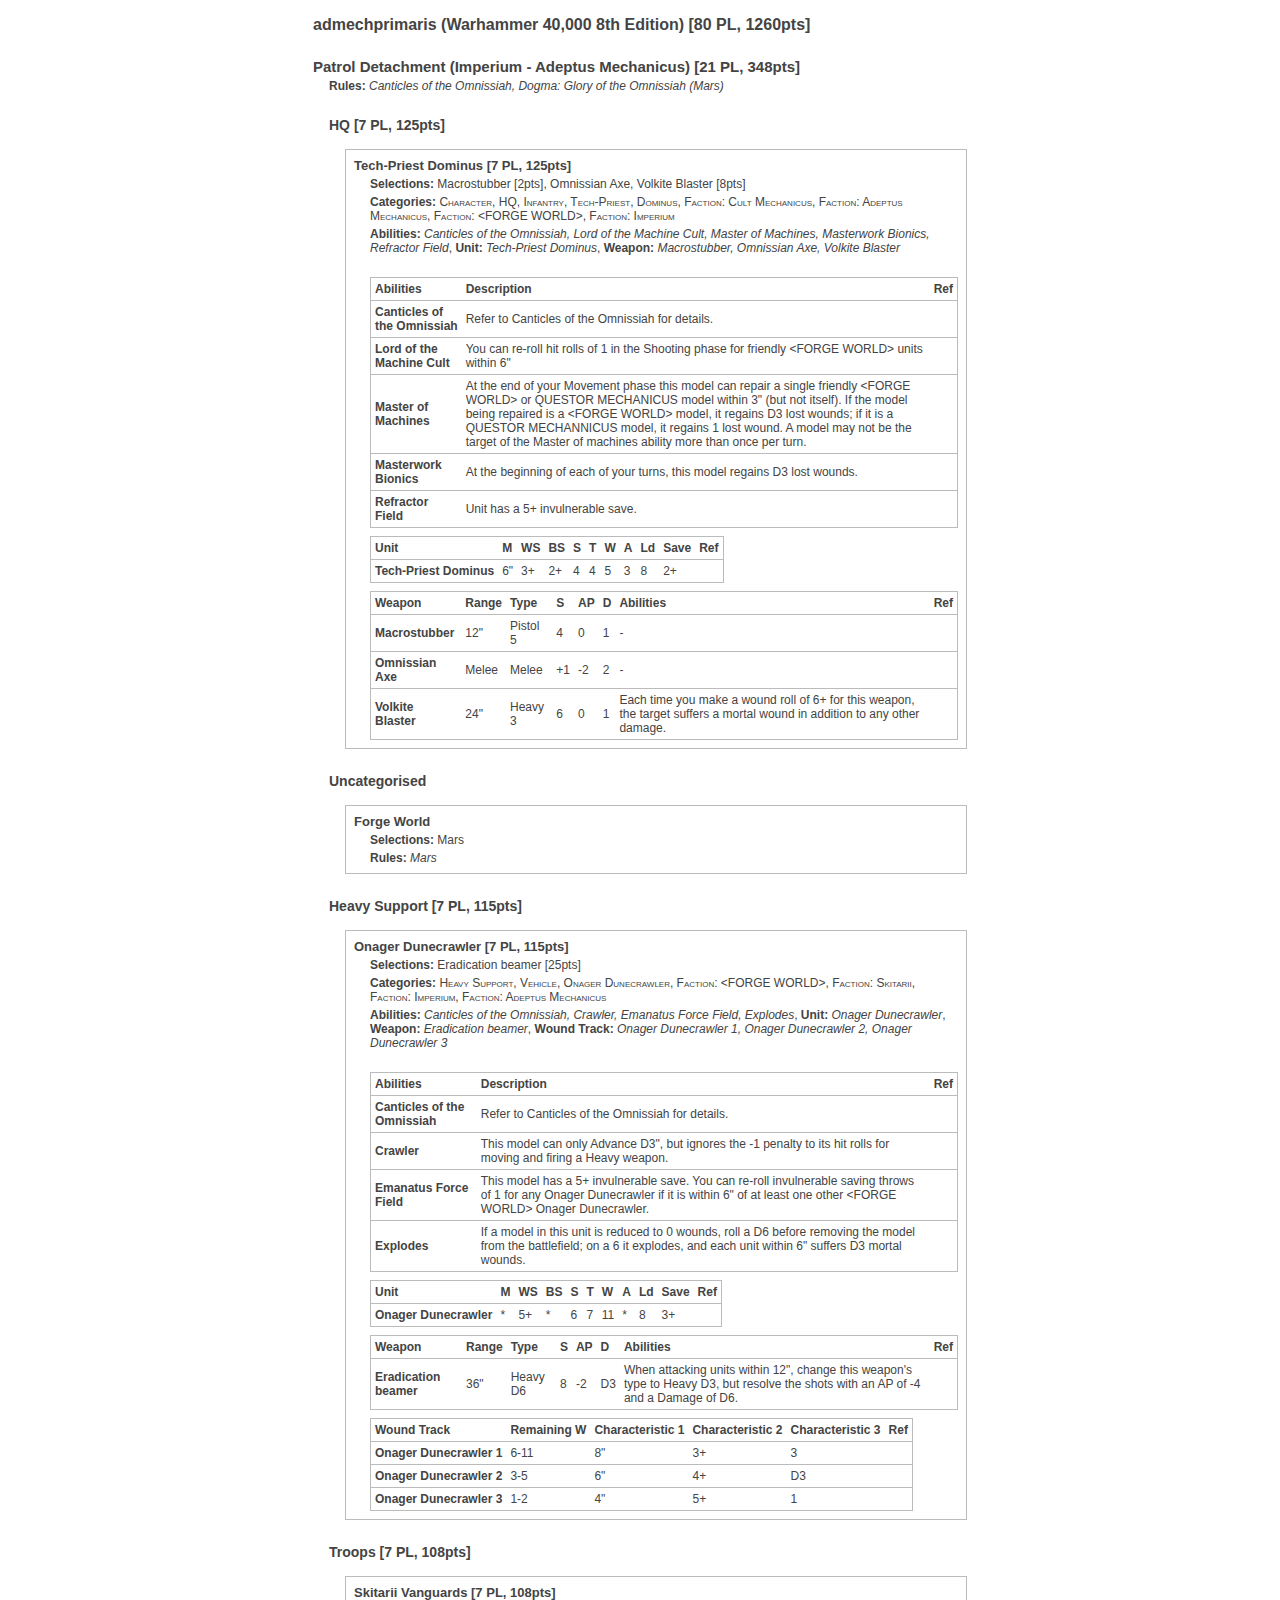
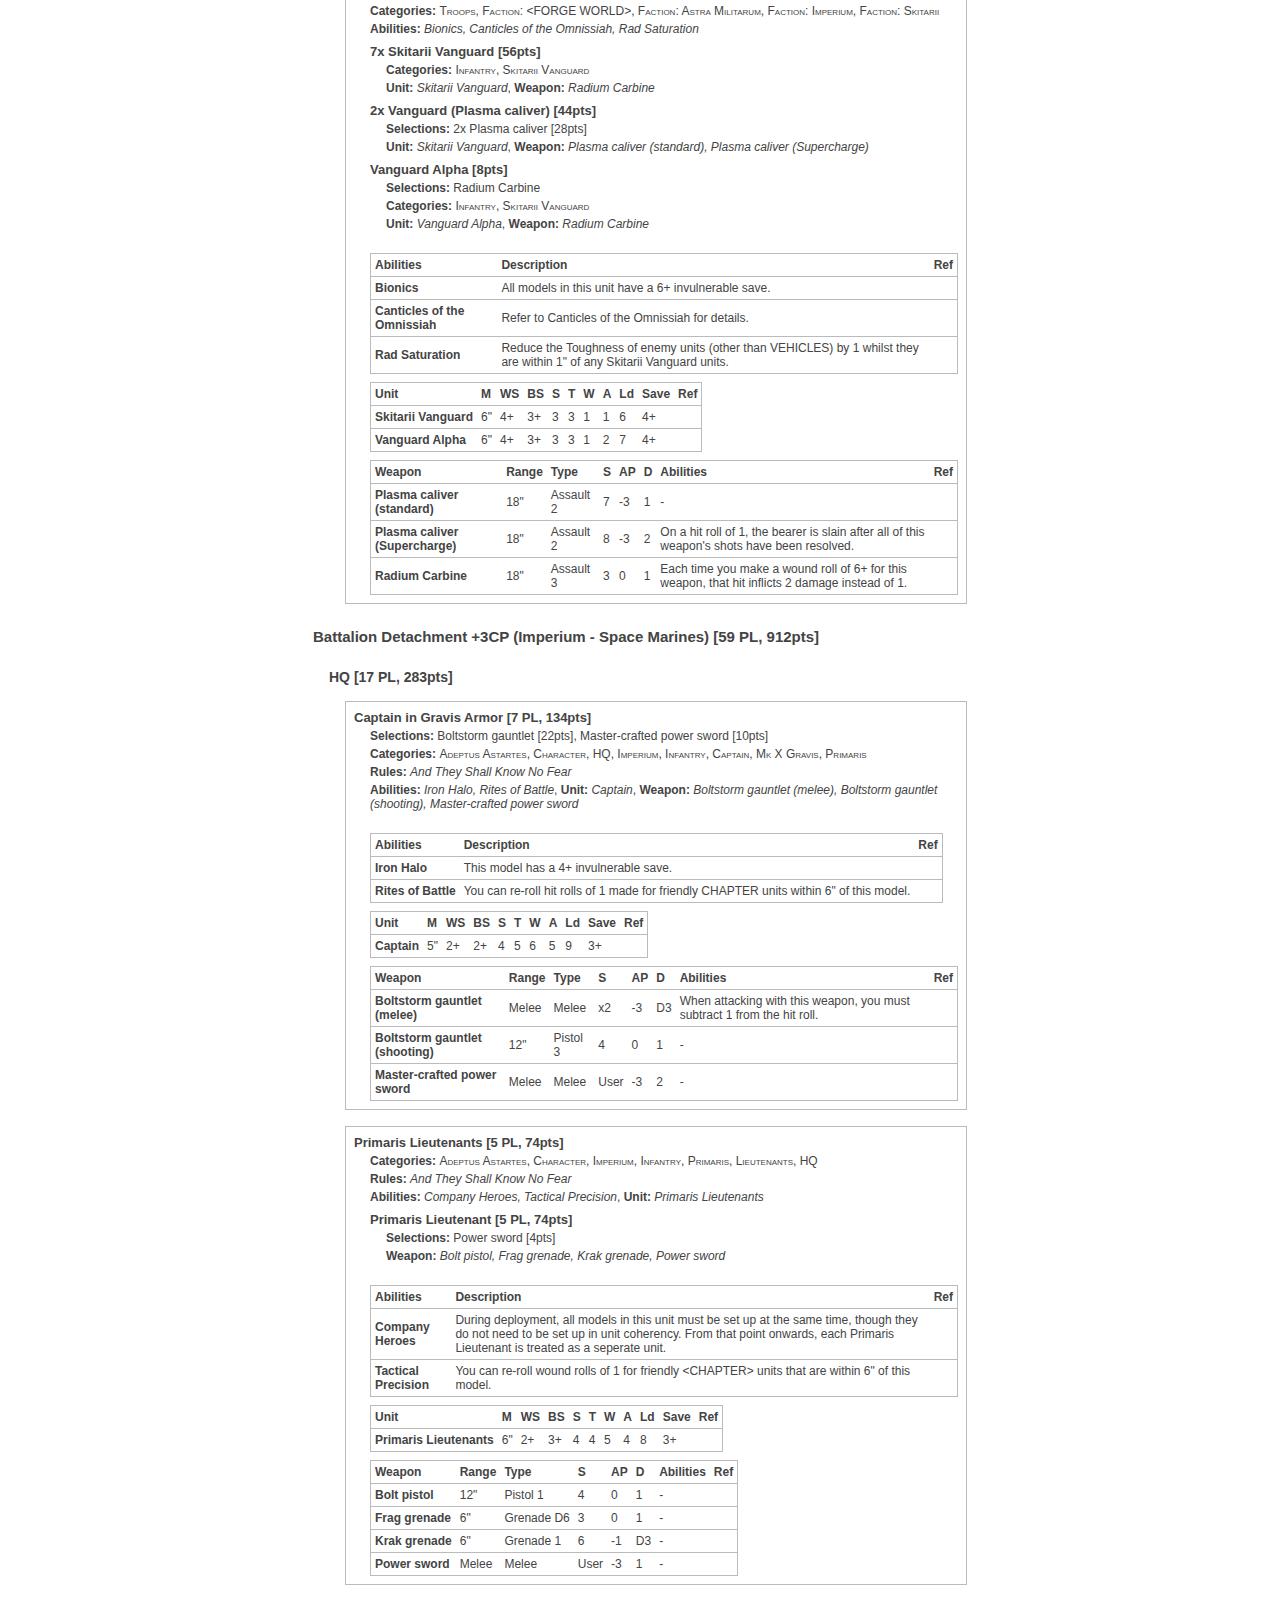
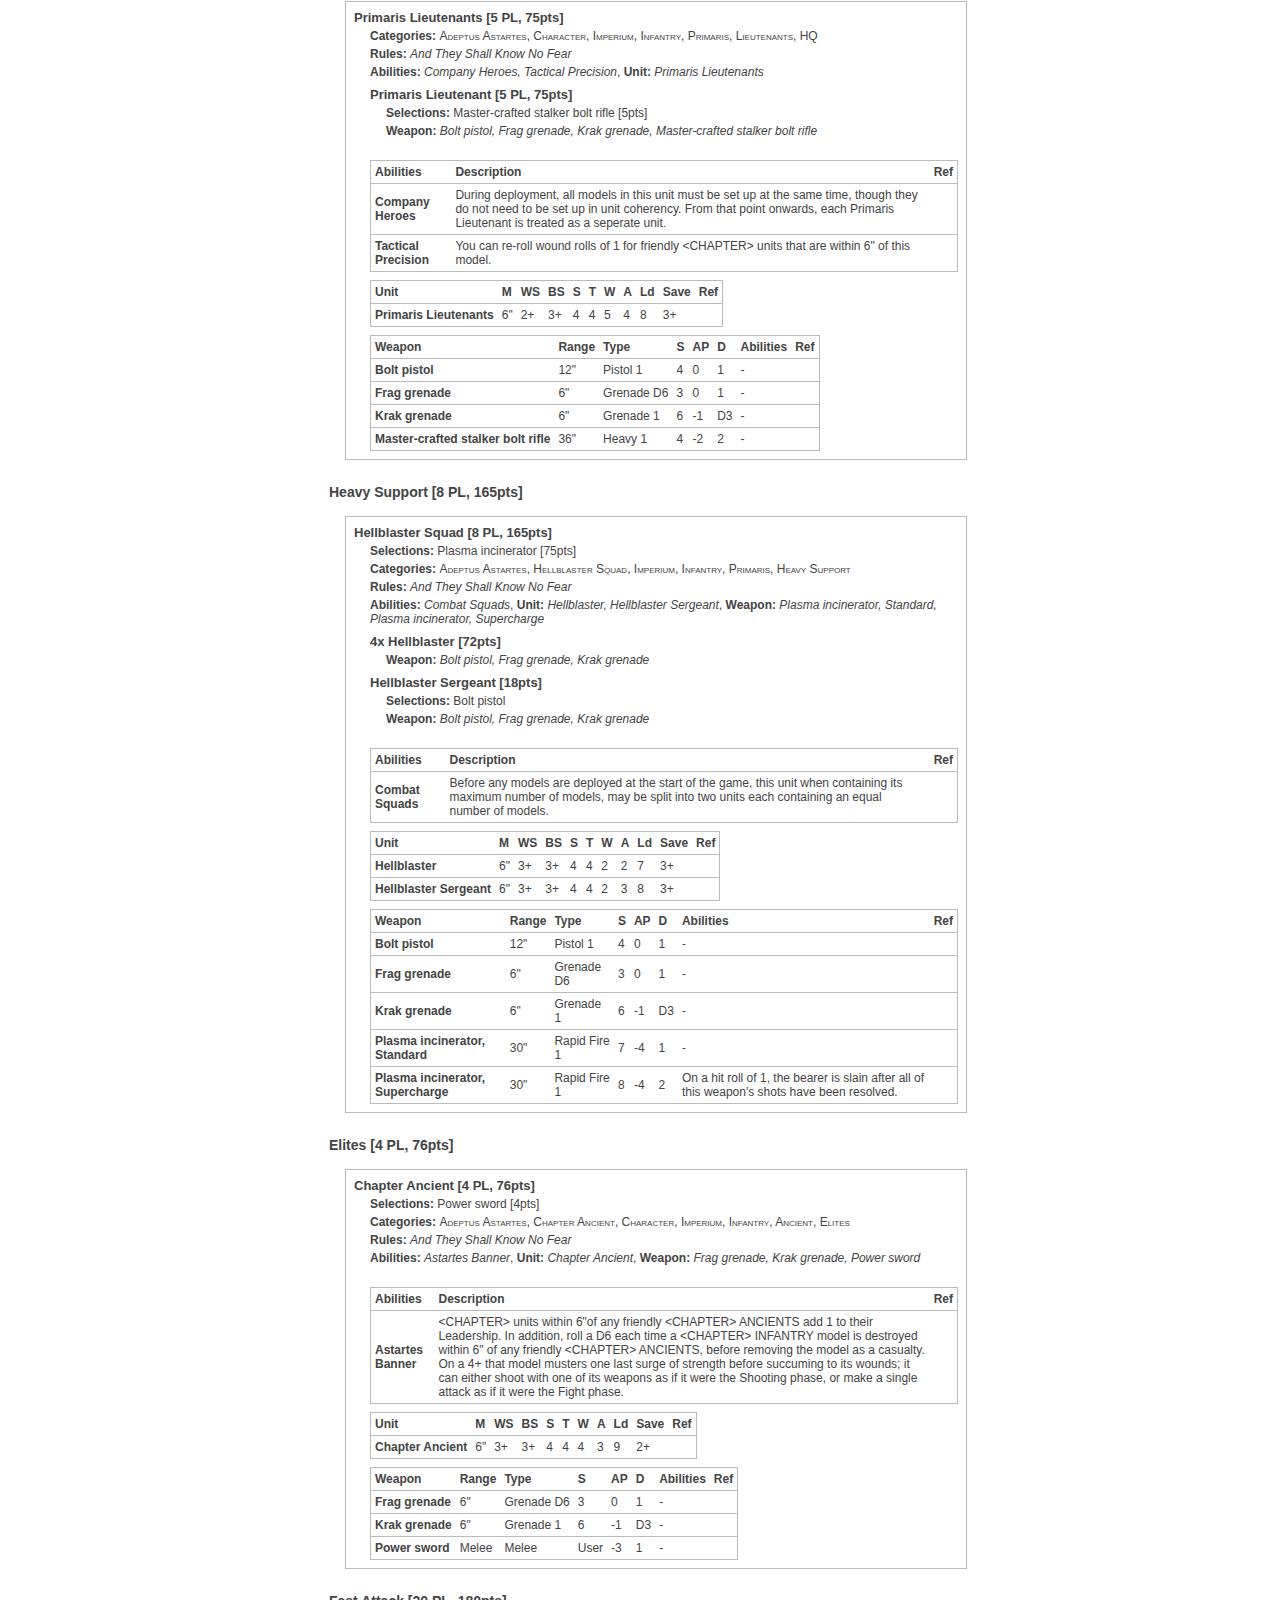
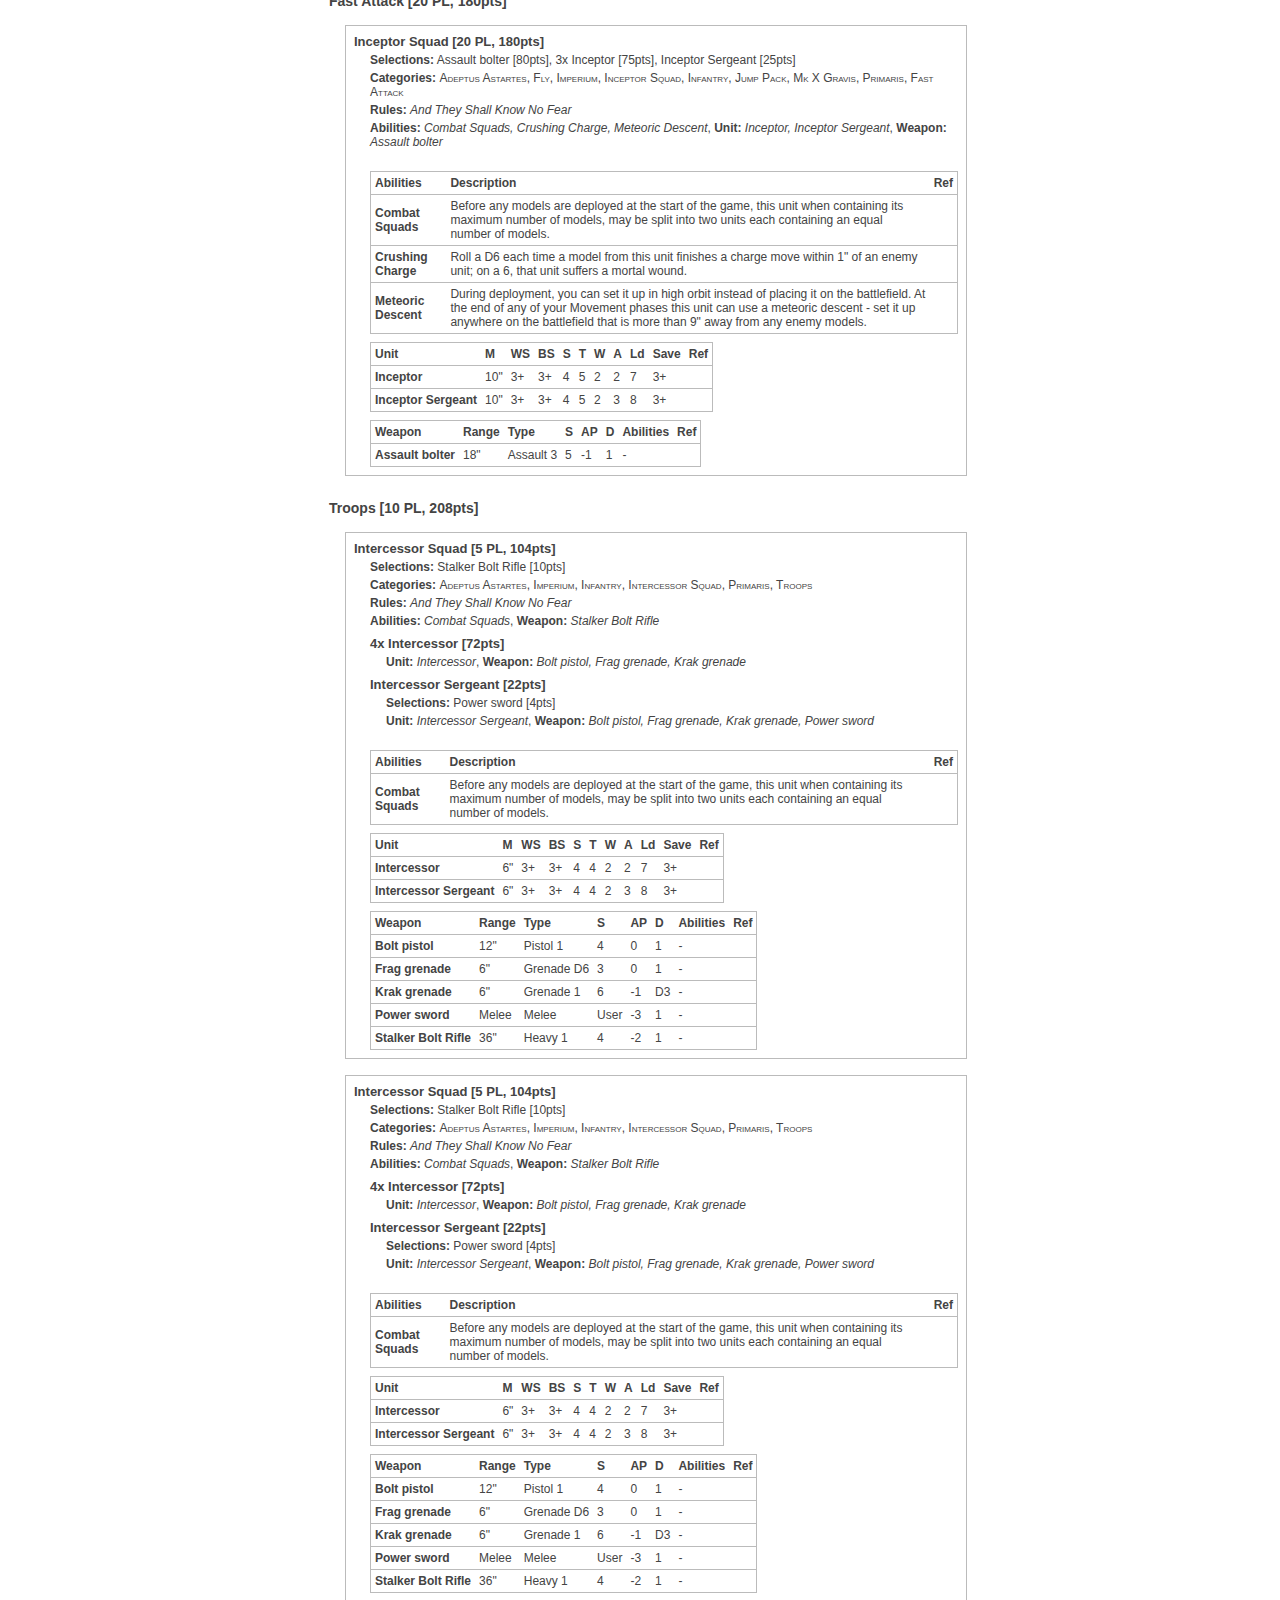
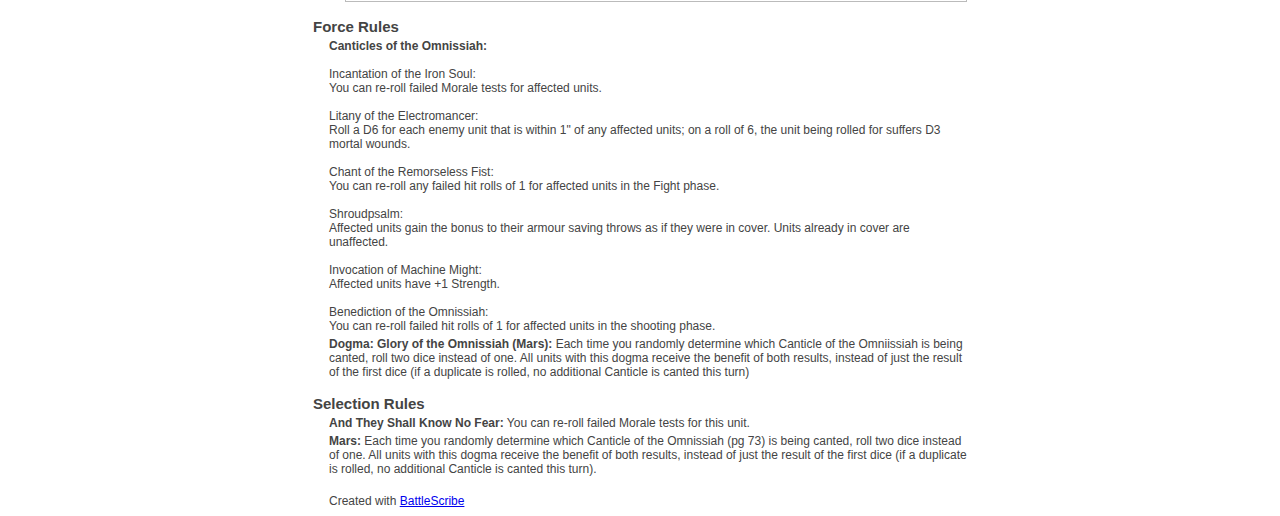
==== roster.html @ 3a2a98a8 "Rename roster to roster.html" ====
<html>
    <head>
        <meta name="viewport" content="width=670"> 
        <style>

            body.battlescribe {
                margin: 0px;
                padding: 0px;
                border-width: 0px;
            }

            div.battlescribe {
                width: 654px;
                margin-top: 0px;
                margin-bottom: 0px;
                margin-left: auto;
                margin-right: auto;
                padding: 8px;
                border-width: 0px;
                
                font-family: sans-serif;
                font-size: 12px;
                color: #444444;
                text-align: left;
            }

            div.battlescribe h1,
            div.battlescribe h2,
            div.battlescribe h3,
            div.battlescribe h4 {
                margin: 0px;
                padding: 0px;
                border-width: 0px;
            }

            div.battlescribe h1 {
                margin: 8px 0px 0px 0px;
                
                font-size: 16px;
            }

            div.battlescribe h2 {
                font-size: 15px;
            }

            div.battlescribe h3 {
                font-size: 14px;
            }

            div.battlescribe h4 {
                font-size: 13px;
            }

            div.battlescribe div.force {
                margin: 24px 0px 0px 0px;
                padding: 0px;
                border-width: 0px;
            }

            div.battlescribe div.summary {
                margin: 16px 0px 0px 0px;
                padding: 0px;
                border-width: 0px;
            }

            div.battlescribe ul {
                margin: 0px 0px 0px 16px;
                padding: 0px;
                border-width: 0px;
                
                list-style-image: none;
                list-style-position: outside;
                list-style-type: none;
            }

            div.battlescribe li {
                margin: 8px 0px 0px 0px;
                padding: 0px;
                border-width: 0px;
            }

            div.battlescribe li.category {
                margin: 24px 0px 0px 0px;
                padding: 0px;
                border-width: 0px;
                
                page-break-inside: avoid;
            }

            div.battlescribe li.rootselection {
                margin: 16px 0px 0px 0px;
                padding: 8px;
                border-width: 1px;
                border-style: solid;
                border-color: #BBBBBB;
                
                page-break-inside: avoid;
            }

            div.battlescribe p {
                margin: 4px 0px 0px 16px;
                padding: 0px;
                border-width: 0px;
                
                font-size: 12px;
            }

            div.battlescribe p.category-names {
            }

            div.battlescribe p.rule-names {
            }

            div.battlescribe p.profile-names {
            }

            div.battlescribe table {
                margin: 8px 0px 0px 16px;
                padding: 0px;
                border-collapse: collapse;
                
                font-size: 12px;
                color: #444444;
                
                page-break-inside: avoid;
            }

            div.battlescribe tr {
                border-width: 1px;
                border-style: solid;
                border-color: #BBBBBB;
            }

            div.battlescribe th {
                padding: 4px;
                margin: 0px;
                border-width: 0px;
                
                font-weight: bold;
                text-align: left;
            }

            div.battlescribe td {
                padding: 4px;
                margin: 0px;
                border-width: 0px;
                
                text-align: left;
            }

            div.battlescribe td.profile-name {
                font-weight: bold;
            }

            div.battlescribe td.statistic-name {
                font-weight: bold;
            }

            div.battlescribe table.statistics {
            }

            div.battlescribe table.statistics tr.subtotal {
                font-weight: bold;
            }

            div.battlescribe table.statistics tr.total {
                font-size: 13px;
                font-weight: bold;
            }

            div.battlescribe table.statistics th {
                border-width: 1px;
                border-style: solid;
                border-color: #BBBBBB;
                
                font-size: 13px;
                text-align: right;
            }

            div.battlescribe table.statistics th.center {
                text-align: center;
            }

            div.battlescribe table.statistics td {
                border-width: 1px;
                border-style: solid;
                border-color: #BBBBBB;
                
                text-align: right;
            }

            div.battlescribe span.bold {
                font-weight: bold;
            }

            div.battlescribe span.italic {
                font-style: italic;
            }

            div.battlescribe span.caps {
                font-variant: small-caps;
            }
        </style>

    </head>
    <body class="battlescribe">
        <div class="battlescribe">
            <h1>admechprimaris (Warhammer 40,000 8th Edition) [80 PL, 1260pts]</h1>
            <div class="force">
                <h2>Patrol Detachment (Imperium - Adeptus Mechanicus) [21 PL, 348pts]</h2>
                <p class="rule-names">
                    <span class="bold">Rules:</span> <span class="italic">Canticles of the Omnissiah, Dogma: Glory of the Omnissiah (Mars)</span>
                </p>
                <ul>
                    <li class="category">
                        <h3>HQ [7 PL, 125pts]</h3>
                        <ul>
                            <li class="rootselection">
                                <h4>Tech-Priest Dominus [7 PL, 125pts]</h4>
                                <p>
                                    <span class="bold">Selections:</span> Macrostubber [2pts], Omnissian Axe, Volkite Blaster [8pts]
                                </p>
                                <p class="category-names">
                                    <span class="bold">Categories:</span> <span class="caps">Character, HQ, Infantry, Tech-Priest, Dominus, Faction: Cult Mechanicus, Faction: Adeptus Mechanicus, Faction: &lt;FORGE WORLD&gt;, Faction: Imperium</span>
                                </p>
                                <p class="profile-names">
                                    <span class="bold">Abilities:</span> <span class="italic">Canticles of the Omnissiah, Lord of the Machine Cult, Master of Machines, Masterwork Bionics, Refractor Field</span>, <span class="bold">Unit:</span> <span class="italic">Tech-Priest Dominus</span>, <span class="bold">Weapon:</span> <span class="italic">Macrostubber, Omnissian Axe, Volkite Blaster</span>
                                </p>
                                    <br>
                                    <table cellspacing="-1">
                                        <tr>
                                            <th>Abilities</th>
                                            <th>Description</th>
                                            <th>Ref</th>
                                        </tr>
                                        <tr>
                                            <td class="profile-name">Canticles of the Omnissiah</td>
                                            <td>Refer to Canticles of the Omnissiah for details.</td>
                                            <td>
                                            </td>
                                        </tr>
                                        <tr>
                                            <td class="profile-name">Lord of the Machine Cult</td>
                                            <td>You can re-roll hit rolls of 1 in the Shooting phase for friendly &lt;FORGE WORLD&gt; units within 6"</td>
                                            <td>
                                            </td>
                                        </tr>
                                        <tr>
                                            <td class="profile-name">Master of Machines</td>
                                            <td>At the end of your Movement phase this model can repair a single friendly &lt;FORGE WORLD&gt; or QUESTOR MECHANICUS model within 3" (but not itself). If the model being repaired is a &lt;FORGE WORLD&gt; model, it regains D3 lost wounds; if it is a QUESTOR MECHANNICUS model, it regains 1 lost wound. A model may not be the target of the Master of machines ability more than once per turn.</td>
                                            <td>
                                            </td>
                                        </tr>
                                        <tr>
                                            <td class="profile-name">Masterwork Bionics</td>
                                            <td>At the beginning of each of your turns, this model regains D3 lost wounds.</td>
                                            <td>
                                            </td>
                                        </tr>
                                        <tr>
                                            <td class="profile-name">Refractor Field</td>
                                            <td>Unit has a 5+ invulnerable save.</td>
                                            <td>
                                            </td>
                                        </tr>
                                    </table>
                                    <table cellspacing="-1">
                                        <tr>
                                            <th>Unit</th>
                                            <th>M</th><th>WS</th><th>BS</th><th>S</th><th>T</th><th>W</th><th>A</th><th>Ld</th><th>Save</th>
                                            <th>Ref</th>
                                        </tr>
                                        <tr>
                                            <td class="profile-name">Tech-Priest Dominus</td>
                                            <td>6"</td><td>3+</td><td>2+</td><td>4</td><td>4</td><td>5</td><td>3</td><td>8</td><td>2+</td>
                                            <td>
                                            </td>
                                        </tr>
                                    </table>
                                    <table cellspacing="-1">
                                        <tr>
                                            <th>Weapon</th>
                                            <th>Range</th><th>Type</th><th>S</th><th>AP</th><th>D</th><th>Abilities</th>
                                            <th>Ref</th>
                                        </tr>
                                        <tr>
                                            <td class="profile-name">Macrostubber</td>
                                            <td>12"</td><td>Pistol 5</td><td>4</td><td>0</td><td>1</td><td>-</td>
                                            <td>
                                            </td>
                                        </tr>
                                        <tr>
                                            <td class="profile-name">Omnissian Axe</td>
                                            <td>Melee</td><td>Melee</td><td>+1</td><td>-2</td><td>2</td><td>-</td>
                                            <td>
                                            </td>
                                        </tr>
                                        <tr>
                                            <td class="profile-name">Volkite Blaster</td>
                                            <td>24"</td><td>Heavy 3</td><td>6</td><td>0</td><td>1</td><td>Each time you make a wound roll of 6+ for this weapon, the target suffers a mortal wound in addition to any other damage.</td>
                                            <td>
                                            </td>
                                        </tr>
                                    </table>

                            </li>
                        </ul>
                    </li>
                    <li class="category">
                        <h3>Uncategorised</h3>
                        <ul>
                            <li class="rootselection">
                                <h4>Forge World</h4>
                                <p>
                                    <span class="bold">Selections:</span> Mars
                                </p>
                                <p class="rule-names">
                                    <span class="bold">Rules:</span> <span class="italic">Mars</span>
                                </p>

                            </li>
                        </ul>
                    </li>
                    <li class="category">
                        <h3>Heavy Support [7 PL, 115pts]</h3>
                        <ul>
                            <li class="rootselection">
                                <h4>Onager Dunecrawler [7 PL, 115pts]</h4>
                                <p>
                                    <span class="bold">Selections:</span> Eradication beamer [25pts]
                                </p>
                                <p class="category-names">
                                    <span class="bold">Categories:</span> <span class="caps">Heavy Support, Vehicle, Onager Dunecrawler, Faction: &lt;FORGE WORLD&gt;, Faction: Skitarii, Faction: Imperium, Faction: Adeptus Mechanicus</span>
                                </p>
                                <p class="profile-names">
                                    <span class="bold">Abilities:</span> <span class="italic">Canticles of the Omnissiah, Crawler, Emanatus Force Field, Explodes</span>, <span class="bold">Unit:</span> <span class="italic">Onager Dunecrawler</span>, <span class="bold">Weapon:</span> <span class="italic">Eradication beamer</span>, <span class="bold">Wound Track:</span> <span class="italic">Onager Dunecrawler 1, Onager Dunecrawler 2, Onager Dunecrawler 3</span>
                                </p>
                                    <br>
                                    <table cellspacing="-1">
                                        <tr>
                                            <th>Abilities</th>
                                            <th>Description</th>
                                            <th>Ref</th>
                                        </tr>
                                        <tr>
                                            <td class="profile-name">Canticles of the Omnissiah</td>
                                            <td>Refer to Canticles of the Omnissiah for details.</td>
                                            <td>
                                            </td>
                                        </tr>
                                        <tr>
                                            <td class="profile-name">Crawler</td>
                                            <td>This model can only Advance D3", but ignores the -1 penalty to its hit rolls for moving and firing a Heavy weapon.</td>
                                            <td>
                                            </td>
                                        </tr>
                                        <tr>
                                            <td class="profile-name">Emanatus Force Field</td>
                                            <td>This model has a 5+ invulnerable save. You can re-roll invulnerable saving throws of 1 for any Onager Dunecrawler if it is within 6" of at least one other &lt;FORGE WORLD&gt; Onager Dunecrawler.</td>
                                            <td>
                                            </td>
                                        </tr>
                                        <tr>
                                            <td class="profile-name">Explodes</td>
                                            <td>If a model in this unit is reduced to 0 wounds, roll a D6 before removing the model from the battlefield; on a 6 it explodes, and each unit within 6" suffers D3 mortal wounds.</td>
                                            <td>
                                            </td>
                                        </tr>
                                    </table>
                                    <table cellspacing="-1">
                                        <tr>
                                            <th>Unit</th>
                                            <th>M</th><th>WS</th><th>BS</th><th>S</th><th>T</th><th>W</th><th>A</th><th>Ld</th><th>Save</th>
                                            <th>Ref</th>
                                        </tr>
                                        <tr>
                                            <td class="profile-name">Onager Dunecrawler</td>
                                            <td>*</td><td>5+</td><td>*</td><td>6</td><td>7</td><td>11</td><td>*</td><td>8</td><td>3+</td>
                                            <td>
                                            </td>
                                        </tr>
                                    </table>
                                    <table cellspacing="-1">
                                        <tr>
                                            <th>Weapon</th>
                                            <th>Range</th><th>Type</th><th>S</th><th>AP</th><th>D</th><th>Abilities</th>
                                            <th>Ref</th>
                                        </tr>
                                        <tr>
                                            <td class="profile-name">Eradication beamer</td>
                                            <td>36"</td><td>Heavy D6</td><td>8</td><td>-2</td><td>D3</td><td>When attacking units within 12", change this weapon's type to Heavy D3, but resolve the shots with an AP of -4 and a Damage of D6.</td>
                                            <td>
                                            </td>
                                        </tr>
                                    </table>
                                    <table cellspacing="-1">
                                        <tr>
                                            <th>Wound Track</th>
                                            <th>Remaining W</th><th>Characteristic 1</th><th>Characteristic 2</th><th>Characteristic 3</th>
                                            <th>Ref</th>
                                        </tr>
                                        <tr>
                                            <td class="profile-name">Onager Dunecrawler 1</td>
                                            <td>6-11</td><td>8"</td><td>3+</td><td>3</td>
                                            <td>
                                            </td>
                                        </tr>
                                        <tr>
                                            <td class="profile-name">Onager Dunecrawler 2</td>
                                            <td>3-5</td><td>6"</td><td>4+</td><td>D3</td>
                                            <td>
                                            </td>
                                        </tr>
                                        <tr>
                                            <td class="profile-name">Onager Dunecrawler 3</td>
                                            <td>1-2</td><td>4"</td><td>5+</td><td>1</td>
                                            <td>
                                            </td>
                                        </tr>
                                    </table>

                            </li>
                        </ul>
                    </li>
                    <li class="category">
                        <h3>Troops [7 PL, 108pts]</h3>
                        <ul>
                            <li class="rootselection">
                                <h4>Skitarii Vanguards [7 PL, 108pts]</h4>
                                <p class="category-names">
                                    <span class="bold">Categories:</span> <span class="caps">Troops, Faction: &lt;FORGE WORLD&gt;, Faction: Astra Militarum, Faction: Imperium, Faction: Skitarii</span>
                                </p>
                                <p class="profile-names">
                                    <span class="bold">Abilities:</span> <span class="italic">Bionics, Canticles of the Omnissiah, Rad Saturation</span>
                                </p>
                                <ul>
                                    <li>
                                        <h4>7x Skitarii Vanguard [56pts]</h4>
                                        <p class="category-names">
                                            <span class="bold">Categories:</span> <span class="caps">Infantry, Skitarii Vanguard</span>
                                        </p>
                                        <p class="profile-names">
                                            <span class="bold">Unit:</span> <span class="italic">Skitarii Vanguard</span>, <span class="bold">Weapon:</span> <span class="italic">Radium Carbine</span>
                                        </p>

                                    </li>
                                    <li>
                                        <h4>2x Vanguard (Plasma caliver) [44pts]</h4>
                                        <p>
                                            <span class="bold">Selections:</span> 2x Plasma caliver [28pts]
                                        </p>
                                        <p class="profile-names">
                                            <span class="bold">Unit:</span> <span class="italic">Skitarii Vanguard</span>, <span class="bold">Weapon:</span> <span class="italic">Plasma caliver (standard), Plasma caliver (Supercharge)</span>
                                        </p>

                                    </li>
                                    <li>
                                        <h4>Vanguard Alpha [8pts]</h4>
                                        <p>
                                            <span class="bold">Selections:</span> Radium Carbine
                                        </p>
                                        <p class="category-names">
                                            <span class="bold">Categories:</span> <span class="caps">Infantry, Skitarii Vanguard</span>
                                        </p>
                                        <p class="profile-names">
                                            <span class="bold">Unit:</span> <span class="italic">Vanguard Alpha</span>, <span class="bold">Weapon:</span> <span class="italic">Radium Carbine</span>
                                        </p>

                                    </li>
                                </ul>
                                    <br>
                                    <table cellspacing="-1">
                                        <tr>
                                            <th>Abilities</th>
                                            <th>Description</th>
                                            <th>Ref</th>
                                        </tr>
                                        <tr>
                                            <td class="profile-name">Bionics</td>
                                            <td>All models in this unit have a 6+ invulnerable save.</td>
                                            <td>
                                            </td>
                                        </tr>
                                        <tr>
                                            <td class="profile-name">Canticles of the Omnissiah</td>
                                            <td>Refer to Canticles of the Omnissiah for details.</td>
                                            <td>
                                            </td>
                                        </tr>
                                        <tr>
                                            <td class="profile-name">Rad Saturation</td>
                                            <td>Reduce the Toughness of enemy units (other than VEHICLES) by 1 whilst they are within 1" of any Skitarii Vanguard units.</td>
                                            <td>
                                            </td>
                                        </tr>
                                    </table>
                                    <table cellspacing="-1">
                                        <tr>
                                            <th>Unit</th>
                                            <th>M</th><th>WS</th><th>BS</th><th>S</th><th>T</th><th>W</th><th>A</th><th>Ld</th><th>Save</th>
                                            <th>Ref</th>
                                        </tr>
                                        <tr>
                                            <td class="profile-name">Skitarii Vanguard</td>
                                            <td>6"</td><td>4+</td><td>3+</td><td>3</td><td>3</td><td>1</td><td>1</td><td>6</td><td>4+</td>
                                            <td>
                                            </td>
                                        </tr>
                                        <tr>
                                            <td class="profile-name">Vanguard Alpha</td>
                                            <td>6"</td><td>4+</td><td>3+</td><td>3</td><td>3</td><td>1</td><td>2</td><td>7</td><td>4+</td>
                                            <td>
                                            </td>
                                        </tr>
                                    </table>
                                    <table cellspacing="-1">
                                        <tr>
                                            <th>Weapon</th>
                                            <th>Range</th><th>Type</th><th>S</th><th>AP</th><th>D</th><th>Abilities</th>
                                            <th>Ref</th>
                                        </tr>
                                        <tr>
                                            <td class="profile-name">Plasma caliver (standard)</td>
                                            <td>18"</td><td>Assault 2</td><td>7</td><td>-3</td><td>1</td><td>-</td>
                                            <td>
                                            </td>
                                        </tr>
                                        <tr>
                                            <td class="profile-name">Plasma caliver (Supercharge)</td>
                                            <td>18"</td><td>Assault 2</td><td>8</td><td>-3</td><td>2</td><td>On a hit roll of 1, the bearer is slain after all of this weapon's shots have been resolved.</td>
                                            <td>
                                            </td>
                                        </tr>
                                        <tr>
                                            <td class="profile-name">Radium Carbine</td>
                                            <td>18"</td><td>Assault 3</td><td>3</td><td>0</td><td>1</td><td>Each time you make a wound roll of 6+ for this weapon, that hit inflicts 2 damage instead of 1.</td>
                                            <td>
                                            </td>
                                        </tr>
                                    </table>

                            </li>
                        </ul>
                    </li>

                </ul>
            </div>
            <div class="force">
                <h2>Battalion Detachment +3CP (Imperium - Space Marines) [59 PL, 912pts]</h2>
                <ul>
                    <li class="category">
                        <h3>HQ [17 PL, 283pts]</h3>
                        <ul>
                            <li class="rootselection">
                                <h4>Captain in Gravis Armor [7 PL, 134pts]</h4>
                                <p>
                                    <span class="bold">Selections:</span> Boltstorm gauntlet [22pts], Master-crafted power sword [10pts]
                                </p>
                                <p class="category-names">
                                    <span class="bold">Categories:</span> <span class="caps">Adeptus Astartes, Character, HQ, Imperium, Infantry, Captain, Mk X Gravis, Primaris</span>
                                </p>
                                <p class="rule-names">
                                    <span class="bold">Rules:</span> <span class="italic">And They Shall Know No Fear</span>
                                </p>
                                <p class="profile-names">
                                    <span class="bold">Abilities:</span> <span class="italic">Iron Halo, Rites of Battle</span>, <span class="bold">Unit:</span> <span class="italic">Captain</span>, <span class="bold">Weapon:</span> <span class="italic">Boltstorm gauntlet (melee), Boltstorm gauntlet (shooting), Master-crafted power sword</span>
                                </p>
                                    <br>
                                    <table cellspacing="-1">
                                        <tr>
                                            <th>Abilities</th>
                                            <th>Description</th>
                                            <th>Ref</th>
                                        </tr>
                                        <tr>
                                            <td class="profile-name">Iron Halo</td>
                                            <td>This model has a 4+ invulnerable save.</td>
                                            <td>
                                            </td>
                                        </tr>
                                        <tr>
                                            <td class="profile-name">Rites of Battle</td>
                                            <td>You can re-roll hit rolls of 1 made for friendly CHAPTER units within 6" of this model.</td>
                                            <td>
                                            </td>
                                        </tr>
                                    </table>
                                    <table cellspacing="-1">
                                        <tr>
                                            <th>Unit</th>
                                            <th>M</th><th>WS</th><th>BS</th><th>S</th><th>T</th><th>W</th><th>A</th><th>Ld</th><th>Save</th>
                                            <th>Ref</th>
                                        </tr>
                                        <tr>
                                            <td class="profile-name">Captain</td>
                                            <td>5"</td><td>2+</td><td>2+</td><td>4</td><td>5</td><td>6</td><td>5</td><td>9</td><td>3+</td>
                                            <td>
                                            </td>
                                        </tr>
                                    </table>
                                    <table cellspacing="-1">
                                        <tr>
                                            <th>Weapon</th>
                                            <th>Range</th><th>Type</th><th>S</th><th>AP</th><th>D</th><th>Abilities</th>
                                            <th>Ref</th>
                                        </tr>
                                        <tr>
                                            <td class="profile-name">Boltstorm gauntlet (melee)</td>
                                            <td>Melee</td><td>Melee</td><td>x2</td><td>-3</td><td>D3</td><td>When attacking with this weapon, you must subtract 1 from the hit roll.</td>
                                            <td>
                                            </td>
                                        </tr>
                                        <tr>
                                            <td class="profile-name">Boltstorm gauntlet (shooting)</td>
                                            <td>12"</td><td>Pistol 3</td><td>4</td><td>0</td><td>1</td><td>-</td>
                                            <td>
                                            </td>
                                        </tr>
                                        <tr>
                                            <td class="profile-name">Master-crafted power sword</td>
                                            <td>Melee</td><td>Melee</td><td>User</td><td>-3</td><td>2</td><td>-</td>
                                            <td>
                                            </td>
                                        </tr>
                                    </table>

                            </li>
                            <li class="rootselection">
                                <h4>Primaris Lieutenants [5 PL, 74pts]</h4>
                                <p class="category-names">
                                    <span class="bold">Categories:</span> <span class="caps">Adeptus Astartes, Character, Imperium, Infantry, Primaris, Lieutenants, HQ</span>
                                </p>
                                <p class="rule-names">
                                    <span class="bold">Rules:</span> <span class="italic">And They Shall Know No Fear</span>
                                </p>
                                <p class="profile-names">
                                    <span class="bold">Abilities:</span> <span class="italic">Company Heroes, Tactical Precision</span>, <span class="bold">Unit:</span> <span class="italic">Primaris Lieutenants</span>
                                </p>
                                <ul>
                                    <li>
                                        <h4>Primaris Lieutenant [5 PL, 74pts]</h4>
                                        <p>
                                            <span class="bold">Selections:</span> Power sword [4pts]
                                        </p>
                                        <p class="profile-names">
                                            <span class="bold">Weapon:</span> <span class="italic">Bolt pistol, Frag grenade, Krak grenade, Power sword</span>
                                        </p>

                                    </li>
                                </ul>
                                    <br>
                                    <table cellspacing="-1">
                                        <tr>
                                            <th>Abilities</th>
                                            <th>Description</th>
                                            <th>Ref</th>
                                        </tr>
                                        <tr>
                                            <td class="profile-name">Company Heroes</td>
                                            <td>During deployment, all models in this unit must be set up at the same time, though they do not need to be set up in unit coherency. From that point onwards, each Primaris Lieutenant is treated as a seperate unit.</td>
                                            <td>
                                            </td>
                                        </tr>
                                        <tr>
                                            <td class="profile-name">Tactical Precision</td>
                                            <td>You can re-roll wound rolls of 1 for friendly &lt;CHAPTER&gt; units that are within 6" of this model.</td>
                                            <td>
                                            </td>
                                        </tr>
                                    </table>
                                    <table cellspacing="-1">
                                        <tr>
                                            <th>Unit</th>
                                            <th>M</th><th>WS</th><th>BS</th><th>S</th><th>T</th><th>W</th><th>A</th><th>Ld</th><th>Save</th>
                                            <th>Ref</th>
                                        </tr>
                                        <tr>
                                            <td class="profile-name">Primaris Lieutenants</td>
                                            <td>6"</td><td>2+</td><td>3+</td><td>4</td><td>4</td><td>5</td><td>4</td><td>8</td><td>3+</td>
                                            <td>
                                            </td>
                                        </tr>
                                    </table>
                                    <table cellspacing="-1">
                                        <tr>
                                            <th>Weapon</th>
                                            <th>Range</th><th>Type</th><th>S</th><th>AP</th><th>D</th><th>Abilities</th>
                                            <th>Ref</th>
                                        </tr>
                                        <tr>
                                            <td class="profile-name">Bolt pistol</td>
                                            <td>12"</td><td>Pistol 1</td><td>4</td><td>0</td><td>1</td><td>-</td>
                                            <td>
                                            </td>
                                        </tr>
                                        <tr>
                                            <td class="profile-name">Frag grenade</td>
                                            <td>6"</td><td>Grenade D6</td><td>3</td><td>0</td><td>1</td><td>-</td>
                                            <td>
                                            </td>
                                        </tr>
                                        <tr>
                                            <td class="profile-name">Krak grenade</td>
                                            <td>6"</td><td>Grenade 1</td><td>6</td><td>-1</td><td>D3</td><td>-</td>
                                            <td>
                                            </td>
                                        </tr>
                                        <tr>
                                            <td class="profile-name">Power sword</td>
                                            <td>Melee</td><td>Melee</td><td>User</td><td>-3</td><td>1</td><td>-</td>
                                            <td>
                                            </td>
                                        </tr>
                                    </table>

                            </li>
                            <li class="rootselection">
                                <h4>Primaris Lieutenants [5 PL, 75pts]</h4>
                                <p class="category-names">
                                    <span class="bold">Categories:</span> <span class="caps">Adeptus Astartes, Character, Imperium, Infantry, Primaris, Lieutenants, HQ</span>
                                </p>
                                <p class="rule-names">
                                    <span class="bold">Rules:</span> <span class="italic">And They Shall Know No Fear</span>
                                </p>
                                <p class="profile-names">
                                    <span class="bold">Abilities:</span> <span class="italic">Company Heroes, Tactical Precision</span>, <span class="bold">Unit:</span> <span class="italic">Primaris Lieutenants</span>
                                </p>
                                <ul>
                                    <li>
                                        <h4>Primaris Lieutenant [5 PL, 75pts]</h4>
                                        <p>
                                            <span class="bold">Selections:</span> Master-crafted stalker bolt rifle [5pts]
                                        </p>
                                        <p class="profile-names">
                                            <span class="bold">Weapon:</span> <span class="italic">Bolt pistol, Frag grenade, Krak grenade, Master-crafted stalker bolt rifle</span>
                                        </p>

                                    </li>
                                </ul>
                                    <br>
                                    <table cellspacing="-1">
                                        <tr>
                                            <th>Abilities</th>
                                            <th>Description</th>
                                            <th>Ref</th>
                                        </tr>
                                        <tr>
                                            <td class="profile-name">Company Heroes</td>
                                            <td>During deployment, all models in this unit must be set up at the same time, though they do not need to be set up in unit coherency. From that point onwards, each Primaris Lieutenant is treated as a seperate unit.</td>
                                            <td>
                                            </td>
                                        </tr>
                                        <tr>
                                            <td class="profile-name">Tactical Precision</td>
                                            <td>You can re-roll wound rolls of 1 for friendly &lt;CHAPTER&gt; units that are within 6" of this model.</td>
                                            <td>
                                            </td>
                                        </tr>
                                    </table>
                                    <table cellspacing="-1">
                                        <tr>
                                            <th>Unit</th>
                                            <th>M</th><th>WS</th><th>BS</th><th>S</th><th>T</th><th>W</th><th>A</th><th>Ld</th><th>Save</th>
                                            <th>Ref</th>
                                        </tr>
                                        <tr>
                                            <td class="profile-name">Primaris Lieutenants</td>
                                            <td>6"</td><td>2+</td><td>3+</td><td>4</td><td>4</td><td>5</td><td>4</td><td>8</td><td>3+</td>
                                            <td>
                                            </td>
                                        </tr>
                                    </table>
                                    <table cellspacing="-1">
                                        <tr>
                                            <th>Weapon</th>
                                            <th>Range</th><th>Type</th><th>S</th><th>AP</th><th>D</th><th>Abilities</th>
                                            <th>Ref</th>
                                        </tr>
                                        <tr>
                                            <td class="profile-name">Bolt pistol</td>
                                            <td>12"</td><td>Pistol 1</td><td>4</td><td>0</td><td>1</td><td>-</td>
                                            <td>
                                            </td>
                                        </tr>
                                        <tr>
                                            <td class="profile-name">Frag grenade</td>
                                            <td>6"</td><td>Grenade D6</td><td>3</td><td>0</td><td>1</td><td>-</td>
                                            <td>
                                            </td>
                                        </tr>
                                        <tr>
                                            <td class="profile-name">Krak grenade</td>
                                            <td>6"</td><td>Grenade 1</td><td>6</td><td>-1</td><td>D3</td><td>-</td>
                                            <td>
                                            </td>
                                        </tr>
                                        <tr>
                                            <td class="profile-name">Master-crafted stalker bolt rifle</td>
                                            <td>36"</td><td>Heavy 1</td><td>4</td><td>-2</td><td>2</td><td>-</td>
                                            <td>
                                            </td>
                                        </tr>
                                    </table>

                            </li>
                        </ul>
                    </li>
                    <li class="category">
                        <h3>Heavy Support [8 PL, 165pts]</h3>
                        <ul>
                            <li class="rootselection">
                                <h4>Hellblaster Squad [8 PL, 165pts]</h4>
                                <p>
                                    <span class="bold">Selections:</span> Plasma incinerator [75pts]
                                </p>
                                <p class="category-names">
                                    <span class="bold">Categories:</span> <span class="caps">Adeptus Astartes, Hellblaster Squad, Imperium, Infantry, Primaris, Heavy Support</span>
                                </p>
                                <p class="rule-names">
                                    <span class="bold">Rules:</span> <span class="italic">And They Shall Know No Fear</span>
                                </p>
                                <p class="profile-names">
                                    <span class="bold">Abilities:</span> <span class="italic">Combat Squads</span>, <span class="bold">Unit:</span> <span class="italic">Hellblaster, Hellblaster Sergeant</span>, <span class="bold">Weapon:</span> <span class="italic">Plasma incinerator, Standard, Plasma incinerator, Supercharge</span>
                                </p>
                                <ul>
                                    <li>
                                        <h4>4x Hellblaster [72pts]</h4>
                                        <p class="profile-names">
                                            <span class="bold">Weapon:</span> <span class="italic">Bolt pistol, Frag grenade, Krak grenade</span>
                                        </p>

                                    </li>
                                    <li>
                                        <h4>Hellblaster Sergeant [18pts]</h4>
                                        <p>
                                            <span class="bold">Selections:</span> Bolt pistol
                                        </p>
                                        <p class="profile-names">
                                            <span class="bold">Weapon:</span> <span class="italic">Bolt pistol, Frag grenade, Krak grenade</span>
                                        </p>

                                    </li>
                                </ul>
                                    <br>
                                    <table cellspacing="-1">
                                        <tr>
                                            <th>Abilities</th>
                                            <th>Description</th>
                                            <th>Ref</th>
                                        </tr>
                                        <tr>
                                            <td class="profile-name">Combat Squads</td>
                                            <td>Before any models are deployed at the start of the game, this unit when containing its maximum number of models, may be split into two units each containing an equal number of models.</td>
                                            <td>
                                            </td>
                                        </tr>
                                    </table>
                                    <table cellspacing="-1">
                                        <tr>
                                            <th>Unit</th>
                                            <th>M</th><th>WS</th><th>BS</th><th>S</th><th>T</th><th>W</th><th>A</th><th>Ld</th><th>Save</th>
                                            <th>Ref</th>
                                        </tr>
                                        <tr>
                                            <td class="profile-name">Hellblaster</td>
                                            <td>6"</td><td>3+</td><td>3+</td><td>4</td><td>4</td><td>2</td><td>2</td><td>7</td><td>3+</td>
                                            <td>
                                            </td>
                                        </tr>
                                        <tr>
                                            <td class="profile-name">Hellblaster Sergeant</td>
                                            <td>6"</td><td>3+</td><td>3+</td><td>4</td><td>4</td><td>2</td><td>3</td><td>8</td><td>3+</td>
                                            <td>
                                            </td>
                                        </tr>
                                    </table>
                                    <table cellspacing="-1">
                                        <tr>
                                            <th>Weapon</th>
                                            <th>Range</th><th>Type</th><th>S</th><th>AP</th><th>D</th><th>Abilities</th>
                                            <th>Ref</th>
                                        </tr>
                                        <tr>
                                            <td class="profile-name">Bolt pistol</td>
                                            <td>12"</td><td>Pistol 1</td><td>4</td><td>0</td><td>1</td><td>-</td>
                                            <td>
                                            </td>
                                        </tr>
                                        <tr>
                                            <td class="profile-name">Frag grenade</td>
                                            <td>6"</td><td>Grenade D6</td><td>3</td><td>0</td><td>1</td><td>-</td>
                                            <td>
                                            </td>
                                        </tr>
                                        <tr>
                                            <td class="profile-name">Krak grenade</td>
                                            <td>6"</td><td>Grenade 1</td><td>6</td><td>-1</td><td>D3</td><td>-</td>
                                            <td>
                                            </td>
                                        </tr>
                                        <tr>
                                            <td class="profile-name">Plasma incinerator, Standard</td>
                                            <td>30"</td><td>Rapid Fire 1</td><td>7</td><td>-4</td><td>1</td><td>-</td>
                                            <td>
                                            </td>
                                        </tr>
                                        <tr>
                                            <td class="profile-name">Plasma incinerator, Supercharge</td>
                                            <td>30"</td><td>Rapid Fire 1</td><td>8</td><td>-4</td><td>2</td><td>On a hit roll of 1, the bearer is slain after all of this weapon's shots have been resolved.</td>
                                            <td>
                                            </td>
                                        </tr>
                                    </table>

                            </li>
                        </ul>
                    </li>
                    <li class="category">
                        <h3>Elites [4 PL, 76pts]</h3>
                        <ul>
                            <li class="rootselection">
                                <h4>Chapter Ancient [4 PL, 76pts]</h4>
                                <p>
                                    <span class="bold">Selections:</span> Power sword [4pts]
                                </p>
                                <p class="category-names">
                                    <span class="bold">Categories:</span> <span class="caps">Adeptus Astartes, Chapter Ancient, Character, Imperium, Infantry, Ancient, Elites</span>
                                </p>
                                <p class="rule-names">
                                    <span class="bold">Rules:</span> <span class="italic">And They Shall Know No Fear</span>
                                </p>
                                <p class="profile-names">
                                    <span class="bold">Abilities:</span> <span class="italic">Astartes Banner</span>, <span class="bold">Unit:</span> <span class="italic">Chapter Ancient</span>, <span class="bold">Weapon:</span> <span class="italic">Frag grenade, Krak grenade, Power sword</span>
                                </p>
                                    <br>
                                    <table cellspacing="-1">
                                        <tr>
                                            <th>Abilities</th>
                                            <th>Description</th>
                                            <th>Ref</th>
                                        </tr>
                                        <tr>
                                            <td class="profile-name">Astartes Banner</td>
                                            <td>&lt;CHAPTER&gt; units within 6"of any friendly &lt;CHAPTER&gt; ANCIENTS add 1 to their Leadership. In addition, roll a D6 each time a &lt;CHAPTER&gt; INFANTRY model is destroyed within 6" of any friendly &lt;CHAPTER&gt; ANCIENTS, before removing the model as a casualty. On a 4+ that model musters one last surge of strength before succuming to its wounds; it can either shoot with one of its weapons as if it were the Shooting phase, or make a single attack as if it were the Fight phase.</td>
                                            <td>
                                            </td>
                                        </tr>
                                    </table>
                                    <table cellspacing="-1">
                                        <tr>
                                            <th>Unit</th>
                                            <th>M</th><th>WS</th><th>BS</th><th>S</th><th>T</th><th>W</th><th>A</th><th>Ld</th><th>Save</th>
                                            <th>Ref</th>
                                        </tr>
                                        <tr>
                                            <td class="profile-name">Chapter Ancient</td>
                                            <td>6"</td><td>3+</td><td>3+</td><td>4</td><td>4</td><td>4</td><td>3</td><td>9</td><td>2+</td>
                                            <td>
                                            </td>
                                        </tr>
                                    </table>
                                    <table cellspacing="-1">
                                        <tr>
                                            <th>Weapon</th>
                                            <th>Range</th><th>Type</th><th>S</th><th>AP</th><th>D</th><th>Abilities</th>
                                            <th>Ref</th>
                                        </tr>
                                        <tr>
                                            <td class="profile-name">Frag grenade</td>
                                            <td>6"</td><td>Grenade D6</td><td>3</td><td>0</td><td>1</td><td>-</td>
                                            <td>
                                            </td>
                                        </tr>
                                        <tr>
                                            <td class="profile-name">Krak grenade</td>
                                            <td>6"</td><td>Grenade 1</td><td>6</td><td>-1</td><td>D3</td><td>-</td>
                                            <td>
                                            </td>
                                        </tr>
                                        <tr>
                                            <td class="profile-name">Power sword</td>
                                            <td>Melee</td><td>Melee</td><td>User</td><td>-3</td><td>1</td><td>-</td>
                                            <td>
                                            </td>
                                        </tr>
                                    </table>

                            </li>
                        </ul>
                    </li>
                    <li class="category">
                        <h3>Fast Attack [20 PL, 180pts]</h3>
                        <ul>
                            <li class="rootselection">
                                <h4>Inceptor Squad [20 PL, 180pts]</h4>
                                <p>
                                    <span class="bold">Selections:</span> Assault bolter [80pts], 3x Inceptor [75pts], Inceptor Sergeant [25pts]
                                </p>
                                <p class="category-names">
                                    <span class="bold">Categories:</span> <span class="caps">Adeptus Astartes, Fly, Imperium, Inceptor Squad, Infantry, Jump Pack, Mk X Gravis, Primaris, Fast Attack</span>
                                </p>
                                <p class="rule-names">
                                    <span class="bold">Rules:</span> <span class="italic">And They Shall Know No Fear</span>
                                </p>
                                <p class="profile-names">
                                    <span class="bold">Abilities:</span> <span class="italic">Combat Squads, Crushing Charge, Meteoric Descent</span>, <span class="bold">Unit:</span> <span class="italic">Inceptor, Inceptor Sergeant</span>, <span class="bold">Weapon:</span> <span class="italic">Assault bolter</span>
                                </p>
                                    <br>
                                    <table cellspacing="-1">
                                        <tr>
                                            <th>Abilities</th>
                                            <th>Description</th>
                                            <th>Ref</th>
                                        </tr>
                                        <tr>
                                            <td class="profile-name">Combat Squads</td>
                                            <td>Before any models are deployed at the start of the game, this unit when containing its maximum number of models, may be split into two units each containing an equal number of models.</td>
                                            <td>
                                            </td>
                                        </tr>
                                        <tr>
                                            <td class="profile-name">Crushing Charge</td>
                                            <td>Roll a D6 each time a model from this unit finishes a charge move within 1" of an enemy unit; on a 6, that unit suffers a mortal wound.</td>
                                            <td>
                                            </td>
                                        </tr>
                                        <tr>
                                            <td class="profile-name">Meteoric Descent</td>
                                            <td>During deployment, you can set it up in high orbit instead of placing it on the battlefield. At the end of any of your Movement phases this unit can use a meteoric descent - set it up anywhere on the battlefield that is more than 9" away from any enemy models.</td>
                                            <td>
                                            </td>
                                        </tr>
                                    </table>
                                    <table cellspacing="-1">
                                        <tr>
                                            <th>Unit</th>
                                            <th>M</th><th>WS</th><th>BS</th><th>S</th><th>T</th><th>W</th><th>A</th><th>Ld</th><th>Save</th>
                                            <th>Ref</th>
                                        </tr>
                                        <tr>
                                            <td class="profile-name">Inceptor</td>
                                            <td>10"</td><td>3+</td><td>3+</td><td>4</td><td>5</td><td>2</td><td>2</td><td>7</td><td>3+</td>
                                            <td>
                                            </td>
                                        </tr>
                                        <tr>
                                            <td class="profile-name">Inceptor Sergeant</td>
                                            <td>10"</td><td>3+</td><td>3+</td><td>4</td><td>5</td><td>2</td><td>3</td><td>8</td><td>3+</td>
                                            <td>
                                            </td>
                                        </tr>
                                    </table>
                                    <table cellspacing="-1">
                                        <tr>
                                            <th>Weapon</th>
                                            <th>Range</th><th>Type</th><th>S</th><th>AP</th><th>D</th><th>Abilities</th>
                                            <th>Ref</th>
                                        </tr>
                                        <tr>
                                            <td class="profile-name">Assault bolter</td>
                                            <td>18"</td><td>Assault 3</td><td>5</td><td>-1</td><td>1</td><td>-</td>
                                            <td>
                                            </td>
                                        </tr>
                                    </table>

                            </li>
                        </ul>
                    </li>
                    <li class="category">
                        <h3>Troops [10 PL, 208pts]</h3>
                        <ul>
                            <li class="rootselection">
                                <h4>Intercessor Squad [5 PL, 104pts]</h4>
                                <p>
                                    <span class="bold">Selections:</span> Stalker Bolt Rifle [10pts]
                                </p>
                                <p class="category-names">
                                    <span class="bold">Categories:</span> <span class="caps">Adeptus Astartes, Imperium, Infantry, Intercessor Squad, Primaris, Troops</span>
                                </p>
                                <p class="rule-names">
                                    <span class="bold">Rules:</span> <span class="italic">And They Shall Know No Fear</span>
                                </p>
                                <p class="profile-names">
                                    <span class="bold">Abilities:</span> <span class="italic">Combat Squads</span>, <span class="bold">Weapon:</span> <span class="italic">Stalker Bolt Rifle</span>
                                </p>
                                <ul>
                                    <li>
                                        <h4>4x Intercessor [72pts]</h4>
                                        <p class="profile-names">
                                            <span class="bold">Unit:</span> <span class="italic">Intercessor</span>, <span class="bold">Weapon:</span> <span class="italic">Bolt pistol, Frag grenade, Krak grenade</span>
                                        </p>

                                    </li>
                                    <li>
                                        <h4>Intercessor Sergeant [22pts]</h4>
                                        <p>
                                            <span class="bold">Selections:</span> Power sword [4pts]
                                        </p>
                                        <p class="profile-names">
                                            <span class="bold">Unit:</span> <span class="italic">Intercessor Sergeant</span>, <span class="bold">Weapon:</span> <span class="italic">Bolt pistol, Frag grenade, Krak grenade, Power sword</span>
                                        </p>

                                    </li>
                                </ul>
                                    <br>
                                    <table cellspacing="-1">
                                        <tr>
                                            <th>Abilities</th>
                                            <th>Description</th>
                                            <th>Ref</th>
                                        </tr>
                                        <tr>
                                            <td class="profile-name">Combat Squads</td>
                                            <td>Before any models are deployed at the start of the game, this unit when containing its maximum number of models, may be split into two units each containing an equal number of models.</td>
                                            <td>
                                            </td>
                                        </tr>
                                    </table>
                                    <table cellspacing="-1">
                                        <tr>
                                            <th>Unit</th>
                                            <th>M</th><th>WS</th><th>BS</th><th>S</th><th>T</th><th>W</th><th>A</th><th>Ld</th><th>Save</th>
                                            <th>Ref</th>
                                        </tr>
                                        <tr>
                                            <td class="profile-name">Intercessor</td>
                                            <td>6"</td><td>3+</td><td>3+</td><td>4</td><td>4</td><td>2</td><td>2</td><td>7</td><td>3+</td>
                                            <td>
                                            </td>
                                        </tr>
                                        <tr>
                                            <td class="profile-name">Intercessor Sergeant</td>
                                            <td>6"</td><td>3+</td><td>3+</td><td>4</td><td>4</td><td>2</td><td>3</td><td>8</td><td>3+</td>
                                            <td>
                                            </td>
                                        </tr>
                                    </table>
                                    <table cellspacing="-1">
                                        <tr>
                                            <th>Weapon</th>
                                            <th>Range</th><th>Type</th><th>S</th><th>AP</th><th>D</th><th>Abilities</th>
                                            <th>Ref</th>
                                        </tr>
                                        <tr>
                                            <td class="profile-name">Bolt pistol</td>
                                            <td>12"</td><td>Pistol 1</td><td>4</td><td>0</td><td>1</td><td>-</td>
                                            <td>
                                            </td>
                                        </tr>
                                        <tr>
                                            <td class="profile-name">Frag grenade</td>
                                            <td>6"</td><td>Grenade D6</td><td>3</td><td>0</td><td>1</td><td>-</td>
                                            <td>
                                            </td>
                                        </tr>
                                        <tr>
                                            <td class="profile-name">Krak grenade</td>
                                            <td>6"</td><td>Grenade 1</td><td>6</td><td>-1</td><td>D3</td><td>-</td>
                                            <td>
                                            </td>
                                        </tr>
                                        <tr>
                                            <td class="profile-name">Power sword</td>
                                            <td>Melee</td><td>Melee</td><td>User</td><td>-3</td><td>1</td><td>-</td>
                                            <td>
                                            </td>
                                        </tr>
                                        <tr>
                                            <td class="profile-name">Stalker Bolt Rifle</td>
                                            <td>36"</td><td>Heavy 1</td><td>4</td><td>-2</td><td>1</td><td>-</td>
                                            <td>
                                            </td>
                                        </tr>
                                    </table>

                            </li>
                            <li class="rootselection">
                                <h4>Intercessor Squad [5 PL, 104pts]</h4>
                                <p>
                                    <span class="bold">Selections:</span> Stalker Bolt Rifle [10pts]
                                </p>
                                <p class="category-names">
                                    <span class="bold">Categories:</span> <span class="caps">Adeptus Astartes, Imperium, Infantry, Intercessor Squad, Primaris, Troops</span>
                                </p>
                                <p class="rule-names">
                                    <span class="bold">Rules:</span> <span class="italic">And They Shall Know No Fear</span>
                                </p>
                                <p class="profile-names">
                                    <span class="bold">Abilities:</span> <span class="italic">Combat Squads</span>, <span class="bold">Weapon:</span> <span class="italic">Stalker Bolt Rifle</span>
                                </p>
                                <ul>
                                    <li>
                                        <h4>4x Intercessor [72pts]</h4>
                                        <p class="profile-names">
                                            <span class="bold">Unit:</span> <span class="italic">Intercessor</span>, <span class="bold">Weapon:</span> <span class="italic">Bolt pistol, Frag grenade, Krak grenade</span>
                                        </p>

                                    </li>
                                    <li>
                                        <h4>Intercessor Sergeant [22pts]</h4>
                                        <p>
                                            <span class="bold">Selections:</span> Power sword [4pts]
                                        </p>
                                        <p class="profile-names">
                                            <span class="bold">Unit:</span> <span class="italic">Intercessor Sergeant</span>, <span class="bold">Weapon:</span> <span class="italic">Bolt pistol, Frag grenade, Krak grenade, Power sword</span>
                                        </p>

                                    </li>
                                </ul>
                                    <br>
                                    <table cellspacing="-1">
                                        <tr>
                                            <th>Abilities</th>
                                            <th>Description</th>
                                            <th>Ref</th>
                                        </tr>
                                        <tr>
                                            <td class="profile-name">Combat Squads</td>
                                            <td>Before any models are deployed at the start of the game, this unit when containing its maximum number of models, may be split into two units each containing an equal number of models.</td>
                                            <td>
                                            </td>
                                        </tr>
                                    </table>
                                    <table cellspacing="-1">
                                        <tr>
                                            <th>Unit</th>
                                            <th>M</th><th>WS</th><th>BS</th><th>S</th><th>T</th><th>W</th><th>A</th><th>Ld</th><th>Save</th>
                                            <th>Ref</th>
                                        </tr>
                                        <tr>
                                            <td class="profile-name">Intercessor</td>
                                            <td>6"</td><td>3+</td><td>3+</td><td>4</td><td>4</td><td>2</td><td>2</td><td>7</td><td>3+</td>
                                            <td>
                                            </td>
                                        </tr>
                                        <tr>
                                            <td class="profile-name">Intercessor Sergeant</td>
                                            <td>6"</td><td>3+</td><td>3+</td><td>4</td><td>4</td><td>2</td><td>3</td><td>8</td><td>3+</td>
                                            <td>
                                            </td>
                                        </tr>
                                    </table>
                                    <table cellspacing="-1">
                                        <tr>
                                            <th>Weapon</th>
                                            <th>Range</th><th>Type</th><th>S</th><th>AP</th><th>D</th><th>Abilities</th>
                                            <th>Ref</th>
                                        </tr>
                                        <tr>
                                            <td class="profile-name">Bolt pistol</td>
                                            <td>12"</td><td>Pistol 1</td><td>4</td><td>0</td><td>1</td><td>-</td>
                                            <td>
                                            </td>
                                        </tr>
                                        <tr>
                                            <td class="profile-name">Frag grenade</td>
                                            <td>6"</td><td>Grenade D6</td><td>3</td><td>0</td><td>1</td><td>-</td>
                                            <td>
                                            </td>
                                        </tr>
                                        <tr>
                                            <td class="profile-name">Krak grenade</td>
                                            <td>6"</td><td>Grenade 1</td><td>6</td><td>-1</td><td>D3</td><td>-</td>
                                            <td>
                                            </td>
                                        </tr>
                                        <tr>
                                            <td class="profile-name">Power sword</td>
                                            <td>Melee</td><td>Melee</td><td>User</td><td>-3</td><td>1</td><td>-</td>
                                            <td>
                                            </td>
                                        </tr>
                                        <tr>
                                            <td class="profile-name">Stalker Bolt Rifle</td>
                                            <td>36"</td><td>Heavy 1</td><td>4</td><td>-2</td><td>1</td><td>-</td>
                                            <td>
                                            </td>
                                        </tr>
                                    </table>

                            </li>
                        </ul>
                    </li>

                </ul>
            </div>




            <div class="summary">
                <h2>Force Rules</h2>
                <p>
                    <span class="bold">Canticles of the Omnissiah:</span>
                     <br/>
                    <br/>
                    Incantation of the Iron Soul:<br/>
                    You can re-roll failed Morale tests for affected units.<br/>
                    <br/>
                    Litany of the Electromancer:<br/>
                    Roll a D6 for each enemy unit that is within 1" of any affected units; on a roll of 6, the unit being rolled for suffers D3 mortal wounds.   <br/>
                    <br/>
                    Chant of the Remorseless Fist:<br/>
                    You can re-roll any failed hit rolls of 1 for affected units in the Fight phase.   <br/>
                    <br/>
                    Shroudpsalm:<br/>
                    Affected units gain the bonus to their armour saving throws as if they were in cover. Units already in cover are unaffected. <br/>
                    <br/>
                    Invocation of Machine Might:<br/>
                    Affected units have +1 Strength. <br/>
                    <br/>
                    Benediction of the Omnissiah:<br/>
                    You can re-roll failed hit rolls of 1 for affected units in the shooting phase.<br/>

                </p>
                <p>
                    <span class="bold">Dogma: Glory of the Omnissiah (Mars):</span>
                     Each time you randomly determine which Canticle of the Omniissiah is being canted, roll two dice instead of one. All units with this dogma receive the benefit of both results, instead of just the result of the first dice (if a duplicate is rolled, no additional Canticle is canted this turn)
                </p>
            </div>
            <div class="summary">
                <h2>Selection Rules</h2>
                <p>
                    <span class="bold">And They Shall Know No Fear:</span>
                     You can re-roll failed Morale tests for this unit.
                </p>
                <p>
                    <span class="bold">Mars:</span>
                     Each time you randomly determine which Canticle of the Omnissiah (pg 73) is being canted, roll two dice instead of one. All  units with this dogma receive the benefit of both results, instead of just the result of the first dice (if a duplicate is rolled, no additional Canticle is canted this turn).
                </p>
            </div>
            <br>
            <p>Created with <a href="http://www.battlescribe.net">BattleScribe</a></p>
        </div>
    </body>
</html>
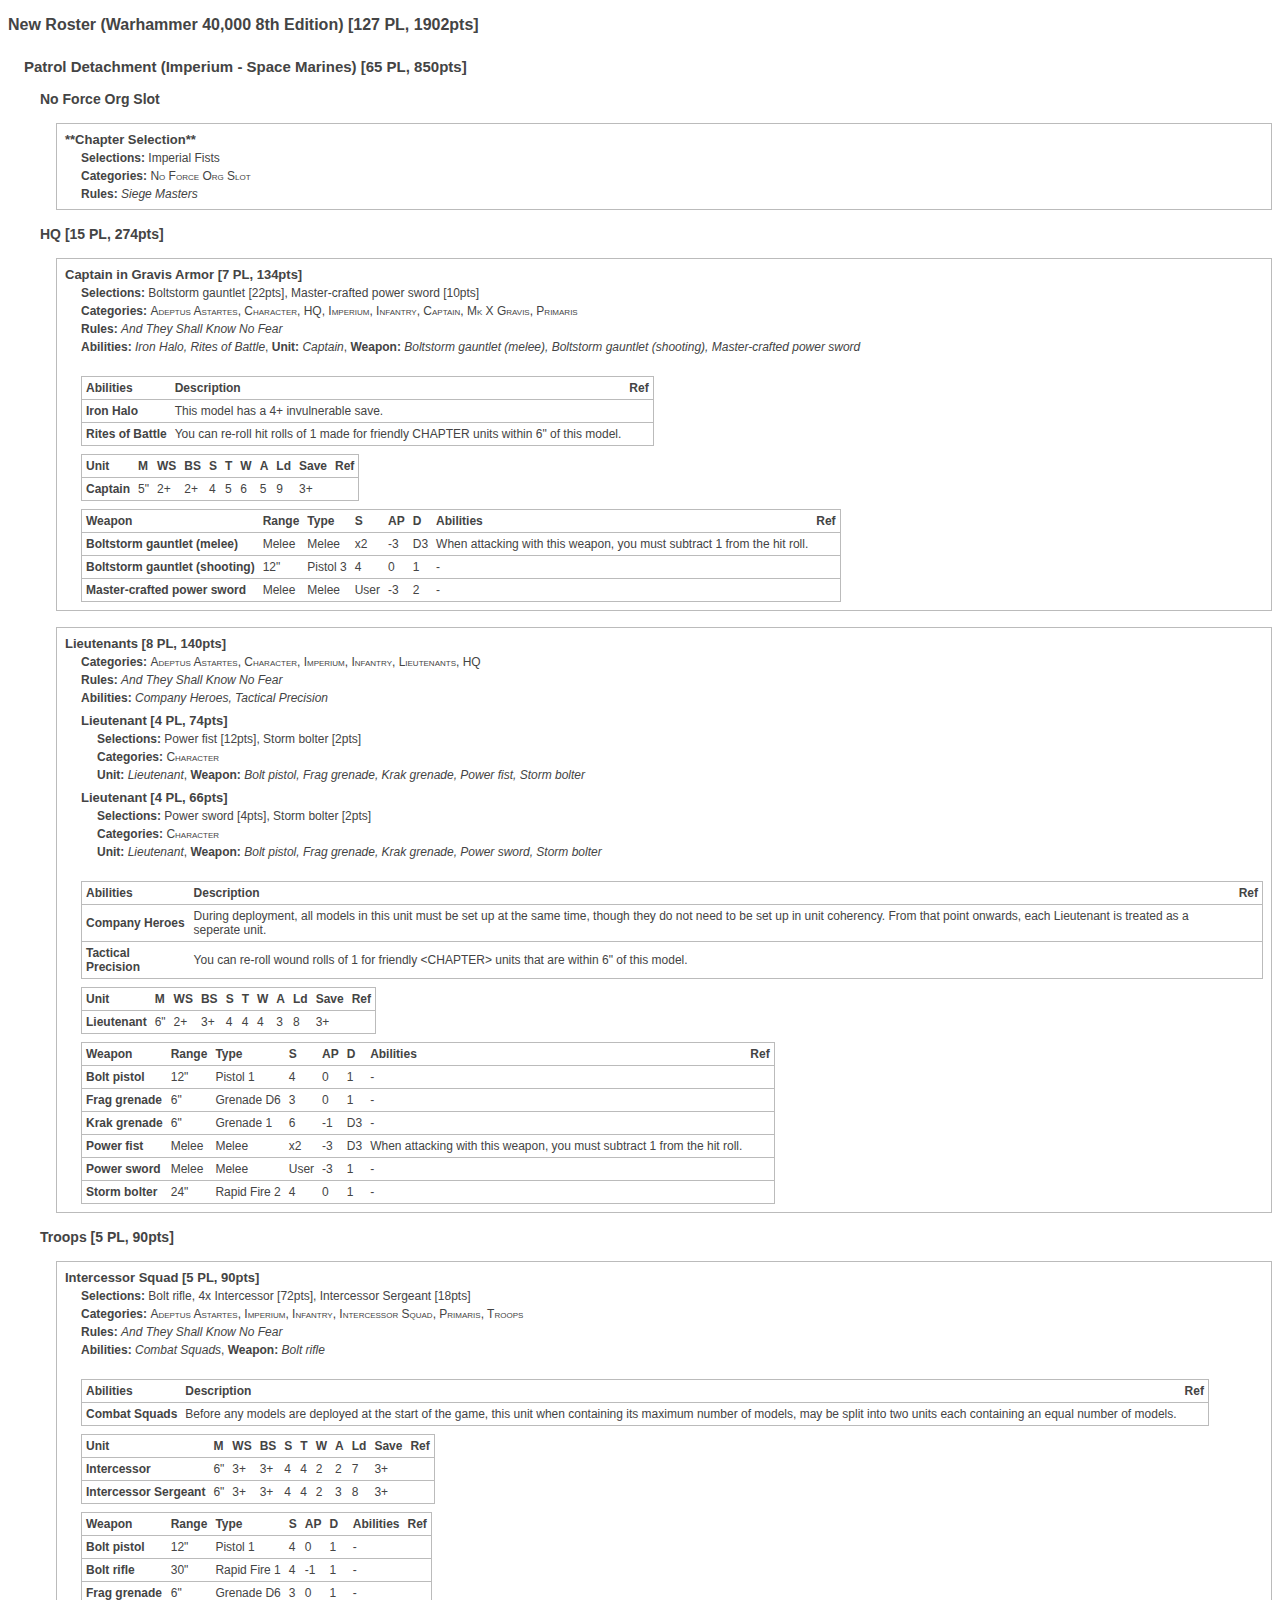
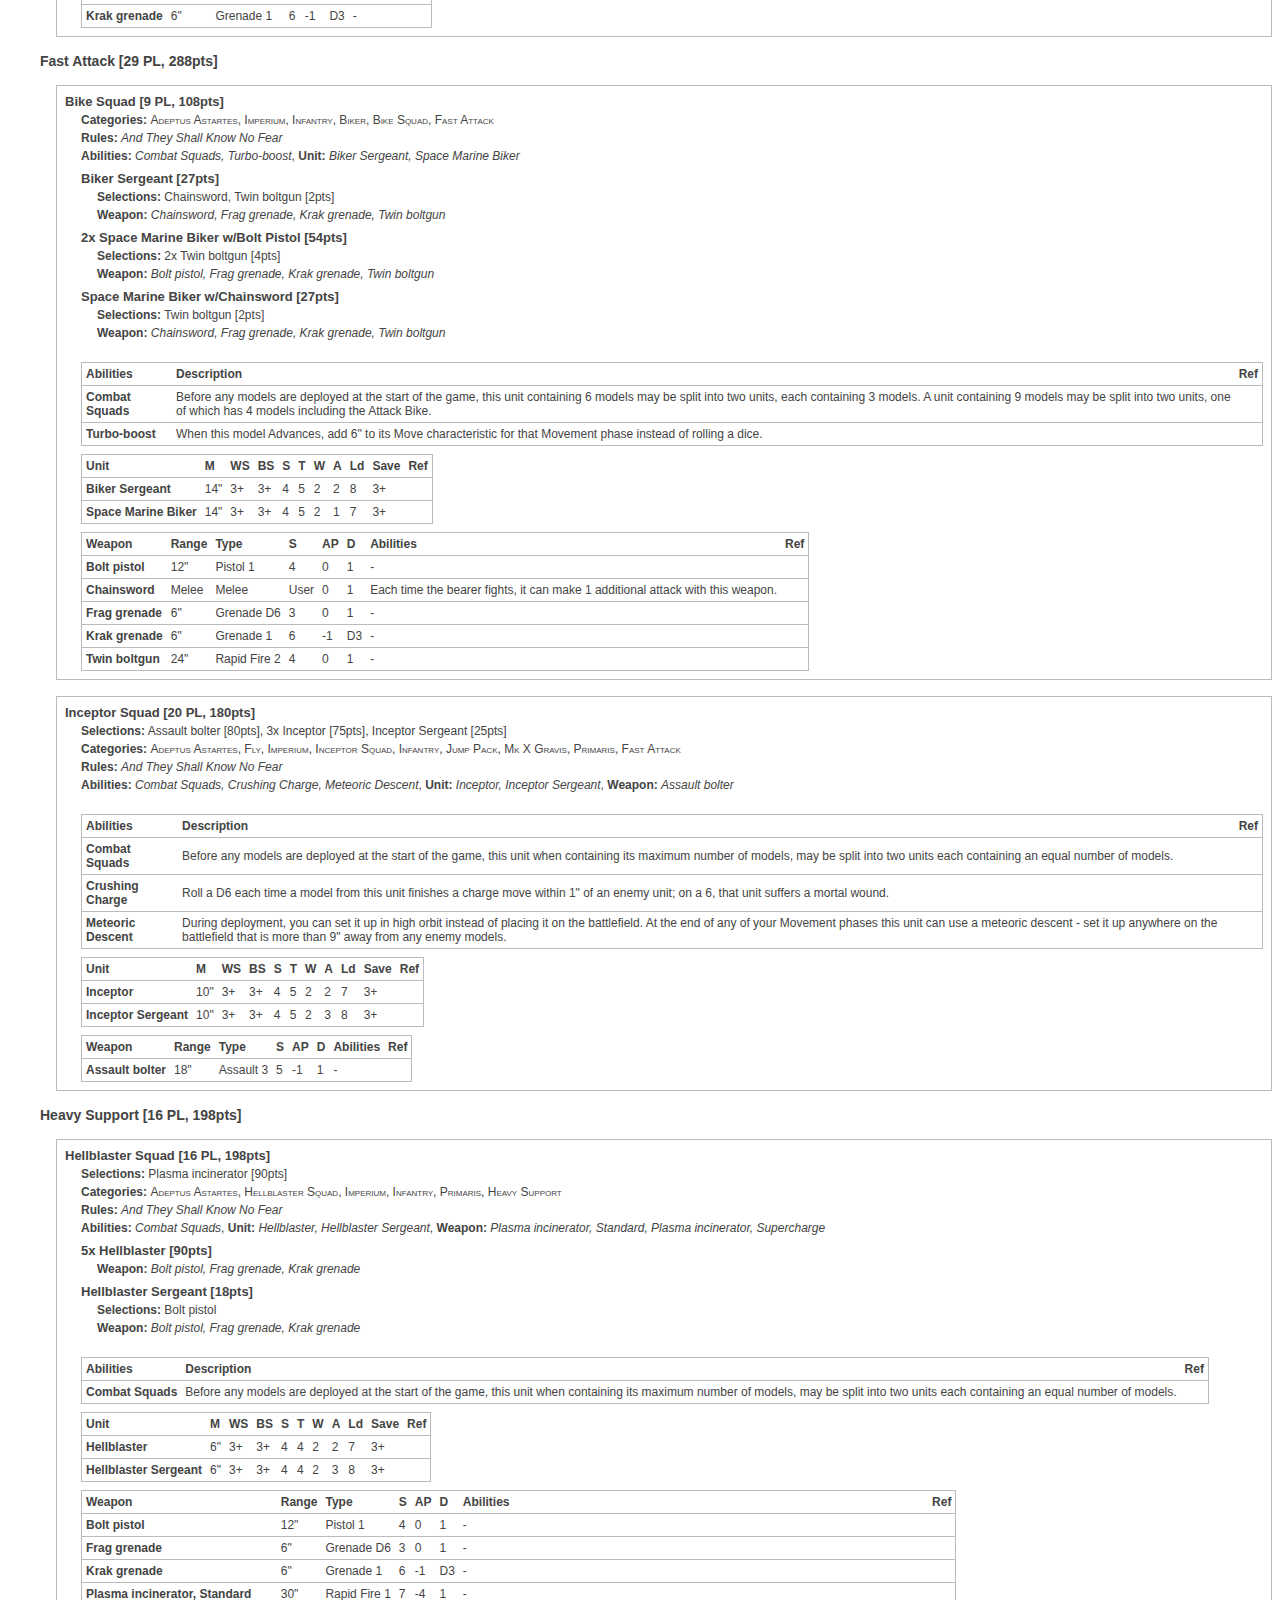
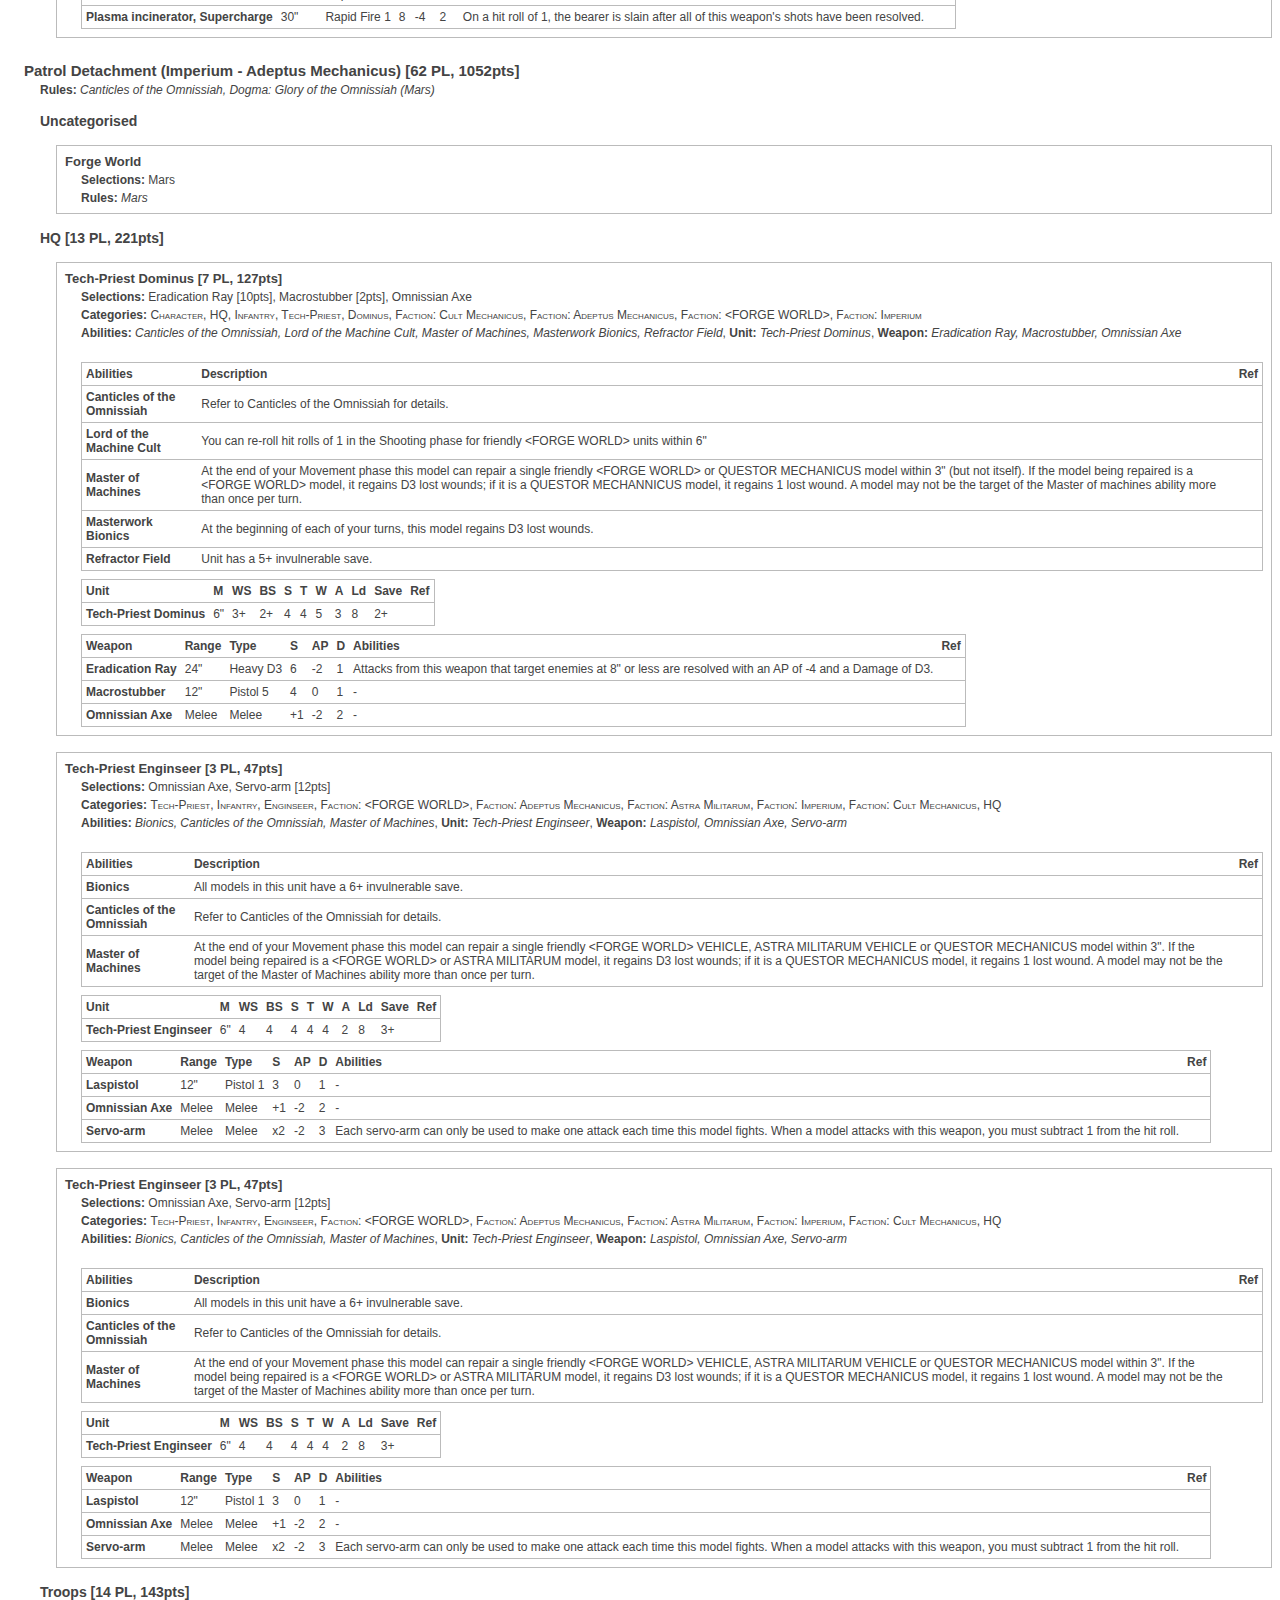
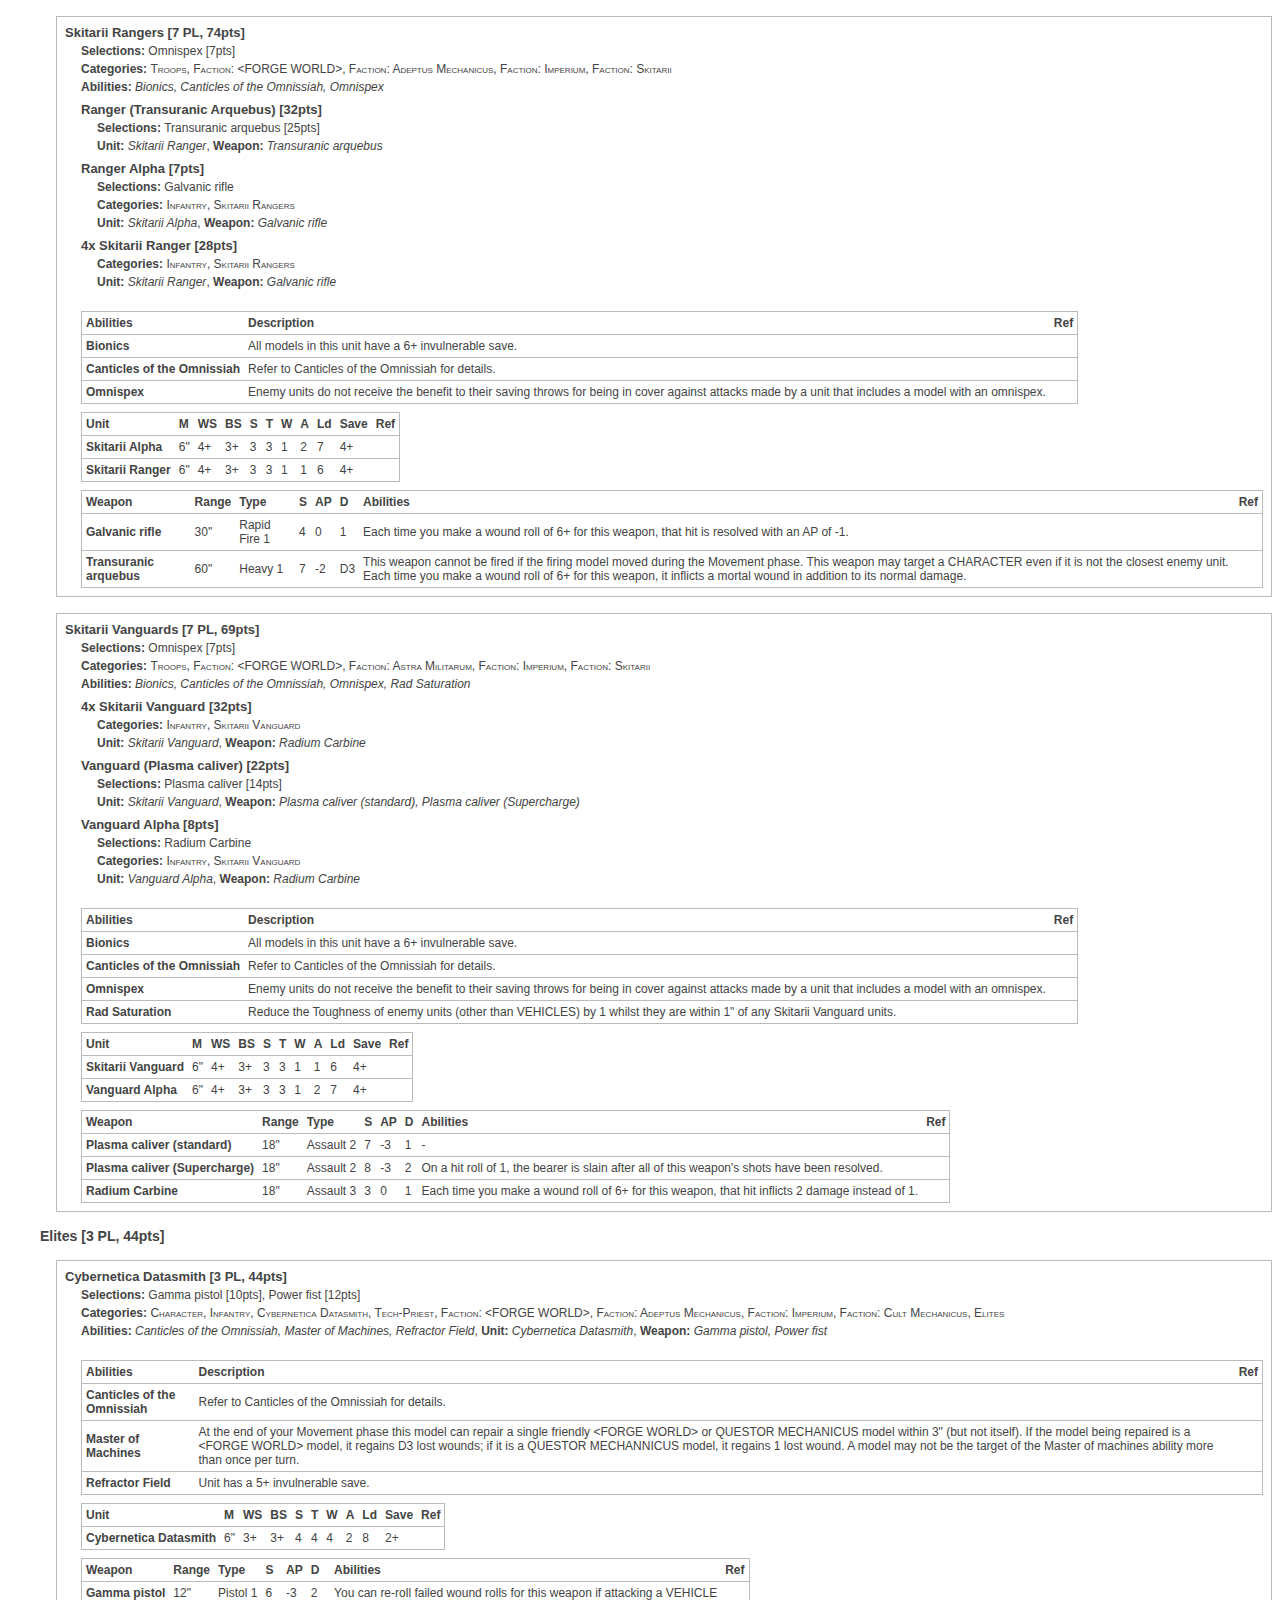
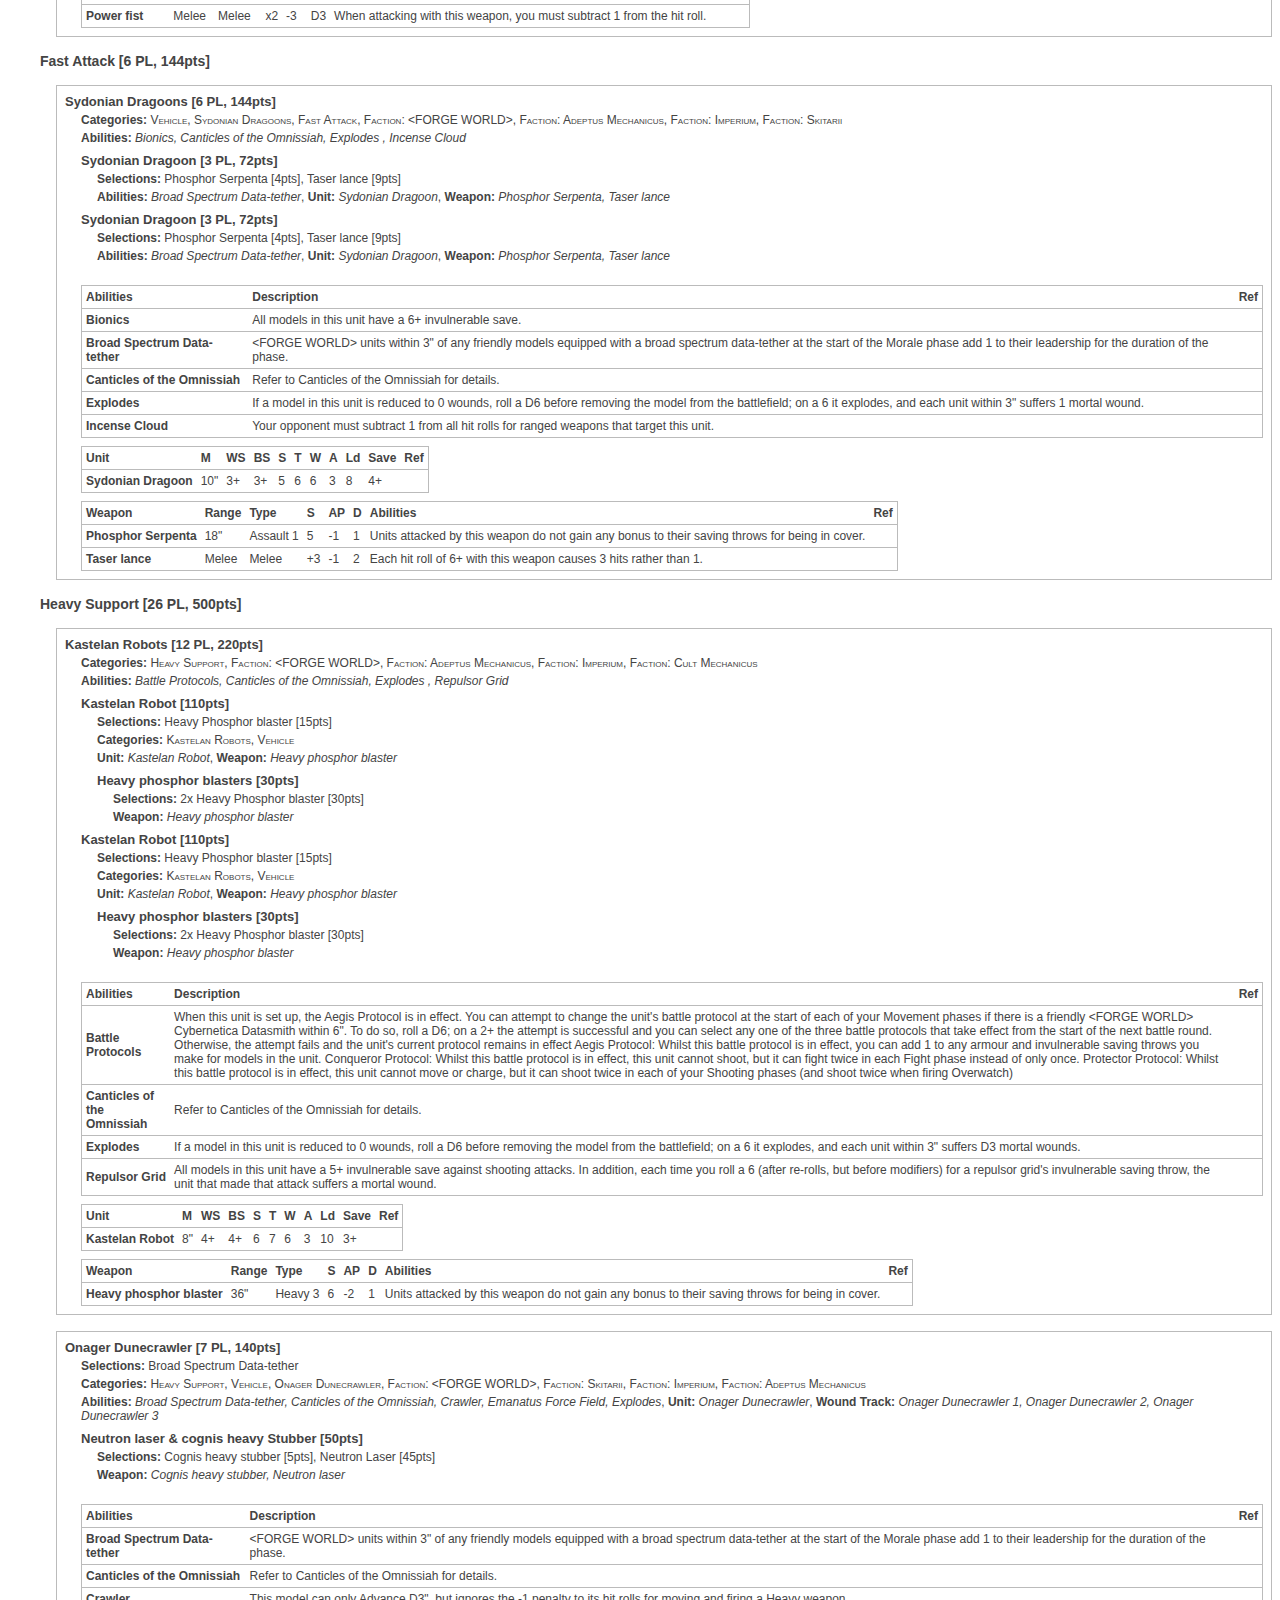
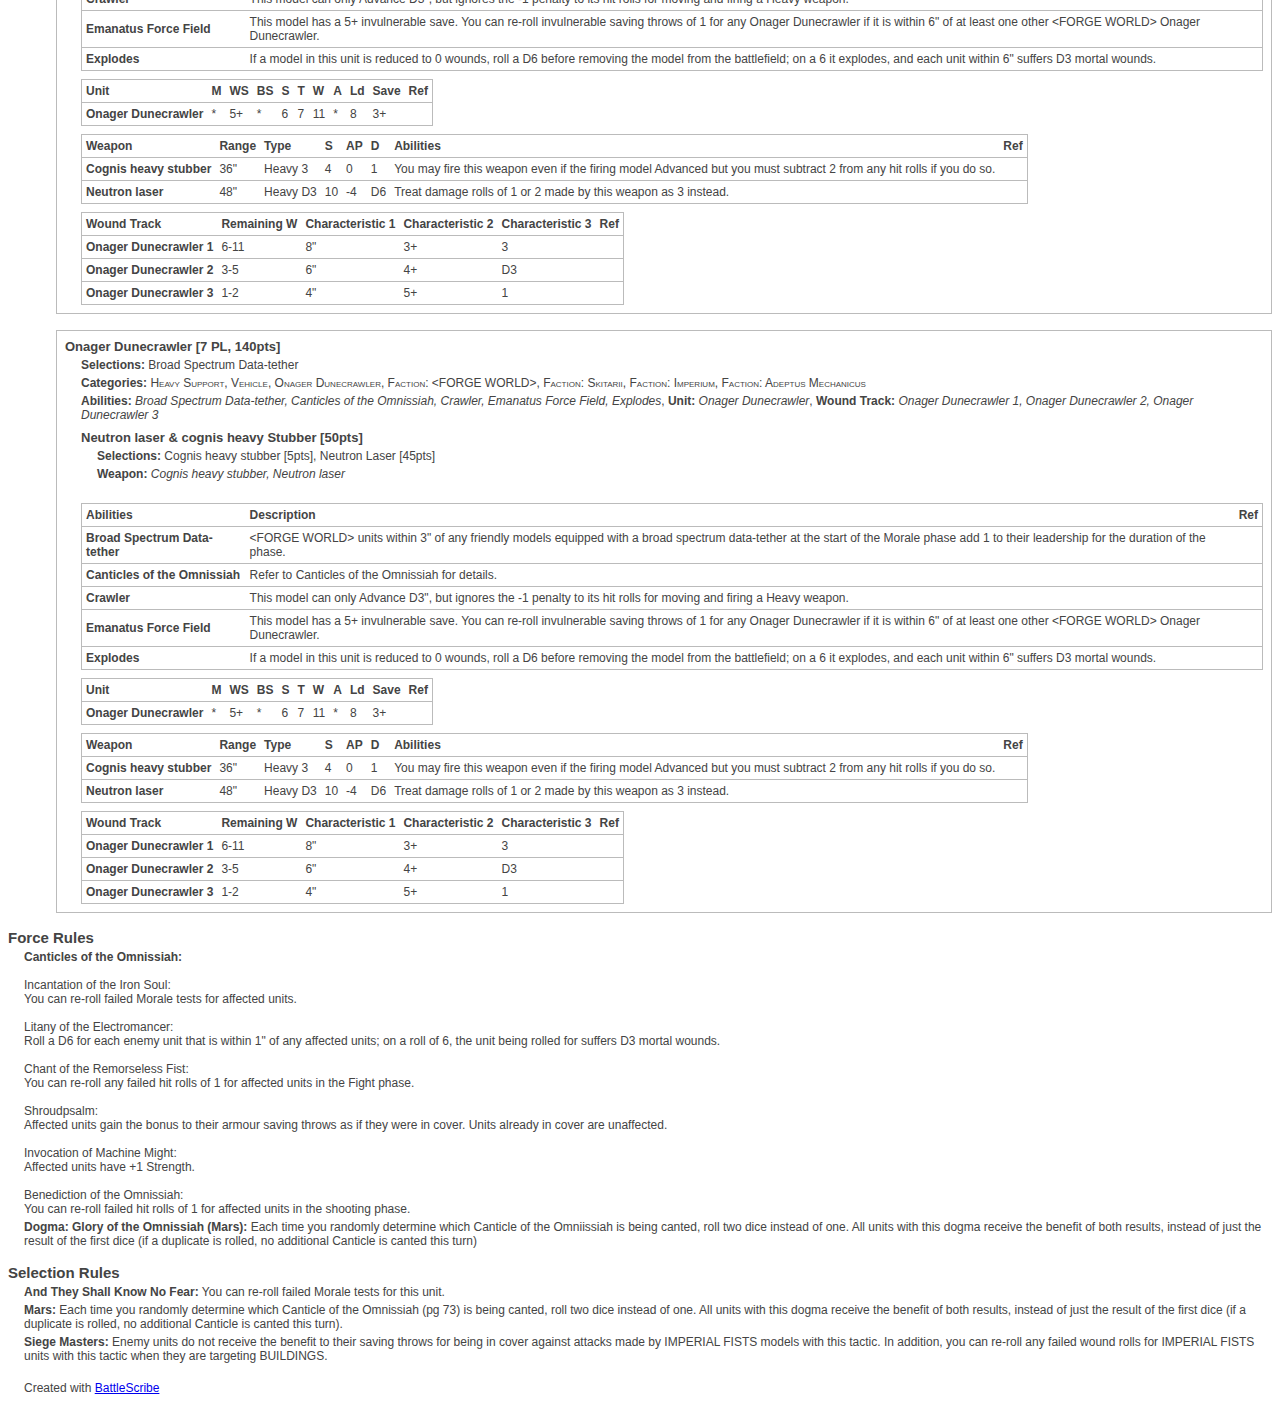
==== commit fd7724d8: "Update roster.html" ====
--- a/roster.html
+++ b/roster.html
@@ -10,7 +10,6 @@
             }
 
             div.battlescribe {
-                width: 654px;
                 margin-top: 0px;
                 margin-bottom: 0px;
                 margin-left: auto;
@@ -51,12 +50,6 @@
                 font-size: 13px;
             }
 
-            div.battlescribe div.force {
-                margin: 24px 0px 0px 0px;
-                padding: 0px;
-                border-width: 0px;
-            }
-
             div.battlescribe div.summary {
                 margin: 16px 0px 0px 0px;
                 padding: 0px;
@@ -79,12 +72,16 @@
                 border-width: 0px;
             }
 
-            div.battlescribe li.category {
+            div.battlescribe li.force {
                 margin: 24px 0px 0px 0px;
                 padding: 0px;
                 border-width: 0px;
-                
-                page-break-inside: avoid;
+            }
+
+            div.battlescribe li.category {
+                margin: 16px 0px 0px 0px;
+                padding: 0px;
+                border-width: 0px;
             }
 
             div.battlescribe li.rootselection {
@@ -205,107 +202,629 @@
     </head>
     <body class="battlescribe">
         <div class="battlescribe">
-            <h1>admechprimaris (Warhammer 40,000 8th Edition) [80 PL, 1260pts]</h1>
-            <div class="force">
-                <h2>Patrol Detachment (Imperium - Adeptus Mechanicus) [21 PL, 348pts]</h2>
+            <h1>New Roster (Warhammer 40,000 8th Edition) [127 PL, 1902pts]</h1>
+            <ul>
+            <li class="force">
+                <h2>Patrol Detachment (Imperium - Space Marines) [65 PL, 850pts]</h2>
+                <ul>
+                    <li class="category">
+                        <h3>No Force Org Slot</h3>
+                        <ul>
+                            <li class="rootselection">
+                                <h4>**Chapter Selection**</h4>
+                                <p>
+                                    <span class="bold">Selections:</span> Imperial Fists
+                                </p>
+                                <p class="category-names">
+                                    <span class="bold">Categories:</span> <span class="caps">No Force Org Slot</span>
+                                </p>
+                                <p class="rule-names">
+                                    <span class="bold">Rules:</span> <span class="italic">Siege Masters</span>
+                                </p>
+
+                            </li>
+                        </ul>
+                    </li>
+                    <li class="category">
+                        <h3>HQ [15 PL, 274pts]</h3>
+                        <ul>
+                            <li class="rootselection">
+                                <h4>Captain in Gravis Armor [7 PL, 134pts]</h4>
+                                <p>
+                                    <span class="bold">Selections:</span> Boltstorm gauntlet [22pts], Master-crafted power sword [10pts]
+                                </p>
+                                <p class="category-names">
+                                    <span class="bold">Categories:</span> <span class="caps">Adeptus Astartes, Character, HQ, Imperium, Infantry, Captain, Mk X Gravis, Primaris</span>
+                                </p>
+                                <p class="rule-names">
+                                    <span class="bold">Rules:</span> <span class="italic">And They Shall Know No Fear</span>
+                                </p>
+                                <p class="profile-names">
+                                    <span class="bold">Abilities:</span> <span class="italic">Iron Halo, Rites of Battle</span>, <span class="bold">Unit:</span> <span class="italic">Captain</span>, <span class="bold">Weapon:</span> <span class="italic">Boltstorm gauntlet (melee), Boltstorm gauntlet (shooting), Master-crafted power sword</span>
+                                </p>
+                                    <br>
+                                    <table cellspacing="-1">
+                                        <tr>
+                                            <th>Abilities</th>
+                                            <th>Description</th>
+                                            <th>Ref</th>
+                                        </tr>
+                                        <tr>
+                                            <td class="profile-name">Iron Halo</td>
+                                            <td>This model has a 4+ invulnerable save.</td>
+                                            <td>
+                                            </td>
+                                        </tr>
+                                        <tr>
+                                            <td class="profile-name">Rites of Battle</td>
+                                            <td>You can re-roll hit rolls of 1 made for friendly CHAPTER units within 6" of this model.</td>
+                                            <td>
+                                            </td>
+                                        </tr>
+                                    </table>
+                                    <table cellspacing="-1">
+                                        <tr>
+                                            <th>Unit</th>
+                                            <th>M</th><th>WS</th><th>BS</th><th>S</th><th>T</th><th>W</th><th>A</th><th>Ld</th><th>Save</th>
+                                            <th>Ref</th>
+                                        </tr>
+                                        <tr>
+                                            <td class="profile-name">Captain</td>
+                                            <td>5"</td><td>2+</td><td>2+</td><td>4</td><td>5</td><td>6</td><td>5</td><td>9</td><td>3+</td>
+                                            <td>
+                                            </td>
+                                        </tr>
+                                    </table>
+                                    <table cellspacing="-1">
+                                        <tr>
+                                            <th>Weapon</th>
+                                            <th>Range</th><th>Type</th><th>S</th><th>AP</th><th>D</th><th>Abilities</th>
+                                            <th>Ref</th>
+                                        </tr>
+                                        <tr>
+                                            <td class="profile-name">Boltstorm gauntlet (melee)</td>
+                                            <td>Melee</td><td>Melee</td><td>x2</td><td>-3</td><td>D3</td><td>When attacking with this weapon, you must subtract 1 from the hit roll.</td>
+                                            <td>
+                                            </td>
+                                        </tr>
+                                        <tr>
+                                            <td class="profile-name">Boltstorm gauntlet (shooting)</td>
+                                            <td>12"</td><td>Pistol 3</td><td>4</td><td>0</td><td>1</td><td>-</td>
+                                            <td>
+                                            </td>
+                                        </tr>
+                                        <tr>
+                                            <td class="profile-name">Master-crafted power sword</td>
+                                            <td>Melee</td><td>Melee</td><td>User</td><td>-3</td><td>2</td><td>-</td>
+                                            <td>
+                                            </td>
+                                        </tr>
+                                    </table>
+
+                            </li>
+                            <li class="rootselection">
+                                <h4>Lieutenants [8 PL, 140pts]</h4>
+                                <p class="category-names">
+                                    <span class="bold">Categories:</span> <span class="caps">Adeptus Astartes, Character, Imperium, Infantry, Lieutenants, HQ</span>
+                                </p>
+                                <p class="rule-names">
+                                    <span class="bold">Rules:</span> <span class="italic">And They Shall Know No Fear</span>
+                                </p>
+                                <p class="profile-names">
+                                    <span class="bold">Abilities:</span> <span class="italic">Company Heroes, Tactical Precision</span>
+                                </p>
+                                <ul>
+                                    <li>
+                                        <h4>Lieutenant [4 PL, 74pts]</h4>
+                                        <p>
+                                            <span class="bold">Selections:</span> Power fist [12pts], Storm bolter [2pts]
+                                        </p>
+                                        <p class="category-names">
+                                            <span class="bold">Categories:</span> <span class="caps">Character</span>
+                                        </p>
+                                        <p class="profile-names">
+                                            <span class="bold">Unit:</span> <span class="italic">Lieutenant</span>, <span class="bold">Weapon:</span> <span class="italic">Bolt pistol, Frag grenade, Krak grenade, Power fist, Storm bolter</span>
+                                        </p>
+
+                                    </li>
+                                    <li>
+                                        <h4>Lieutenant [4 PL, 66pts]</h4>
+                                        <p>
+                                            <span class="bold">Selections:</span> Power sword [4pts], Storm bolter [2pts]
+                                        </p>
+                                        <p class="category-names">
+                                            <span class="bold">Categories:</span> <span class="caps">Character</span>
+                                        </p>
+                                        <p class="profile-names">
+                                            <span class="bold">Unit:</span> <span class="italic">Lieutenant</span>, <span class="bold">Weapon:</span> <span class="italic">Bolt pistol, Frag grenade, Krak grenade, Power sword, Storm bolter</span>
+                                        </p>
+
+                                    </li>
+                                </ul>
+                                    <br>
+                                    <table cellspacing="-1">
+                                        <tr>
+                                            <th>Abilities</th>
+                                            <th>Description</th>
+                                            <th>Ref</th>
+                                        </tr>
+                                        <tr>
+                                            <td class="profile-name">Company Heroes</td>
+                                            <td>During deployment, all models in this unit must be set up at the same time, though they do not need to be set up in unit coherency. From that point onwards, each Lieutenant is treated as a seperate unit.</td>
+                                            <td>
+                                            </td>
+                                        </tr>
+                                        <tr>
+                                            <td class="profile-name">Tactical Precision</td>
+                                            <td>You can re-roll wound rolls of 1 for friendly &lt;CHAPTER&gt; units that are within 6" of this model.</td>
+                                            <td>
+                                            </td>
+                                        </tr>
+                                    </table>
+                                    <table cellspacing="-1">
+                                        <tr>
+                                            <th>Unit</th>
+                                            <th>M</th><th>WS</th><th>BS</th><th>S</th><th>T</th><th>W</th><th>A</th><th>Ld</th><th>Save</th>
+                                            <th>Ref</th>
+                                        </tr>
+                                        <tr>
+                                            <td class="profile-name">Lieutenant</td>
+                                            <td>6"</td><td>2+</td><td>3+</td><td>4</td><td>4</td><td>4</td><td>3</td><td>8</td><td>3+</td>
+                                            <td>
+                                            </td>
+                                        </tr>
+                                    </table>
+                                    <table cellspacing="-1">
+                                        <tr>
+                                            <th>Weapon</th>
+                                            <th>Range</th><th>Type</th><th>S</th><th>AP</th><th>D</th><th>Abilities</th>
+                                            <th>Ref</th>
+                                        </tr>
+                                        <tr>
+                                            <td class="profile-name">Bolt pistol</td>
+                                            <td>12"</td><td>Pistol 1</td><td>4</td><td>0</td><td>1</td><td>-</td>
+                                            <td>
+                                            </td>
+                                        </tr>
+                                        <tr>
+                                            <td class="profile-name">Frag grenade</td>
+                                            <td>6"</td><td>Grenade D6</td><td>3</td><td>0</td><td>1</td><td>-</td>
+                                            <td>
+                                            </td>
+                                        </tr>
+                                        <tr>
+                                            <td class="profile-name">Krak grenade</td>
+                                            <td>6"</td><td>Grenade 1</td><td>6</td><td>-1</td><td>D3</td><td>-</td>
+                                            <td>
+                                            </td>
+                                        </tr>
+                                        <tr>
+                                            <td class="profile-name">Power fist</td>
+                                            <td>Melee</td><td>Melee</td><td>x2</td><td>-3</td><td>D3</td><td>When attacking with this weapon, you must subtract 1 from the hit roll.</td>
+                                            <td>
+                                            </td>
+                                        </tr>
+                                        <tr>
+                                            <td class="profile-name">Power sword</td>
+                                            <td>Melee</td><td>Melee</td><td>User</td><td>-3</td><td>1</td><td>-</td>
+                                            <td>
+                                            </td>
+                                        </tr>
+                                        <tr>
+                                            <td class="profile-name">Storm bolter</td>
+                                            <td>24"</td><td>Rapid Fire 2</td><td>4</td><td>0</td><td>1</td><td>-</td>
+                                            <td>
+                                            </td>
+                                        </tr>
+                                    </table>
+
+                            </li>
+                        </ul>
+                    </li>
+                    <li class="category">
+                        <h3>Troops [5 PL, 90pts]</h3>
+                        <ul>
+                            <li class="rootselection">
+                                <h4>Intercessor Squad [5 PL, 90pts]</h4>
+                                <p>
+                                    <span class="bold">Selections:</span> Bolt rifle, 4x Intercessor [72pts], Intercessor Sergeant [18pts]
+                                </p>
+                                <p class="category-names">
+                                    <span class="bold">Categories:</span> <span class="caps">Adeptus Astartes, Imperium, Infantry, Intercessor Squad, Primaris, Troops</span>
+                                </p>
+                                <p class="rule-names">
+                                    <span class="bold">Rules:</span> <span class="italic">And They Shall Know No Fear</span>
+                                </p>
+                                <p class="profile-names">
+                                    <span class="bold">Abilities:</span> <span class="italic">Combat Squads</span>, <span class="bold">Weapon:</span> <span class="italic">Bolt rifle</span>
+                                </p>
+                                    <br>
+                                    <table cellspacing="-1">
+                                        <tr>
+                                            <th>Abilities</th>
+                                            <th>Description</th>
+                                            <th>Ref</th>
+                                        </tr>
+                                        <tr>
+                                            <td class="profile-name">Combat Squads</td>
+                                            <td>Before any models are deployed at the start of the game, this unit when containing its maximum number of models, may be split into two units each containing an equal number of models.</td>
+                                            <td>
+                                            </td>
+                                        </tr>
+                                    </table>
+                                    <table cellspacing="-1">
+                                        <tr>
+                                            <th>Unit</th>
+                                            <th>M</th><th>WS</th><th>BS</th><th>S</th><th>T</th><th>W</th><th>A</th><th>Ld</th><th>Save</th>
+                                            <th>Ref</th>
+                                        </tr>
+                                        <tr>
+                                            <td class="profile-name">Intercessor</td>
+                                            <td>6"</td><td>3+</td><td>3+</td><td>4</td><td>4</td><td>2</td><td>2</td><td>7</td><td>3+</td>
+                                            <td>
+                                            </td>
+                                        </tr>
+                                        <tr>
+                                            <td class="profile-name">Intercessor Sergeant</td>
+                                            <td>6"</td><td>3+</td><td>3+</td><td>4</td><td>4</td><td>2</td><td>3</td><td>8</td><td>3+</td>
+                                            <td>
+                                            </td>
+                                        </tr>
+                                    </table>
+                                    <table cellspacing="-1">
+                                        <tr>
+                                            <th>Weapon</th>
+                                            <th>Range</th><th>Type</th><th>S</th><th>AP</th><th>D</th><th>Abilities</th>
+                                            <th>Ref</th>
+                                        </tr>
+                                        <tr>
+                                            <td class="profile-name">Bolt pistol</td>
+                                            <td>12"</td><td>Pistol 1</td><td>4</td><td>0</td><td>1</td><td>-</td>
+                                            <td>
+                                            </td>
+                                        </tr>
+                                        <tr>
+                                            <td class="profile-name">Bolt rifle</td>
+                                            <td>30"</td><td>Rapid Fire 1</td><td>4</td><td>-1</td><td>1</td><td>-</td>
+                                            <td>
+                                            </td>
+                                        </tr>
+                                        <tr>
+                                            <td class="profile-name">Frag grenade</td>
+                                            <td>6"</td><td>Grenade D6</td><td>3</td><td>0</td><td>1</td><td>-</td>
+                                            <td>
+                                            </td>
+                                        </tr>
+                                        <tr>
+                                            <td class="profile-name">Krak grenade</td>
+                                            <td>6"</td><td>Grenade 1</td><td>6</td><td>-1</td><td>D3</td><td>-</td>
+                                            <td>
+                                            </td>
+                                        </tr>
+                                    </table>
+
+                            </li>
+                        </ul>
+                    </li>
+                    <li class="category">
+                        <h3>Fast Attack [29 PL, 288pts]</h3>
+                        <ul>
+                            <li class="rootselection">
+                                <h4>Bike Squad [9 PL, 108pts]</h4>
+                                <p class="category-names">
+                                    <span class="bold">Categories:</span> <span class="caps">Adeptus Astartes, Imperium, Infantry, Biker, Bike Squad, Fast Attack</span>
+                                </p>
+                                <p class="rule-names">
+                                    <span class="bold">Rules:</span> <span class="italic">And They Shall Know No Fear</span>
+                                </p>
+                                <p class="profile-names">
+                                    <span class="bold">Abilities:</span> <span class="italic">Combat Squads, Turbo-boost</span>, <span class="bold">Unit:</span> <span class="italic">Biker Sergeant, Space Marine Biker</span>
+                                </p>
+                                <ul>
+                                    <li>
+                                        <h4>Biker Sergeant [27pts]</h4>
+                                        <p>
+                                            <span class="bold">Selections:</span> Chainsword, Twin boltgun [2pts]
+                                        </p>
+                                        <p class="profile-names">
+                                            <span class="bold">Weapon:</span> <span class="italic">Chainsword, Frag grenade, Krak grenade, Twin boltgun</span>
+                                        </p>
+
+                                    </li>
+                                    <li>
+                                        <h4>2x Space Marine Biker w/Bolt Pistol [54pts]</h4>
+                                        <p>
+                                            <span class="bold">Selections:</span> 2x Twin boltgun [4pts]
+                                        </p>
+                                        <p class="profile-names">
+                                            <span class="bold">Weapon:</span> <span class="italic">Bolt pistol, Frag grenade, Krak grenade, Twin boltgun</span>
+                                        </p>
+
+                                    </li>
+                                    <li>
+                                        <h4>Space Marine Biker w/Chainsword [27pts]</h4>
+                                        <p>
+                                            <span class="bold">Selections:</span> Twin boltgun [2pts]
+                                        </p>
+                                        <p class="profile-names">
+                                            <span class="bold">Weapon:</span> <span class="italic">Chainsword, Frag grenade, Krak grenade, Twin boltgun</span>
+                                        </p>
+
+                                    </li>
+                                </ul>
+                                    <br>
+                                    <table cellspacing="-1">
+                                        <tr>
+                                            <th>Abilities</th>
+                                            <th>Description</th>
+                                            <th>Ref</th>
+                                        </tr>
+                                        <tr>
+                                            <td class="profile-name">Combat Squads</td>
+                                            <td>Before any models are deployed at the start of the game, this unit containing 6 models may be split into two units, each containing 3 models. A unit containing 9 models may be split into two units, one of which has 4 models including the Attack Bike.</td>
+                                            <td>
+                                            </td>
+                                        </tr>
+                                        <tr>
+                                            <td class="profile-name">Turbo-boost</td>
+                                            <td>When this model Advances, add 6" to its Move characteristic for that Movement phase instead of rolling a dice.</td>
+                                            <td>
+                                            </td>
+                                        </tr>
+                                    </table>
+                                    <table cellspacing="-1">
+                                        <tr>
+                                            <th>Unit</th>
+                                            <th>M</th><th>WS</th><th>BS</th><th>S</th><th>T</th><th>W</th><th>A</th><th>Ld</th><th>Save</th>
+                                            <th>Ref</th>
+                                        </tr>
+                                        <tr>
+                                            <td class="profile-name">Biker Sergeant</td>
+                                            <td>14"</td><td>3+</td><td>3+</td><td>4</td><td>5</td><td>2</td><td>2</td><td>8</td><td>3+</td>
+                                            <td>
+                                            </td>
+                                        </tr>
+                                        <tr>
+                                            <td class="profile-name">Space Marine Biker</td>
+                                            <td>14"</td><td>3+</td><td>3+</td><td>4</td><td>5</td><td>2</td><td>1</td><td>7</td><td>3+</td>
+                                            <td>
+                                            </td>
+                                        </tr>
+                                    </table>
+                                    <table cellspacing="-1">
+                                        <tr>
+                                            <th>Weapon</th>
+                                            <th>Range</th><th>Type</th><th>S</th><th>AP</th><th>D</th><th>Abilities</th>
+                                            <th>Ref</th>
+                                        </tr>
+                                        <tr>
+                                            <td class="profile-name">Bolt pistol</td>
+                                            <td>12"</td><td>Pistol 1</td><td>4</td><td>0</td><td>1</td><td>-</td>
+                                            <td>
+                                            </td>
+                                        </tr>
+                                        <tr>
+                                            <td class="profile-name">Chainsword</td>
+                                            <td>Melee</td><td>Melee</td><td>User</td><td>0</td><td>1</td><td>Each time the bearer fights, it can make 1 additional attack with this weapon.</td>
+                                            <td>
+                                            </td>
+                                        </tr>
+                                        <tr>
+                                            <td class="profile-name">Frag grenade</td>
+                                            <td>6"</td><td>Grenade D6</td><td>3</td><td>0</td><td>1</td><td>-</td>
+                                            <td>
+                                            </td>
+                                        </tr>
+                                        <tr>
+                                            <td class="profile-name">Krak grenade</td>
+                                            <td>6"</td><td>Grenade 1</td><td>6</td><td>-1</td><td>D3</td><td>-</td>
+                                            <td>
+                                            </td>
+                                        </tr>
+                                        <tr>
+                                            <td class="profile-name">Twin boltgun</td>
+                                            <td>24"</td><td>Rapid Fire 2</td><td>4</td><td>0</td><td>1</td><td>-</td>
+                                            <td>
+                                            </td>
+                                        </tr>
+                                    </table>
+
+                            </li>
+                            <li class="rootselection">
+                                <h4>Inceptor Squad [20 PL, 180pts]</h4>
+                                <p>
+                                    <span class="bold">Selections:</span> Assault bolter [80pts], 3x Inceptor [75pts], Inceptor Sergeant [25pts]
+                                </p>
+                                <p class="category-names">
+                                    <span class="bold">Categories:</span> <span class="caps">Adeptus Astartes, Fly, Imperium, Inceptor Squad, Infantry, Jump Pack, Mk X Gravis, Primaris, Fast Attack</span>
+                                </p>
+                                <p class="rule-names">
+                                    <span class="bold">Rules:</span> <span class="italic">And They Shall Know No Fear</span>
+                                </p>
+                                <p class="profile-names">
+                                    <span class="bold">Abilities:</span> <span class="italic">Combat Squads, Crushing Charge, Meteoric Descent</span>, <span class="bold">Unit:</span> <span class="italic">Inceptor, Inceptor Sergeant</span>, <span class="bold">Weapon:</span> <span class="italic">Assault bolter</span>
+                                </p>
+                                    <br>
+                                    <table cellspacing="-1">
+                                        <tr>
+                                            <th>Abilities</th>
+                                            <th>Description</th>
+                                            <th>Ref</th>
+                                        </tr>
+                                        <tr>
+                                            <td class="profile-name">Combat Squads</td>
+                                            <td>Before any models are deployed at the start of the game, this unit when containing its maximum number of models, may be split into two units each containing an equal number of models.</td>
+                                            <td>
+                                            </td>
+                                        </tr>
+                                        <tr>
+                                            <td class="profile-name">Crushing Charge</td>
+                                            <td>Roll a D6 each time a model from this unit finishes a charge move within 1" of an enemy unit; on a 6, that unit suffers a mortal wound.</td>
+                                            <td>
+                                            </td>
+                                        </tr>
+                                        <tr>
+                                            <td class="profile-name">Meteoric Descent</td>
+                                            <td>During deployment, you can set it up in high orbit instead of placing it on the battlefield. At the end of any of your Movement phases this unit can use a meteoric descent - set it up anywhere on the battlefield that is more than 9" away from any enemy models.</td>
+                                            <td>
+                                            </td>
+                                        </tr>
+                                    </table>
+                                    <table cellspacing="-1">
+                                        <tr>
+                                            <th>Unit</th>
+                                            <th>M</th><th>WS</th><th>BS</th><th>S</th><th>T</th><th>W</th><th>A</th><th>Ld</th><th>Save</th>
+                                            <th>Ref</th>
+                                        </tr>
+                                        <tr>
+                                            <td class="profile-name">Inceptor</td>
+                                            <td>10"</td><td>3+</td><td>3+</td><td>4</td><td>5</td><td>2</td><td>2</td><td>7</td><td>3+</td>
+                                            <td>
+                                            </td>
+                                        </tr>
+                                        <tr>
+                                            <td class="profile-name">Inceptor Sergeant</td>
+                                            <td>10"</td><td>3+</td><td>3+</td><td>4</td><td>5</td><td>2</td><td>3</td><td>8</td><td>3+</td>
+                                            <td>
+                                            </td>
+                                        </tr>
+                                    </table>
+                                    <table cellspacing="-1">
+                                        <tr>
+                                            <th>Weapon</th>
+                                            <th>Range</th><th>Type</th><th>S</th><th>AP</th><th>D</th><th>Abilities</th>
+                                            <th>Ref</th>
+                                        </tr>
+                                        <tr>
+                                            <td class="profile-name">Assault bolter</td>
+                                            <td>18"</td><td>Assault 3</td><td>5</td><td>-1</td><td>1</td><td>-</td>
+                                            <td>
+                                            </td>
+                                        </tr>
+                                    </table>
+
+                            </li>
+                        </ul>
+                    </li>
+                    <li class="category">
+                        <h3>Heavy Support [16 PL, 198pts]</h3>
+                        <ul>
+                            <li class="rootselection">
+                                <h4>Hellblaster Squad [16 PL, 198pts]</h4>
+                                <p>
+                                    <span class="bold">Selections:</span> Plasma incinerator [90pts]
+                                </p>
+                                <p class="category-names">
+                                    <span class="bold">Categories:</span> <span class="caps">Adeptus Astartes, Hellblaster Squad, Imperium, Infantry, Primaris, Heavy Support</span>
+                                </p>
+                                <p class="rule-names">
+                                    <span class="bold">Rules:</span> <span class="italic">And They Shall Know No Fear</span>
+                                </p>
+                                <p class="profile-names">
+                                    <span class="bold">Abilities:</span> <span class="italic">Combat Squads</span>, <span class="bold">Unit:</span> <span class="italic">Hellblaster, Hellblaster Sergeant</span>, <span class="bold">Weapon:</span> <span class="italic">Plasma incinerator, Standard, Plasma incinerator, Supercharge</span>
+                                </p>
+                                <ul>
+                                    <li>
+                                        <h4>5x Hellblaster [90pts]</h4>
+                                        <p class="profile-names">
+                                            <span class="bold">Weapon:</span> <span class="italic">Bolt pistol, Frag grenade, Krak grenade</span>
+                                        </p>
+
+                                    </li>
+                                    <li>
+                                        <h4>Hellblaster Sergeant [18pts]</h4>
+                                        <p>
+                                            <span class="bold">Selections:</span> Bolt pistol
+                                        </p>
+                                        <p class="profile-names">
+                                            <span class="bold">Weapon:</span> <span class="italic">Bolt pistol, Frag grenade, Krak grenade</span>
+                                        </p>
+
+                                    </li>
+                                </ul>
+                                    <br>
+                                    <table cellspacing="-1">
+                                        <tr>
+                                            <th>Abilities</th>
+                                            <th>Description</th>
+                                            <th>Ref</th>
+                                        </tr>
+                                        <tr>
+                                            <td class="profile-name">Combat Squads</td>
+                                            <td>Before any models are deployed at the start of the game, this unit when containing its maximum number of models, may be split into two units each containing an equal number of models.</td>
+                                            <td>
+                                            </td>
+                                        </tr>
+                                    </table>
+                                    <table cellspacing="-1">
+                                        <tr>
+                                            <th>Unit</th>
+                                            <th>M</th><th>WS</th><th>BS</th><th>S</th><th>T</th><th>W</th><th>A</th><th>Ld</th><th>Save</th>
+                                            <th>Ref</th>
+                                        </tr>
+                                        <tr>
+                                            <td class="profile-name">Hellblaster</td>
+                                            <td>6"</td><td>3+</td><td>3+</td><td>4</td><td>4</td><td>2</td><td>2</td><td>7</td><td>3+</td>
+                                            <td>
+                                            </td>
+                                        </tr>
+                                        <tr>
+                                            <td class="profile-name">Hellblaster Sergeant</td>
+                                            <td>6"</td><td>3+</td><td>3+</td><td>4</td><td>4</td><td>2</td><td>3</td><td>8</td><td>3+</td>
+                                            <td>
+                                            </td>
+                                        </tr>
+                                    </table>
+                                    <table cellspacing="-1">
+                                        <tr>
+                                            <th>Weapon</th>
+                                            <th>Range</th><th>Type</th><th>S</th><th>AP</th><th>D</th><th>Abilities</th>
+                                            <th>Ref</th>
+                                        </tr>
+                                        <tr>
+                                            <td class="profile-name">Bolt pistol</td>
+                                            <td>12"</td><td>Pistol 1</td><td>4</td><td>0</td><td>1</td><td>-</td>
+                                            <td>
+                                            </td>
+                                        </tr>
+                                        <tr>
+                                            <td class="profile-name">Frag grenade</td>
+                                            <td>6"</td><td>Grenade D6</td><td>3</td><td>0</td><td>1</td><td>-</td>
+                                            <td>
+                                            </td>
+                                        </tr>
+                                        <tr>
+                                            <td class="profile-name">Krak grenade</td>
+                                            <td>6"</td><td>Grenade 1</td><td>6</td><td>-1</td><td>D3</td><td>-</td>
+                                            <td>
+                                            </td>
+                                        </tr>
+                                        <tr>
+                                            <td class="profile-name">Plasma incinerator, Standard</td>
+                                            <td>30"</td><td>Rapid Fire 1</td><td>7</td><td>-4</td><td>1</td><td>-</td>
+                                            <td>
+                                            </td>
+                                        </tr>
+                                        <tr>
+                                            <td class="profile-name">Plasma incinerator, Supercharge</td>
+                                            <td>30"</td><td>Rapid Fire 1</td><td>8</td><td>-4</td><td>2</td><td>On a hit roll of 1, the bearer is slain after all of this weapon's shots have been resolved.</td>
+                                            <td>
+                                            </td>
+                                        </tr>
+                                    </table>
+
+                            </li>
+                        </ul>
+                    </li>
+
+                </ul>
+            </li>
+            <li class="force">
+                <h2>Patrol Detachment (Imperium - Adeptus Mechanicus) [62 PL, 1052pts]</h2>
                 <p class="rule-names">
                     <span class="bold">Rules:</span> <span class="italic">Canticles of the Omnissiah, Dogma: Glory of the Omnissiah (Mars)</span>
                 </p>
                 <ul>
-                    <li class="category">
-                        <h3>HQ [7 PL, 125pts]</h3>
-                        <ul>
-                            <li class="rootselection">
-                                <h4>Tech-Priest Dominus [7 PL, 125pts]</h4>
-                                <p>
-                                    <span class="bold">Selections:</span> Macrostubber [2pts], Omnissian Axe, Volkite Blaster [8pts]
-                                </p>
-                                <p class="category-names">
-                                    <span class="bold">Categories:</span> <span class="caps">Character, HQ, Infantry, Tech-Priest, Dominus, Faction: Cult Mechanicus, Faction: Adeptus Mechanicus, Faction: &lt;FORGE WORLD&gt;, Faction: Imperium</span>
-                                </p>
-                                <p class="profile-names">
-                                    <span class="bold">Abilities:</span> <span class="italic">Canticles of the Omnissiah, Lord of the Machine Cult, Master of Machines, Masterwork Bionics, Refractor Field</span>, <span class="bold">Unit:</span> <span class="italic">Tech-Priest Dominus</span>, <span class="bold">Weapon:</span> <span class="italic">Macrostubber, Omnissian Axe, Volkite Blaster</span>
-                                </p>
-                                    <br>
-                                    <table cellspacing="-1">
-                                        <tr>
-                                            <th>Abilities</th>
-                                            <th>Description</th>
-                                            <th>Ref</th>
-                                        </tr>
-                                        <tr>
-                                            <td class="profile-name">Canticles of the Omnissiah</td>
-                                            <td>Refer to Canticles of the Omnissiah for details.</td>
-                                            <td>
-                                            </td>
-                                        </tr>
-                                        <tr>
-                                            <td class="profile-name">Lord of the Machine Cult</td>
-                                            <td>You can re-roll hit rolls of 1 in the Shooting phase for friendly &lt;FORGE WORLD&gt; units within 6"</td>
-                                            <td>
-                                            </td>
-                                        </tr>
-                                        <tr>
-                                            <td class="profile-name">Master of Machines</td>
-                                            <td>At the end of your Movement phase this model can repair a single friendly &lt;FORGE WORLD&gt; or QUESTOR MECHANICUS model within 3" (but not itself). If the model being repaired is a &lt;FORGE WORLD&gt; model, it regains D3 lost wounds; if it is a QUESTOR MECHANNICUS model, it regains 1 lost wound. A model may not be the target of the Master of machines ability more than once per turn.</td>
-                                            <td>
-                                            </td>
-                                        </tr>
-                                        <tr>
-                                            <td class="profile-name">Masterwork Bionics</td>
-                                            <td>At the beginning of each of your turns, this model regains D3 lost wounds.</td>
-                                            <td>
-                                            </td>
-                                        </tr>
-                                        <tr>
-                                            <td class="profile-name">Refractor Field</td>
-                                            <td>Unit has a 5+ invulnerable save.</td>
-                                            <td>
-                                            </td>
-                                        </tr>
-                                    </table>
-                                    <table cellspacing="-1">
-                                        <tr>
-                                            <th>Unit</th>
-                                            <th>M</th><th>WS</th><th>BS</th><th>S</th><th>T</th><th>W</th><th>A</th><th>Ld</th><th>Save</th>
-                                            <th>Ref</th>
-                                        </tr>
-                                        <tr>
-                                            <td class="profile-name">Tech-Priest Dominus</td>
-                                            <td>6"</td><td>3+</td><td>2+</td><td>4</td><td>4</td><td>5</td><td>3</td><td>8</td><td>2+</td>
-                                            <td>
-                                            </td>
-                                        </tr>
-                                    </table>
-                                    <table cellspacing="-1">
-                                        <tr>
-                                            <th>Weapon</th>
-                                            <th>Range</th><th>Type</th><th>S</th><th>AP</th><th>D</th><th>Abilities</th>
-                                            <th>Ref</th>
-                                        </tr>
-                                        <tr>
-                                            <td class="profile-name">Macrostubber</td>
-                                            <td>12"</td><td>Pistol 5</td><td>4</td><td>0</td><td>1</td><td>-</td>
-                                            <td>
-                                            </td>
-                                        </tr>
-                                        <tr>
-                                            <td class="profile-name">Omnissian Axe</td>
-                                            <td>Melee</td><td>Melee</td><td>+1</td><td>-2</td><td>2</td><td>-</td>
-                                            <td>
-                                            </td>
-                                        </tr>
-                                        <tr>
-                                            <td class="profile-name">Volkite Blaster</td>
-                                            <td>24"</td><td>Heavy 3</td><td>6</td><td>0</td><td>1</td><td>Each time you make a wound roll of 6+ for this weapon, the target suffers a mortal wound in addition to any other damage.</td>
-                                            <td>
-                                            </td>
-                                        </tr>
-                                    </table>
-
-                            </li>
-                        </ul>
-                    </li>
                     <li class="category">
                         <h3>Uncategorised</h3>
                         <ul>
@@ -322,18 +841,18 @@
                         </ul>
                     </li>
                     <li class="category">
-                        <h3>Heavy Support [7 PL, 115pts]</h3>
+                        <h3>HQ [13 PL, 221pts]</h3>
                         <ul>
                             <li class="rootselection">
-                                <h4>Onager Dunecrawler [7 PL, 115pts]</h4>
+                                <h4>Tech-Priest Dominus [7 PL, 127pts]</h4>
                                 <p>
-                                    <span class="bold">Selections:</span> Eradication beamer [25pts]
+                                    <span class="bold">Selections:</span> Eradication Ray [10pts], Macrostubber [2pts], Omnissian Axe
                                 </p>
                                 <p class="category-names">
-                                    <span class="bold">Categories:</span> <span class="caps">Heavy Support, Vehicle, Onager Dunecrawler, Faction: &lt;FORGE WORLD&gt;, Faction: Skitarii, Faction: Imperium, Faction: Adeptus Mechanicus</span>
+                                    <span class="bold">Categories:</span> <span class="caps">Character, HQ, Infantry, Tech-Priest, Dominus, Faction: Cult Mechanicus, Faction: Adeptus Mechanicus, Faction: &lt;FORGE WORLD&gt;, Faction: Imperium</span>
                                 </p>
                                 <p class="profile-names">
-                                    <span class="bold">Abilities:</span> <span class="italic">Canticles of the Omnissiah, Crawler, Emanatus Force Field, Explodes</span>, <span class="bold">Unit:</span> <span class="italic">Onager Dunecrawler</span>, <span class="bold">Weapon:</span> <span class="italic">Eradication beamer</span>, <span class="bold">Wound Track:</span> <span class="italic">Onager Dunecrawler 1, Onager Dunecrawler 2, Onager Dunecrawler 3</span>
+                                    <span class="bold">Abilities:</span> <span class="italic">Canticles of the Omnissiah, Lord of the Machine Cult, Master of Machines, Masterwork Bionics, Refractor Field</span>, <span class="bold">Unit:</span> <span class="italic">Tech-Priest Dominus</span>, <span class="bold">Weapon:</span> <span class="italic">Eradication Ray, Macrostubber, Omnissian Axe</span>
                                 </p>
                                     <br>
                                     <table cellspacing="-1">
@@ -349,20 +868,26 @@
                                             </td>
                                         </tr>
                                         <tr>
-                                            <td class="profile-name">Crawler</td>
-                                            <td>This model can only Advance D3", but ignores the -1 penalty to its hit rolls for moving and firing a Heavy weapon.</td>
-                                            <td>
-                                            </td>
-                                        </tr>
-                                        <tr>
-                                            <td class="profile-name">Emanatus Force Field</td>
-                                            <td>This model has a 5+ invulnerable save. You can re-roll invulnerable saving throws of 1 for any Onager Dunecrawler if it is within 6" of at least one other &lt;FORGE WORLD&gt; Onager Dunecrawler.</td>
-                                            <td>
-                                            </td>
-                                        </tr>
-                                        <tr>
-                                            <td class="profile-name">Explodes</td>
-                                            <td>If a model in this unit is reduced to 0 wounds, roll a D6 before removing the model from the battlefield; on a 6 it explodes, and each unit within 6" suffers D3 mortal wounds.</td>
+                                            <td class="profile-name">Lord of the Machine Cult</td>
+                                            <td>You can re-roll hit rolls of 1 in the Shooting phase for friendly &lt;FORGE WORLD&gt; units within 6"</td>
+                                            <td>
+                                            </td>
+                                        </tr>
+                                        <tr>
+                                            <td class="profile-name">Master of Machines</td>
+                                            <td>At the end of your Movement phase this model can repair a single friendly &lt;FORGE WORLD&gt; or QUESTOR MECHANICUS model within 3" (but not itself). If the model being repaired is a &lt;FORGE WORLD&gt; model, it regains D3 lost wounds; if it is a QUESTOR MECHANNICUS model, it regains 1 lost wound. A model may not be the target of the Master of machines ability more than once per turn.</td>
+                                            <td>
+                                            </td>
+                                        </tr>
+                                        <tr>
+                                            <td class="profile-name">Masterwork Bionics</td>
+                                            <td>At the beginning of each of your turns, this model regains D3 lost wounds.</td>
+                                            <td>
+                                            </td>
+                                        </tr>
+                                        <tr>
+                                            <td class="profile-name">Refractor Field</td>
+                                            <td>Unit has a 5+ invulnerable save.</td>
                                             <td>
                                             </td>
                                         </tr>
@@ -374,8 +899,8 @@
                                             <th>Ref</th>
                                         </tr>
                                         <tr>
-                                            <td class="profile-name">Onager Dunecrawler</td>
-                                            <td>*</td><td>5+</td><td>*</td><td>6</td><td>7</td><td>11</td><td>*</td><td>8</td><td>3+</td>
+                                            <td class="profile-name">Tech-Priest Dominus</td>
+                                            <td>6"</td><td>3+</td><td>2+</td><td>4</td><td>4</td><td>5</td><td>3</td><td>8</td><td>2+</td>
                                             <td>
                                             </td>
                                         </tr>
@@ -387,33 +912,174 @@
                                             <th>Ref</th>
                                         </tr>
                                         <tr>
-                                            <td class="profile-name">Eradication beamer</td>
-                                            <td>36"</td><td>Heavy D6</td><td>8</td><td>-2</td><td>D3</td><td>When attacking units within 12", change this weapon's type to Heavy D3, but resolve the shots with an AP of -4 and a Damage of D6.</td>
-                                            <td>
-                                            </td>
-                                        </tr>
-                                    </table>
-                                    <table cellspacing="-1">
-                                        <tr>
-                                            <th>Wound Track</th>
-                                            <th>Remaining W</th><th>Characteristic 1</th><th>Characteristic 2</th><th>Characteristic 3</th>
-                                            <th>Ref</th>
-                                        </tr>
-                                        <tr>
-                                            <td class="profile-name">Onager Dunecrawler 1</td>
-                                            <td>6-11</td><td>8"</td><td>3+</td><td>3</td>
-                                            <td>
-                                            </td>
-                                        </tr>
-                                        <tr>
-                                            <td class="profile-name">Onager Dunecrawler 2</td>
-                                            <td>3-5</td><td>6"</td><td>4+</td><td>D3</td>
-                                            <td>
-                                            </td>
-                                        </tr>
-                                        <tr>
-                                            <td class="profile-name">Onager Dunecrawler 3</td>
-                                            <td>1-2</td><td>4"</td><td>5+</td><td>1</td>
+                                            <td class="profile-name">Eradication Ray</td>
+                                            <td>24"</td><td>Heavy D3</td><td>6</td><td>-2</td><td>1</td><td>Attacks from this weapon that target enemies at 8" or less are resolved with an AP of -4 and a Damage of D3.</td>
+                                            <td>
+                                            </td>
+                                        </tr>
+                                        <tr>
+                                            <td class="profile-name">Macrostubber</td>
+                                            <td>12"</td><td>Pistol 5</td><td>4</td><td>0</td><td>1</td><td>-</td>
+                                            <td>
+                                            </td>
+                                        </tr>
+                                        <tr>
+                                            <td class="profile-name">Omnissian Axe</td>
+                                            <td>Melee</td><td>Melee</td><td>+1</td><td>-2</td><td>2</td><td>-</td>
+                                            <td>
+                                            </td>
+                                        </tr>
+                                    </table>
+
+                            </li>
+                            <li class="rootselection">
+                                <h4>Tech-Priest Enginseer [3 PL, 47pts]</h4>
+                                <p>
+                                    <span class="bold">Selections:</span> Omnissian Axe, Servo-arm [12pts]
+                                </p>
+                                <p class="category-names">
+                                    <span class="bold">Categories:</span> <span class="caps">Tech-Priest, Infantry, Enginseer, Faction: &lt;FORGE WORLD&gt;, Faction: Adeptus Mechanicus, Faction: Astra Militarum, Faction: Imperium, Faction: Cult Mechanicus, HQ</span>
+                                </p>
+                                <p class="profile-names">
+                                    <span class="bold">Abilities:</span> <span class="italic">Bionics, Canticles of the Omnissiah, Master of Machines</span>, <span class="bold">Unit:</span> <span class="italic">Tech-Priest Enginseer</span>, <span class="bold">Weapon:</span> <span class="italic">Laspistol, Omnissian Axe, Servo-arm</span>
+                                </p>
+                                    <br>
+                                    <table cellspacing="-1">
+                                        <tr>
+                                            <th>Abilities</th>
+                                            <th>Description</th>
+                                            <th>Ref</th>
+                                        </tr>
+                                        <tr>
+                                            <td class="profile-name">Bionics</td>
+                                            <td>All models in this unit have a 6+ invulnerable save.</td>
+                                            <td>
+                                            </td>
+                                        </tr>
+                                        <tr>
+                                            <td class="profile-name">Canticles of the Omnissiah</td>
+                                            <td>Refer to Canticles of the Omnissiah for details.</td>
+                                            <td>
+                                            </td>
+                                        </tr>
+                                        <tr>
+                                            <td class="profile-name">Master of Machines</td>
+                                            <td>At the end of your Movement phase this model can repair a single friendly &lt;FORGE WORLD&gt; VEHICLE, ASTRA MILITARUM VEHICLE or QUESTOR MECHANICUS model within 3". If the model being repaired is a &lt;FORGE WORLD&gt; or ASTRA MILITARUM model, it regains D3 lost wounds; if it is a QUESTOR MECHANICUS model, it regains 1 lost wound. A model may not be the target of the Master of Machines ability more than once per turn.</td>
+                                            <td>
+                                            </td>
+                                        </tr>
+                                    </table>
+                                    <table cellspacing="-1">
+                                        <tr>
+                                            <th>Unit</th>
+                                            <th>M</th><th>WS</th><th>BS</th><th>S</th><th>T</th><th>W</th><th>A</th><th>Ld</th><th>Save</th>
+                                            <th>Ref</th>
+                                        </tr>
+                                        <tr>
+                                            <td class="profile-name">Tech-Priest Enginseer</td>
+                                            <td>6"</td><td>4</td><td>4</td><td>4</td><td>4</td><td>4</td><td>2</td><td>8</td><td>3+</td>
+                                            <td>
+                                            </td>
+                                        </tr>
+                                    </table>
+                                    <table cellspacing="-1">
+                                        <tr>
+                                            <th>Weapon</th>
+                                            <th>Range</th><th>Type</th><th>S</th><th>AP</th><th>D</th><th>Abilities</th>
+                                            <th>Ref</th>
+                                        </tr>
+                                        <tr>
+                                            <td class="profile-name">Laspistol</td>
+                                            <td>12"</td><td>Pistol 1</td><td>3</td><td>0</td><td>1</td><td>-</td>
+                                            <td>
+                                            </td>
+                                        </tr>
+                                        <tr>
+                                            <td class="profile-name">Omnissian Axe</td>
+                                            <td>Melee</td><td>Melee</td><td>+1</td><td>-2</td><td>2</td><td>-</td>
+                                            <td>
+                                            </td>
+                                        </tr>
+                                        <tr>
+                                            <td class="profile-name">Servo-arm</td>
+                                            <td>Melee</td><td>Melee</td><td>x2</td><td>-2</td><td>3</td><td>Each servo-arm can only be used to make one attack each time this model fights. When a model attacks with this weapon, you must subtract 1 from the hit roll.</td>
+                                            <td>
+                                            </td>
+                                        </tr>
+                                    </table>
+
+                            </li>
+                            <li class="rootselection">
+                                <h4>Tech-Priest Enginseer [3 PL, 47pts]</h4>
+                                <p>
+                                    <span class="bold">Selections:</span> Omnissian Axe, Servo-arm [12pts]
+                                </p>
+                                <p class="category-names">
+                                    <span class="bold">Categories:</span> <span class="caps">Tech-Priest, Infantry, Enginseer, Faction: &lt;FORGE WORLD&gt;, Faction: Adeptus Mechanicus, Faction: Astra Militarum, Faction: Imperium, Faction: Cult Mechanicus, HQ</span>
+                                </p>
+                                <p class="profile-names">
+                                    <span class="bold">Abilities:</span> <span class="italic">Bionics, Canticles of the Omnissiah, Master of Machines</span>, <span class="bold">Unit:</span> <span class="italic">Tech-Priest Enginseer</span>, <span class="bold">Weapon:</span> <span class="italic">Laspistol, Omnissian Axe, Servo-arm</span>
+                                </p>
+                                    <br>
+                                    <table cellspacing="-1">
+                                        <tr>
+                                            <th>Abilities</th>
+                                            <th>Description</th>
+                                            <th>Ref</th>
+                                        </tr>
+                                        <tr>
+                                            <td class="profile-name">Bionics</td>
+                                            <td>All models in this unit have a 6+ invulnerable save.</td>
+                                            <td>
+                                            </td>
+                                        </tr>
+                                        <tr>
+                                            <td class="profile-name">Canticles of the Omnissiah</td>
+                                            <td>Refer to Canticles of the Omnissiah for details.</td>
+                                            <td>
+                                            </td>
+                                        </tr>
+                                        <tr>
+                                            <td class="profile-name">Master of Machines</td>
+                                            <td>At the end of your Movement phase this model can repair a single friendly &lt;FORGE WORLD&gt; VEHICLE, ASTRA MILITARUM VEHICLE or QUESTOR MECHANICUS model within 3". If the model being repaired is a &lt;FORGE WORLD&gt; or ASTRA MILITARUM model, it regains D3 lost wounds; if it is a QUESTOR MECHANICUS model, it regains 1 lost wound. A model may not be the target of the Master of Machines ability more than once per turn.</td>
+                                            <td>
+                                            </td>
+                                        </tr>
+                                    </table>
+                                    <table cellspacing="-1">
+                                        <tr>
+                                            <th>Unit</th>
+                                            <th>M</th><th>WS</th><th>BS</th><th>S</th><th>T</th><th>W</th><th>A</th><th>Ld</th><th>Save</th>
+                                            <th>Ref</th>
+                                        </tr>
+                                        <tr>
+                                            <td class="profile-name">Tech-Priest Enginseer</td>
+                                            <td>6"</td><td>4</td><td>4</td><td>4</td><td>4</td><td>4</td><td>2</td><td>8</td><td>3+</td>
+                                            <td>
+                                            </td>
+                                        </tr>
+                                    </table>
+                                    <table cellspacing="-1">
+                                        <tr>
+                                            <th>Weapon</th>
+                                            <th>Range</th><th>Type</th><th>S</th><th>AP</th><th>D</th><th>Abilities</th>
+                                            <th>Ref</th>
+                                        </tr>
+                                        <tr>
+                                            <td class="profile-name">Laspistol</td>
+                                            <td>12"</td><td>Pistol 1</td><td>3</td><td>0</td><td>1</td><td>-</td>
+                                            <td>
+                                            </td>
+                                        </tr>
+                                        <tr>
+                                            <td class="profile-name">Omnissian Axe</td>
+                                            <td>Melee</td><td>Melee</td><td>+1</td><td>-2</td><td>2</td><td>-</td>
+                                            <td>
+                                            </td>
+                                        </tr>
+                                        <tr>
+                                            <td class="profile-name">Servo-arm</td>
+                                            <td>Melee</td><td>Melee</td><td>x2</td><td>-2</td><td>3</td><td>Each servo-arm can only be used to make one attack each time this model fights. When a model attacks with this weapon, you must subtract 1 from the hit roll.</td>
                                             <td>
                                             </td>
                                         </tr>
@@ -423,19 +1089,134 @@
                         </ul>
                     </li>
                     <li class="category">
-                        <h3>Troops [7 PL, 108pts]</h3>
+                        <h3>Troops [14 PL, 143pts]</h3>
                         <ul>
                             <li class="rootselection">
-                                <h4>Skitarii Vanguards [7 PL, 108pts]</h4>
+                                <h4>Skitarii Rangers [7 PL, 74pts]</h4>
+                                <p>
+                                    <span class="bold">Selections:</span> Omnispex [7pts]
+                                </p>
+                                <p class="category-names">
+                                    <span class="bold">Categories:</span> <span class="caps">Troops, Faction: &lt;FORGE WORLD&gt;, Faction: Adeptus Mechanicus, Faction: Imperium, Faction: Skitarii</span>
+                                </p>
+                                <p class="profile-names">
+                                    <span class="bold">Abilities:</span> <span class="italic">Bionics, Canticles of the Omnissiah, Omnispex</span>
+                                </p>
+                                <ul>
+                                    <li>
+                                        <h4>Ranger (Transuranic Arquebus) [32pts]</h4>
+                                        <p>
+                                            <span class="bold">Selections:</span> Transuranic arquebus [25pts]
+                                        </p>
+                                        <p class="profile-names">
+                                            <span class="bold">Unit:</span> <span class="italic">Skitarii Ranger</span>, <span class="bold">Weapon:</span> <span class="italic">Transuranic arquebus</span>
+                                        </p>
+
+                                    </li>
+                                    <li>
+                                        <h4>Ranger Alpha [7pts]</h4>
+                                        <p>
+                                            <span class="bold">Selections:</span> Galvanic rifle
+                                        </p>
+                                        <p class="category-names">
+                                            <span class="bold">Categories:</span> <span class="caps">Infantry, Skitarii Rangers</span>
+                                        </p>
+                                        <p class="profile-names">
+                                            <span class="bold">Unit:</span> <span class="italic">Skitarii Alpha</span>, <span class="bold">Weapon:</span> <span class="italic">Galvanic rifle</span>
+                                        </p>
+
+                                    </li>
+                                    <li>
+                                        <h4>4x Skitarii Ranger [28pts]</h4>
+                                        <p class="category-names">
+                                            <span class="bold">Categories:</span> <span class="caps">Infantry, Skitarii Rangers</span>
+                                        </p>
+                                        <p class="profile-names">
+                                            <span class="bold">Unit:</span> <span class="italic">Skitarii Ranger</span>, <span class="bold">Weapon:</span> <span class="italic">Galvanic rifle</span>
+                                        </p>
+
+                                    </li>
+                                </ul>
+                                    <br>
+                                    <table cellspacing="-1">
+                                        <tr>
+                                            <th>Abilities</th>
+                                            <th>Description</th>
+                                            <th>Ref</th>
+                                        </tr>
+                                        <tr>
+                                            <td class="profile-name">Bionics</td>
+                                            <td>All models in this unit have a 6+ invulnerable save.</td>
+                                            <td>
+                                            </td>
+                                        </tr>
+                                        <tr>
+                                            <td class="profile-name">Canticles of the Omnissiah</td>
+                                            <td>Refer to Canticles of the Omnissiah for details.</td>
+                                            <td>
+                                            </td>
+                                        </tr>
+                                        <tr>
+                                            <td class="profile-name">Omnispex</td>
+                                            <td>Enemy units do not receive the benefit to their saving throws for being in cover against attacks made by a unit that includes a model with an omnispex.</td>
+                                            <td>
+                                            </td>
+                                        </tr>
+                                    </table>
+                                    <table cellspacing="-1">
+                                        <tr>
+                                            <th>Unit</th>
+                                            <th>M</th><th>WS</th><th>BS</th><th>S</th><th>T</th><th>W</th><th>A</th><th>Ld</th><th>Save</th>
+                                            <th>Ref</th>
+                                        </tr>
+                                        <tr>
+                                            <td class="profile-name">Skitarii Alpha</td>
+                                            <td>6"</td><td>4+</td><td>3+</td><td>3</td><td>3</td><td>1</td><td>2</td><td>7</td><td>4+</td>
+                                            <td>
+                                            </td>
+                                        </tr>
+                                        <tr>
+                                            <td class="profile-name">Skitarii Ranger</td>
+                                            <td>6"</td><td>4+</td><td>3+</td><td>3</td><td>3</td><td>1</td><td>1</td><td>6</td><td>4+</td>
+                                            <td>
+                                            </td>
+                                        </tr>
+                                    </table>
+                                    <table cellspacing="-1">
+                                        <tr>
+                                            <th>Weapon</th>
+                                            <th>Range</th><th>Type</th><th>S</th><th>AP</th><th>D</th><th>Abilities</th>
+                                            <th>Ref</th>
+                                        </tr>
+                                        <tr>
+                                            <td class="profile-name">Galvanic rifle</td>
+                                            <td>30"</td><td>Rapid Fire 1</td><td>4</td><td>0</td><td>1</td><td>Each time you make a wound roll of 6+ for this weapon, that hit is resolved with an AP of -1.</td>
+                                            <td>
+                                            </td>
+                                        </tr>
+                                        <tr>
+                                            <td class="profile-name">Transuranic arquebus</td>
+                                            <td>60"</td><td>Heavy 1</td><td>7</td><td>-2</td><td>D3</td><td>This weapon cannot be fired if the firing model moved during the Movement phase. This weapon may target a CHARACTER even if it is not the closest enemy unit. Each time you make a wound roll of 6+ for this weapon, it inflicts a mortal wound in addition to its normal damage.</td>
+                                            <td>
+                                            </td>
+                                        </tr>
+                                    </table>
+
+                            </li>
+                            <li class="rootselection">
+                                <h4>Skitarii Vanguards [7 PL, 69pts]</h4>
+                                <p>
+                                    <span class="bold">Selections:</span> Omnispex [7pts]
+                                </p>
                                 <p class="category-names">
                                     <span class="bold">Categories:</span> <span class="caps">Troops, Faction: &lt;FORGE WORLD&gt;, Faction: Astra Militarum, Faction: Imperium, Faction: Skitarii</span>
                                 </p>
                                 <p class="profile-names">
-                                    <span class="bold">Abilities:</span> <span class="italic">Bionics, Canticles of the Omnissiah, Rad Saturation</span>
+                                    <span class="bold">Abilities:</span> <span class="italic">Bionics, Canticles of the Omnissiah, Omnispex, Rad Saturation</span>
                                 </p>
                                 <ul>
                                     <li>
-                                        <h4>7x Skitarii Vanguard [56pts]</h4>
+                                        <h4>4x Skitarii Vanguard [32pts]</h4>
                                         <p class="category-names">
                                             <span class="bold">Categories:</span> <span class="caps">Infantry, Skitarii Vanguard</span>
                                         </p>
@@ -445,9 +1226,9 @@
 
                                     </li>
                                     <li>
-                                        <h4>2x Vanguard (Plasma caliver) [44pts]</h4>
+                                        <h4>Vanguard (Plasma caliver) [22pts]</h4>
                                         <p>
-                                            <span class="bold">Selections:</span> 2x Plasma caliver [28pts]
+                                            <span class="bold">Selections:</span> Plasma caliver [14pts]
                                         </p>
                                         <p class="profile-names">
                                             <span class="bold">Unit:</span> <span class="italic">Skitarii Vanguard</span>, <span class="bold">Weapon:</span> <span class="italic">Plasma caliver (standard), Plasma caliver (Supercharge)</span>
@@ -488,6 +1269,12 @@
                                             </td>
                                         </tr>
                                         <tr>
+                                            <td class="profile-name">Omnispex</td>
+                                            <td>Enemy units do not receive the benefit to their saving throws for being in cover against attacks made by a unit that includes a model with an omnispex.</td>
+                                            <td>
+                                            </td>
+                                        </tr>
+                                        <tr>
                                             <td class="profile-name">Rad Saturation</td>
                                             <td>Reduce the Toughness of enemy units (other than VEHICLES) by 1 whilst they are within 1" of any Skitarii Vanguard units.</td>
                                             <td>
@@ -534,269 +1321,6 @@
                                         <tr>
                                             <td class="profile-name">Radium Carbine</td>
                                             <td>18"</td><td>Assault 3</td><td>3</td><td>0</td><td>1</td><td>Each time you make a wound roll of 6+ for this weapon, that hit inflicts 2 damage instead of 1.</td>
-                                            <td>
-                                            </td>
-                                        </tr>
-                                    </table>
-
-                            </li>
-                        </ul>
-                    </li>
-
-                </ul>
-            </div>
-            <div class="force">
-                <h2>Battalion Detachment +3CP (Imperium - Space Marines) [59 PL, 912pts]</h2>
-                <ul>
-                    <li class="category">
-                        <h3>HQ [17 PL, 283pts]</h3>
-                        <ul>
-                            <li class="rootselection">
-                                <h4>Captain in Gravis Armor [7 PL, 134pts]</h4>
-                                <p>
-                                    <span class="bold">Selections:</span> Boltstorm gauntlet [22pts], Master-crafted power sword [10pts]
-                                </p>
-                                <p class="category-names">
-                                    <span class="bold">Categories:</span> <span class="caps">Adeptus Astartes, Character, HQ, Imperium, Infantry, Captain, Mk X Gravis, Primaris</span>
-                                </p>
-                                <p class="rule-names">
-                                    <span class="bold">Rules:</span> <span class="italic">And They Shall Know No Fear</span>
-                                </p>
-                                <p class="profile-names">
-                                    <span class="bold">Abilities:</span> <span class="italic">Iron Halo, Rites of Battle</span>, <span class="bold">Unit:</span> <span class="italic">Captain</span>, <span class="bold">Weapon:</span> <span class="italic">Boltstorm gauntlet (melee), Boltstorm gauntlet (shooting), Master-crafted power sword</span>
-                                </p>
-                                    <br>
-                                    <table cellspacing="-1">
-                                        <tr>
-                                            <th>Abilities</th>
-                                            <th>Description</th>
-                                            <th>Ref</th>
-                                        </tr>
-                                        <tr>
-                                            <td class="profile-name">Iron Halo</td>
-                                            <td>This model has a 4+ invulnerable save.</td>
-                                            <td>
-                                            </td>
-                                        </tr>
-                                        <tr>
-                                            <td class="profile-name">Rites of Battle</td>
-                                            <td>You can re-roll hit rolls of 1 made for friendly CHAPTER units within 6" of this model.</td>
-                                            <td>
-                                            </td>
-                                        </tr>
-                                    </table>
-                                    <table cellspacing="-1">
-                                        <tr>
-                                            <th>Unit</th>
-                                            <th>M</th><th>WS</th><th>BS</th><th>S</th><th>T</th><th>W</th><th>A</th><th>Ld</th><th>Save</th>
-                                            <th>Ref</th>
-                                        </tr>
-                                        <tr>
-                                            <td class="profile-name">Captain</td>
-                                            <td>5"</td><td>2+</td><td>2+</td><td>4</td><td>5</td><td>6</td><td>5</td><td>9</td><td>3+</td>
-                                            <td>
-                                            </td>
-                                        </tr>
-                                    </table>
-                                    <table cellspacing="-1">
-                                        <tr>
-                                            <th>Weapon</th>
-                                            <th>Range</th><th>Type</th><th>S</th><th>AP</th><th>D</th><th>Abilities</th>
-                                            <th>Ref</th>
-                                        </tr>
-                                        <tr>
-                                            <td class="profile-name">Boltstorm gauntlet (melee)</td>
-                                            <td>Melee</td><td>Melee</td><td>x2</td><td>-3</td><td>D3</td><td>When attacking with this weapon, you must subtract 1 from the hit roll.</td>
-                                            <td>
-                                            </td>
-                                        </tr>
-                                        <tr>
-                                            <td class="profile-name">Boltstorm gauntlet (shooting)</td>
-                                            <td>12"</td><td>Pistol 3</td><td>4</td><td>0</td><td>1</td><td>-</td>
-                                            <td>
-                                            </td>
-                                        </tr>
-                                        <tr>
-                                            <td class="profile-name">Master-crafted power sword</td>
-                                            <td>Melee</td><td>Melee</td><td>User</td><td>-3</td><td>2</td><td>-</td>
-                                            <td>
-                                            </td>
-                                        </tr>
-                                    </table>
-
-                            </li>
-                            <li class="rootselection">
-                                <h4>Primaris Lieutenants [5 PL, 74pts]</h4>
-                                <p class="category-names">
-                                    <span class="bold">Categories:</span> <span class="caps">Adeptus Astartes, Character, Imperium, Infantry, Primaris, Lieutenants, HQ</span>
-                                </p>
-                                <p class="rule-names">
-                                    <span class="bold">Rules:</span> <span class="italic">And They Shall Know No Fear</span>
-                                </p>
-                                <p class="profile-names">
-                                    <span class="bold">Abilities:</span> <span class="italic">Company Heroes, Tactical Precision</span>, <span class="bold">Unit:</span> <span class="italic">Primaris Lieutenants</span>
-                                </p>
-                                <ul>
-                                    <li>
-                                        <h4>Primaris Lieutenant [5 PL, 74pts]</h4>
-                                        <p>
-                                            <span class="bold">Selections:</span> Power sword [4pts]
-                                        </p>
-                                        <p class="profile-names">
-                                            <span class="bold">Weapon:</span> <span class="italic">Bolt pistol, Frag grenade, Krak grenade, Power sword</span>
-                                        </p>
-
-                                    </li>
-                                </ul>
-                                    <br>
-                                    <table cellspacing="-1">
-                                        <tr>
-                                            <th>Abilities</th>
-                                            <th>Description</th>
-                                            <th>Ref</th>
-                                        </tr>
-                                        <tr>
-                                            <td class="profile-name">Company Heroes</td>
-                                            <td>During deployment, all models in this unit must be set up at the same time, though they do not need to be set up in unit coherency. From that point onwards, each Primaris Lieutenant is treated as a seperate unit.</td>
-                                            <td>
-                                            </td>
-                                        </tr>
-                                        <tr>
-                                            <td class="profile-name">Tactical Precision</td>
-                                            <td>You can re-roll wound rolls of 1 for friendly &lt;CHAPTER&gt; units that are within 6" of this model.</td>
-                                            <td>
-                                            </td>
-                                        </tr>
-                                    </table>
-                                    <table cellspacing="-1">
-                                        <tr>
-                                            <th>Unit</th>
-                                            <th>M</th><th>WS</th><th>BS</th><th>S</th><th>T</th><th>W</th><th>A</th><th>Ld</th><th>Save</th>
-                                            <th>Ref</th>
-                                        </tr>
-                                        <tr>
-                                            <td class="profile-name">Primaris Lieutenants</td>
-                                            <td>6"</td><td>2+</td><td>3+</td><td>4</td><td>4</td><td>5</td><td>4</td><td>8</td><td>3+</td>
-                                            <td>
-                                            </td>
-                                        </tr>
-                                    </table>
-                                    <table cellspacing="-1">
-                                        <tr>
-                                            <th>Weapon</th>
-                                            <th>Range</th><th>Type</th><th>S</th><th>AP</th><th>D</th><th>Abilities</th>
-                                            <th>Ref</th>
-                                        </tr>
-                                        <tr>
-                                            <td class="profile-name">Bolt pistol</td>
-                                            <td>12"</td><td>Pistol 1</td><td>4</td><td>0</td><td>1</td><td>-</td>
-                                            <td>
-                                            </td>
-                                        </tr>
-                                        <tr>
-                                            <td class="profile-name">Frag grenade</td>
-                                            <td>6"</td><td>Grenade D6</td><td>3</td><td>0</td><td>1</td><td>-</td>
-                                            <td>
-                                            </td>
-                                        </tr>
-                                        <tr>
-                                            <td class="profile-name">Krak grenade</td>
-                                            <td>6"</td><td>Grenade 1</td><td>6</td><td>-1</td><td>D3</td><td>-</td>
-                                            <td>
-                                            </td>
-                                        </tr>
-                                        <tr>
-                                            <td class="profile-name">Power sword</td>
-                                            <td>Melee</td><td>Melee</td><td>User</td><td>-3</td><td>1</td><td>-</td>
-                                            <td>
-                                            </td>
-                                        </tr>
-                                    </table>
-
-                            </li>
-                            <li class="rootselection">
-                                <h4>Primaris Lieutenants [5 PL, 75pts]</h4>
-                                <p class="category-names">
-                                    <span class="bold">Categories:</span> <span class="caps">Adeptus Astartes, Character, Imperium, Infantry, Primaris, Lieutenants, HQ</span>
-                                </p>
-                                <p class="rule-names">
-                                    <span class="bold">Rules:</span> <span class="italic">And They Shall Know No Fear</span>
-                                </p>
-                                <p class="profile-names">
-                                    <span class="bold">Abilities:</span> <span class="italic">Company Heroes, Tactical Precision</span>, <span class="bold">Unit:</span> <span class="italic">Primaris Lieutenants</span>
-                                </p>
-                                <ul>
-                                    <li>
-                                        <h4>Primaris Lieutenant [5 PL, 75pts]</h4>
-                                        <p>
-                                            <span class="bold">Selections:</span> Master-crafted stalker bolt rifle [5pts]
-                                        </p>
-                                        <p class="profile-names">
-                                            <span class="bold">Weapon:</span> <span class="italic">Bolt pistol, Frag grenade, Krak grenade, Master-crafted stalker bolt rifle</span>
-                                        </p>
-
-                                    </li>
-                                </ul>
-                                    <br>
-                                    <table cellspacing="-1">
-                                        <tr>
-                                            <th>Abilities</th>
-                                            <th>Description</th>
-                                            <th>Ref</th>
-                                        </tr>
-                                        <tr>
-                                            <td class="profile-name">Company Heroes</td>
-                                            <td>During deployment, all models in this unit must be set up at the same time, though they do not need to be set up in unit coherency. From that point onwards, each Primaris Lieutenant is treated as a seperate unit.</td>
-                                            <td>
-                                            </td>
-                                        </tr>
-                                        <tr>
-                                            <td class="profile-name">Tactical Precision</td>
-                                            <td>You can re-roll wound rolls of 1 for friendly &lt;CHAPTER&gt; units that are within 6" of this model.</td>
-                                            <td>
-                                            </td>
-                                        </tr>
-                                    </table>
-                                    <table cellspacing="-1">
-                                        <tr>
-                                            <th>Unit</th>
-                                            <th>M</th><th>WS</th><th>BS</th><th>S</th><th>T</th><th>W</th><th>A</th><th>Ld</th><th>Save</th>
-                                            <th>Ref</th>
-                                        </tr>
-                                        <tr>
-                                            <td class="profile-name">Primaris Lieutenants</td>
-                                            <td>6"</td><td>2+</td><td>3+</td><td>4</td><td>4</td><td>5</td><td>4</td><td>8</td><td>3+</td>
-                                            <td>
-                                            </td>
-                                        </tr>
-                                    </table>
-                                    <table cellspacing="-1">
-                                        <tr>
-                                            <th>Weapon</th>
-                                            <th>Range</th><th>Type</th><th>S</th><th>AP</th><th>D</th><th>Abilities</th>
-                                            <th>Ref</th>
-                                        </tr>
-                                        <tr>
-                                            <td class="profile-name">Bolt pistol</td>
-                                            <td>12"</td><td>Pistol 1</td><td>4</td><td>0</td><td>1</td><td>-</td>
-                                            <td>
-                                            </td>
-                                        </tr>
-                                        <tr>
-                                            <td class="profile-name">Frag grenade</td>
-                                            <td>6"</td><td>Grenade D6</td><td>3</td><td>0</td><td>1</td><td>-</td>
-                                            <td>
-                                            </td>
-                                        </tr>
-                                        <tr>
-                                            <td class="profile-name">Krak grenade</td>
-                                            <td>6"</td><td>Grenade 1</td><td>6</td><td>-1</td><td>D3</td><td>-</td>
-                                            <td>
-                                            </td>
-                                        </tr>
-                                        <tr>
-                                            <td class="profile-name">Master-crafted stalker bolt rifle</td>
-                                            <td>36"</td><td>Heavy 1</td><td>4</td><td>-2</td><td>2</td><td>-</td>
                                             <td>
                                             </td>
                                         </tr>
@@ -806,41 +1330,19 @@
                         </ul>
                     </li>
                     <li class="category">
-                        <h3>Heavy Support [8 PL, 165pts]</h3>
+                        <h3>Elites [3 PL, 44pts]</h3>
                         <ul>
                             <li class="rootselection">
-                                <h4>Hellblaster Squad [8 PL, 165pts]</h4>
+                                <h4>Cybernetica Datasmith [3 PL, 44pts]</h4>
                                 <p>
-                                    <span class="bold">Selections:</span> Plasma incinerator [75pts]
+                                    <span class="bold">Selections:</span> Gamma pistol [10pts], Power fist [12pts]
                                 </p>
                                 <p class="category-names">
-                                    <span class="bold">Categories:</span> <span class="caps">Adeptus Astartes, Hellblaster Squad, Imperium, Infantry, Primaris, Heavy Support</span>
-                                </p>
-                                <p class="rule-names">
-                                    <span class="bold">Rules:</span> <span class="italic">And They Shall Know No Fear</span>
+                                    <span class="bold">Categories:</span> <span class="caps">Character, Infantry, Cybernetica Datasmith, Tech-Priest, Faction: &lt;FORGE WORLD&gt;, Faction: Adeptus Mechanicus, Faction: Imperium, Faction: Cult Mechanicus, Elites</span>
                                 </p>
                                 <p class="profile-names">
-                                    <span class="bold">Abilities:</span> <span class="italic">Combat Squads</span>, <span class="bold">Unit:</span> <span class="italic">Hellblaster, Hellblaster Sergeant</span>, <span class="bold">Weapon:</span> <span class="italic">Plasma incinerator, Standard, Plasma incinerator, Supercharge</span>
-                                </p>
-                                <ul>
-                                    <li>
-                                        <h4>4x Hellblaster [72pts]</h4>
-                                        <p class="profile-names">
-                                            <span class="bold">Weapon:</span> <span class="italic">Bolt pistol, Frag grenade, Krak grenade</span>
-                                        </p>
-
-                                    </li>
-                                    <li>
-                                        <h4>Hellblaster Sergeant [18pts]</h4>
-                                        <p>
-                                            <span class="bold">Selections:</span> Bolt pistol
-                                        </p>
-                                        <p class="profile-names">
-                                            <span class="bold">Weapon:</span> <span class="italic">Bolt pistol, Frag grenade, Krak grenade</span>
-                                        </p>
-
-                                    </li>
-                                </ul>
+                                    <span class="bold">Abilities:</span> <span class="italic">Canticles of the Omnissiah, Master of Machines, Refractor Field</span>, <span class="bold">Unit:</span> <span class="italic">Cybernetica Datasmith</span>, <span class="bold">Weapon:</span> <span class="italic">Gamma pistol, Power fist</span>
+                                </p>
                                     <br>
                                     <table cellspacing="-1">
                                         <tr>
@@ -849,8 +1351,20 @@
                                             <th>Ref</th>
                                         </tr>
                                         <tr>
-                                            <td class="profile-name">Combat Squads</td>
-                                            <td>Before any models are deployed at the start of the game, this unit when containing its maximum number of models, may be split into two units each containing an equal number of models.</td>
+                                            <td class="profile-name">Canticles of the Omnissiah</td>
+                                            <td>Refer to Canticles of the Omnissiah for details.</td>
+                                            <td>
+                                            </td>
+                                        </tr>
+                                        <tr>
+                                            <td class="profile-name">Master of Machines</td>
+                                            <td>At the end of your Movement phase this model can repair a single friendly &lt;FORGE WORLD&gt; or QUESTOR MECHANICUS model within 3" (but not itself). If the model being repaired is a &lt;FORGE WORLD&gt; model, it regains D3 lost wounds; if it is a QUESTOR MECHANNICUS model, it regains 1 lost wound. A model may not be the target of the Master of machines ability more than once per turn.</td>
+                                            <td>
+                                            </td>
+                                        </tr>
+                                        <tr>
+                                            <td class="profile-name">Refractor Field</td>
+                                            <td>Unit has a 5+ invulnerable save.</td>
                                             <td>
                                             </td>
                                         </tr>
@@ -862,14 +1376,8 @@
                                             <th>Ref</th>
                                         </tr>
                                         <tr>
-                                            <td class="profile-name">Hellblaster</td>
-                                            <td>6"</td><td>3+</td><td>3+</td><td>4</td><td>4</td><td>2</td><td>2</td><td>7</td><td>3+</td>
-                                            <td>
-                                            </td>
-                                        </tr>
-                                        <tr>
-                                            <td class="profile-name">Hellblaster Sergeant</td>
-                                            <td>6"</td><td>3+</td><td>3+</td><td>4</td><td>4</td><td>2</td><td>3</td><td>8</td><td>3+</td>
+                                            <td class="profile-name">Cybernetica Datasmith</td>
+                                            <td>6"</td><td>3+</td><td>3+</td><td>4</td><td>4</td><td>4</td><td>2</td><td>8</td><td>2+</td>
                                             <td>
                                             </td>
                                         </tr>
@@ -881,32 +1389,14 @@
                                             <th>Ref</th>
                                         </tr>
                                         <tr>
-                                            <td class="profile-name">Bolt pistol</td>
-                                            <td>12"</td><td>Pistol 1</td><td>4</td><td>0</td><td>1</td><td>-</td>
-                                            <td>
-                                            </td>
-                                        </tr>
-                                        <tr>
-                                            <td class="profile-name">Frag grenade</td>
-                                            <td>6"</td><td>Grenade D6</td><td>3</td><td>0</td><td>1</td><td>-</td>
-                                            <td>
-                                            </td>
-                                        </tr>
-                                        <tr>
-                                            <td class="profile-name">Krak grenade</td>
-                                            <td>6"</td><td>Grenade 1</td><td>6</td><td>-1</td><td>D3</td><td>-</td>
-                                            <td>
-                                            </td>
-                                        </tr>
-                                        <tr>
-                                            <td class="profile-name">Plasma incinerator, Standard</td>
-                                            <td>30"</td><td>Rapid Fire 1</td><td>7</td><td>-4</td><td>1</td><td>-</td>
-                                            <td>
-                                            </td>
-                                        </tr>
-                                        <tr>
-                                            <td class="profile-name">Plasma incinerator, Supercharge</td>
-                                            <td>30"</td><td>Rapid Fire 1</td><td>8</td><td>-4</td><td>2</td><td>On a hit roll of 1, the bearer is slain after all of this weapon's shots have been resolved.</td>
+                                            <td class="profile-name">Gamma pistol</td>
+                                            <td>12"</td><td>Pistol 1</td><td>6</td><td>-3</td><td>2</td><td>You can re-roll failed wound rolls for this weapon if attacking a VEHICLE</td>
+                                            <td>
+                                            </td>
+                                        </tr>
+                                        <tr>
+                                            <td class="profile-name">Power fist</td>
+                                            <td>Melee</td><td>Melee</td><td>x2</td><td>-3</td><td>D3</td><td>When attacking with this weapon, you must subtract 1 from the hit roll.</td>
                                             <td>
                                             </td>
                                         </tr>
@@ -916,22 +1406,38 @@
                         </ul>
                     </li>
                     <li class="category">
-                        <h3>Elites [4 PL, 76pts]</h3>
+                        <h3>Fast Attack [6 PL, 144pts]</h3>
                         <ul>
                             <li class="rootselection">
-                                <h4>Chapter Ancient [4 PL, 76pts]</h4>
-                                <p>
-                                    <span class="bold">Selections:</span> Power sword [4pts]
-                                </p>
+                                <h4>Sydonian Dragoons [6 PL, 144pts]</h4>
                                 <p class="category-names">
-                                    <span class="bold">Categories:</span> <span class="caps">Adeptus Astartes, Chapter Ancient, Character, Imperium, Infantry, Ancient, Elites</span>
-                                </p>
-                                <p class="rule-names">
-                                    <span class="bold">Rules:</span> <span class="italic">And They Shall Know No Fear</span>
+                                    <span class="bold">Categories:</span> <span class="caps">Vehicle, Sydonian Dragoons, Fast Attack, Faction: &lt;FORGE WORLD&gt;, Faction: Adeptus Mechanicus, Faction: Imperium, Faction: Skitarii</span>
                                 </p>
                                 <p class="profile-names">
-                                    <span class="bold">Abilities:</span> <span class="italic">Astartes Banner</span>, <span class="bold">Unit:</span> <span class="italic">Chapter Ancient</span>, <span class="bold">Weapon:</span> <span class="italic">Frag grenade, Krak grenade, Power sword</span>
-                                </p>
+                                    <span class="bold">Abilities:</span> <span class="italic">Bionics, Canticles of the Omnissiah, Explodes , Incense Cloud</span>
+                                </p>
+                                <ul>
+                                    <li>
+                                        <h4>Sydonian Dragoon [3 PL, 72pts]</h4>
+                                        <p>
+                                            <span class="bold">Selections:</span> Phosphor Serpenta [4pts], Taser lance [9pts]
+                                        </p>
+                                        <p class="profile-names">
+                                            <span class="bold">Abilities:</span> <span class="italic">Broad Spectrum Data-tether</span>, <span class="bold">Unit:</span> <span class="italic">Sydonian Dragoon</span>, <span class="bold">Weapon:</span> <span class="italic">Phosphor Serpenta, Taser lance</span>
+                                        </p>
+
+                                    </li>
+                                    <li>
+                                        <h4>Sydonian Dragoon [3 PL, 72pts]</h4>
+                                        <p>
+                                            <span class="bold">Selections:</span> Phosphor Serpenta [4pts], Taser lance [9pts]
+                                        </p>
+                                        <p class="profile-names">
+                                            <span class="bold">Abilities:</span> <span class="italic">Broad Spectrum Data-tether</span>, <span class="bold">Unit:</span> <span class="italic">Sydonian Dragoon</span>, <span class="bold">Weapon:</span> <span class="italic">Phosphor Serpenta, Taser lance</span>
+                                        </p>
+
+                                    </li>
+                                </ul>
                                     <br>
                                     <table cellspacing="-1">
                                         <tr>
@@ -940,8 +1446,32 @@
                                             <th>Ref</th>
                                         </tr>
                                         <tr>
-                                            <td class="profile-name">Astartes Banner</td>
-                                            <td>&lt;CHAPTER&gt; units within 6"of any friendly &lt;CHAPTER&gt; ANCIENTS add 1 to their Leadership. In addition, roll a D6 each time a &lt;CHAPTER&gt; INFANTRY model is destroyed within 6" of any friendly &lt;CHAPTER&gt; ANCIENTS, before removing the model as a casualty. On a 4+ that model musters one last surge of strength before succuming to its wounds; it can either shoot with one of its weapons as if it were the Shooting phase, or make a single attack as if it were the Fight phase.</td>
+                                            <td class="profile-name">Bionics</td>
+                                            <td>All models in this unit have a 6+ invulnerable save.</td>
+                                            <td>
+                                            </td>
+                                        </tr>
+                                        <tr>
+                                            <td class="profile-name">Broad Spectrum Data-tether</td>
+                                            <td>&lt;FORGE WORLD&gt; units within 3" of any friendly models equipped with a broad spectrum data-tether at the start of the Morale phase add 1 to their leadership for the duration of the phase.</td>
+                                            <td>
+                                            </td>
+                                        </tr>
+                                        <tr>
+                                            <td class="profile-name">Canticles of the Omnissiah</td>
+                                            <td>Refer to Canticles of the Omnissiah for details.</td>
+                                            <td>
+                                            </td>
+                                        </tr>
+                                        <tr>
+                                            <td class="profile-name">Explodes </td>
+                                            <td>If a model in this unit is reduced to 0 wounds, roll a D6 before removing the model from the battlefield; on a 6 it explodes, and each unit within 3" suffers 1  mortal wound.</td>
+                                            <td>
+                                            </td>
+                                        </tr>
+                                        <tr>
+                                            <td class="profile-name">Incense Cloud</td>
+                                            <td>Your opponent must subtract 1 from all hit rolls for ranged weapons that target this unit.</td>
                                             <td>
                                             </td>
                                         </tr>
@@ -953,8 +1483,8 @@
                                             <th>Ref</th>
                                         </tr>
                                         <tr>
-                                            <td class="profile-name">Chapter Ancient</td>
-                                            <td>6"</td><td>3+</td><td>3+</td><td>4</td><td>4</td><td>4</td><td>3</td><td>9</td><td>2+</td>
+                                            <td class="profile-name">Sydonian Dragoon</td>
+                                            <td>10"</td><td>3+</td><td>3+</td><td>5</td><td>6</td><td>6</td><td>3</td><td>8</td><td>4+</td>
                                             <td>
                                             </td>
                                         </tr>
@@ -966,20 +1496,14 @@
                                             <th>Ref</th>
                                         </tr>
                                         <tr>
-                                            <td class="profile-name">Frag grenade</td>
-                                            <td>6"</td><td>Grenade D6</td><td>3</td><td>0</td><td>1</td><td>-</td>
-                                            <td>
-                                            </td>
-                                        </tr>
-                                        <tr>
-                                            <td class="profile-name">Krak grenade</td>
-                                            <td>6"</td><td>Grenade 1</td><td>6</td><td>-1</td><td>D3</td><td>-</td>
-                                            <td>
-                                            </td>
-                                        </tr>
-                                        <tr>
-                                            <td class="profile-name">Power sword</td>
-                                            <td>Melee</td><td>Melee</td><td>User</td><td>-3</td><td>1</td><td>-</td>
+                                            <td class="profile-name">Phosphor Serpenta</td>
+                                            <td>18"</td><td>Assault 1</td><td>5</td><td>-1</td><td>1</td><td>Units attacked by this weapon do not gain any bonus to their saving throws for being in cover.</td>
+                                            <td>
+                                            </td>
+                                        </tr>
+                                        <tr>
+                                            <td class="profile-name">Taser lance</td>
+                                            <td>Melee</td><td>Melee</td><td>+3</td><td>-1</td><td>2</td><td>Each hit roll of 6+ with this weapon causes 3 hits rather than 1.</td>
                                             <td>
                                             </td>
                                         </tr>
@@ -989,22 +1513,68 @@
                         </ul>
                     </li>
                     <li class="category">
-                        <h3>Fast Attack [20 PL, 180pts]</h3>
+                        <h3>Heavy Support [26 PL, 500pts]</h3>
                         <ul>
                             <li class="rootselection">
-                                <h4>Inceptor Squad [20 PL, 180pts]</h4>
-                                <p>
-                                    <span class="bold">Selections:</span> Assault bolter [80pts], 3x Inceptor [75pts], Inceptor Sergeant [25pts]
-                                </p>
+                                <h4>Kastelan Robots [12 PL, 220pts]</h4>
                                 <p class="category-names">
-                                    <span class="bold">Categories:</span> <span class="caps">Adeptus Astartes, Fly, Imperium, Inceptor Squad, Infantry, Jump Pack, Mk X Gravis, Primaris, Fast Attack</span>
-                                </p>
-                                <p class="rule-names">
-                                    <span class="bold">Rules:</span> <span class="italic">And They Shall Know No Fear</span>
+                                    <span class="bold">Categories:</span> <span class="caps">Heavy Support, Faction: &lt;FORGE WORLD&gt;, Faction: Adeptus Mechanicus, Faction: Imperium, Faction: Cult Mechanicus</span>
                                 </p>
                                 <p class="profile-names">
-                                    <span class="bold">Abilities:</span> <span class="italic">Combat Squads, Crushing Charge, Meteoric Descent</span>, <span class="bold">Unit:</span> <span class="italic">Inceptor, Inceptor Sergeant</span>, <span class="bold">Weapon:</span> <span class="italic">Assault bolter</span>
-                                </p>
+                                    <span class="bold">Abilities:</span> <span class="italic">Battle Protocols, Canticles of the Omnissiah, Explodes , Repulsor Grid</span>
+                                </p>
+                                <ul>
+                                    <li>
+                                        <h4>Kastelan Robot [110pts]</h4>
+                                        <p>
+                                            <span class="bold">Selections:</span> Heavy Phosphor blaster [15pts]
+                                        </p>
+                                        <p class="category-names">
+                                            <span class="bold">Categories:</span> <span class="caps">Kastelan Robots, Vehicle</span>
+                                        </p>
+                                        <p class="profile-names">
+                                            <span class="bold">Unit:</span> <span class="italic">Kastelan Robot</span>, <span class="bold">Weapon:</span> <span class="italic">Heavy phosphor blaster</span>
+                                        </p>
+                                        <ul>
+                                            <li>
+                                                <h4>Heavy phosphor blasters [30pts]</h4>
+                                                <p>
+                                                    <span class="bold">Selections:</span> 2x Heavy Phosphor blaster [30pts]
+                                                </p>
+                                                <p class="profile-names">
+                                                    <span class="bold">Weapon:</span> <span class="italic">Heavy phosphor blaster</span>
+                                                </p>
+
+                                            </li>
+                                        </ul>
+
+                                    </li>
+                                    <li>
+                                        <h4>Kastelan Robot [110pts]</h4>
+                                        <p>
+                                            <span class="bold">Selections:</span> Heavy Phosphor blaster [15pts]
+                                        </p>
+                                        <p class="category-names">
+                                            <span class="bold">Categories:</span> <span class="caps">Kastelan Robots, Vehicle</span>
+                                        </p>
+                                        <p class="profile-names">
+                                            <span class="bold">Unit:</span> <span class="italic">Kastelan Robot</span>, <span class="bold">Weapon:</span> <span class="italic">Heavy phosphor blaster</span>
+                                        </p>
+                                        <ul>
+                                            <li>
+                                                <h4>Heavy phosphor blasters [30pts]</h4>
+                                                <p>
+                                                    <span class="bold">Selections:</span> 2x Heavy Phosphor blaster [30pts]
+                                                </p>
+                                                <p class="profile-names">
+                                                    <span class="bold">Weapon:</span> <span class="italic">Heavy phosphor blaster</span>
+                                                </p>
+
+                                            </li>
+                                        </ul>
+
+                                    </li>
+                                </ul>
                                     <br>
                                     <table cellspacing="-1">
                                         <tr>
@@ -1013,20 +1583,26 @@
                                             <th>Ref</th>
                                         </tr>
                                         <tr>
-                                            <td class="profile-name">Combat Squads</td>
-                                            <td>Before any models are deployed at the start of the game, this unit when containing its maximum number of models, may be split into two units each containing an equal number of models.</td>
-                                            <td>
-                                            </td>
-                                        </tr>
-                                        <tr>
-                                            <td class="profile-name">Crushing Charge</td>
-                                            <td>Roll a D6 each time a model from this unit finishes a charge move within 1" of an enemy unit; on a 6, that unit suffers a mortal wound.</td>
-                                            <td>
-                                            </td>
-                                        </tr>
-                                        <tr>
-                                            <td class="profile-name">Meteoric Descent</td>
-                                            <td>During deployment, you can set it up in high orbit instead of placing it on the battlefield. At the end of any of your Movement phases this unit can use a meteoric descent - set it up anywhere on the battlefield that is more than 9" away from any enemy models.</td>
+                                            <td class="profile-name">Battle Protocols</td>
+                                            <td>When this unit is set up, the Aegis Protocol is in effect. You can attempt to change the unit's battle protocol at the start of each of your Movement phases if there is a friendly &lt;FORGE WORLD&gt; Cybernetica Datasmith within 6".  To do so, roll a D6; on a 2+ the attempt is successful and you can select any one of the three battle protocols that take effect from the start of the next battle round. Otherwise, the attempt fails and the unit's current protocol remains in effect Aegis Protocol: Whilst this battle protocol is in effect, you can add 1 to any armour and invulnerable saving throws you make for models in the unit.  Conqueror Protocol: Whilst this battle protocol is in effect, this unit cannot shoot, but it can fight twice in each Fight phase instead of only once.  Protector Protocol: Whilst this battle protocol is in effect, this unit cannot move or charge, but it can shoot twice in each of your Shooting phases (and shoot twice when firing Overwatch)</td>
+                                            <td>
+                                            </td>
+                                        </tr>
+                                        <tr>
+                                            <td class="profile-name">Canticles of the Omnissiah</td>
+                                            <td>Refer to Canticles of the Omnissiah for details.</td>
+                                            <td>
+                                            </td>
+                                        </tr>
+                                        <tr>
+                                            <td class="profile-name">Explodes </td>
+                                            <td>If a model in this unit is reduced to 0 wounds, roll a D6 before removing the model from the battlefield; on a 6 it explodes, and each unit within 3" suffers D3  mortal wounds.</td>
+                                            <td>
+                                            </td>
+                                        </tr>
+                                        <tr>
+                                            <td class="profile-name">Repulsor Grid</td>
+                                            <td>All models in this unit have a 5+ invulnerable save against shooting attacks. In addition, each time you roll a 6 (after re-rolls, but before modifiers) for a repulsor grid's invulnerable saving throw, the unit that made that attack suffers a mortal wound.</td>
                                             <td>
                                             </td>
                                         </tr>
@@ -1038,14 +1614,8 @@
                                             <th>Ref</th>
                                         </tr>
                                         <tr>
-                                            <td class="profile-name">Inceptor</td>
-                                            <td>10"</td><td>3+</td><td>3+</td><td>4</td><td>5</td><td>2</td><td>2</td><td>7</td><td>3+</td>
-                                            <td>
-                                            </td>
-                                        </tr>
-                                        <tr>
-                                            <td class="profile-name">Inceptor Sergeant</td>
-                                            <td>10"</td><td>3+</td><td>3+</td><td>4</td><td>5</td><td>2</td><td>3</td><td>8</td><td>3+</td>
+                                            <td class="profile-name">Kastelan Robot</td>
+                                            <td>8"</td><td>4+</td><td>4+</td><td>6</td><td>7</td><td>6</td><td>3</td><td>10</td><td>3+</td>
                                             <td>
                                             </td>
                                         </tr>
@@ -1057,8 +1627,248 @@
                                             <th>Ref</th>
                                         </tr>
                                         <tr>
-                                            <td class="profile-name">Assault bolter</td>
-                                            <td>18"</td><td>Assault 3</td><td>5</td><td>-1</td><td>1</td><td>-</td>
+                                            <td class="profile-name">Heavy phosphor blaster</td>
+                                            <td>36"</td><td>Heavy 3</td><td>6</td><td>-2</td><td>1</td><td>Units attacked by this weapon do not gain any bonus to their saving throws for being in cover.</td>
+                                            <td>
+                                            </td>
+                                        </tr>
+                                    </table>
+
+                            </li>
+                            <li class="rootselection">
+                                <h4>Onager Dunecrawler [7 PL, 140pts]</h4>
+                                <p>
+                                    <span class="bold">Selections:</span> Broad Spectrum Data-tether
+                                </p>
+                                <p class="category-names">
+                                    <span class="bold">Categories:</span> <span class="caps">Heavy Support, Vehicle, Onager Dunecrawler, Faction: &lt;FORGE WORLD&gt;, Faction: Skitarii, Faction: Imperium, Faction: Adeptus Mechanicus</span>
+                                </p>
+                                <p class="profile-names">
+                                    <span class="bold">Abilities:</span> <span class="italic">Broad Spectrum Data-tether, Canticles of the Omnissiah, Crawler, Emanatus Force Field, Explodes</span>, <span class="bold">Unit:</span> <span class="italic">Onager Dunecrawler</span>, <span class="bold">Wound Track:</span> <span class="italic">Onager Dunecrawler 1, Onager Dunecrawler 2, Onager Dunecrawler 3</span>
+                                </p>
+                                <ul>
+                                    <li>
+                                        <h4>Neutron laser &amp; cognis heavy Stubber [50pts]</h4>
+                                        <p>
+                                            <span class="bold">Selections:</span> Cognis heavy stubber [5pts], Neutron Laser [45pts]
+                                        </p>
+                                        <p class="profile-names">
+                                            <span class="bold">Weapon:</span> <span class="italic">Cognis heavy stubber, Neutron laser</span>
+                                        </p>
+
+                                    </li>
+                                </ul>
+                                    <br>
+                                    <table cellspacing="-1">
+                                        <tr>
+                                            <th>Abilities</th>
+                                            <th>Description</th>
+                                            <th>Ref</th>
+                                        </tr>
+                                        <tr>
+                                            <td class="profile-name">Broad Spectrum Data-tether</td>
+                                            <td>&lt;FORGE WORLD&gt; units within 3" of any friendly models equipped with a broad spectrum data-tether at the start of the Morale phase add 1 to their leadership for the duration of the phase.</td>
+                                            <td>
+                                            </td>
+                                        </tr>
+                                        <tr>
+                                            <td class="profile-name">Canticles of the Omnissiah</td>
+                                            <td>Refer to Canticles of the Omnissiah for details.</td>
+                                            <td>
+                                            </td>
+                                        </tr>
+                                        <tr>
+                                            <td class="profile-name">Crawler</td>
+                                            <td>This model can only Advance D3", but ignores the -1 penalty to its hit rolls for moving and firing a Heavy weapon.</td>
+                                            <td>
+                                            </td>
+                                        </tr>
+                                        <tr>
+                                            <td class="profile-name">Emanatus Force Field</td>
+                                            <td>This model has a 5+ invulnerable save. You can re-roll invulnerable saving throws of 1 for any Onager Dunecrawler if it is within 6" of at least one other &lt;FORGE WORLD&gt; Onager Dunecrawler.</td>
+                                            <td>
+                                            </td>
+                                        </tr>
+                                        <tr>
+                                            <td class="profile-name">Explodes</td>
+                                            <td>If a model in this unit is reduced to 0 wounds, roll a D6 before removing the model from the battlefield; on a 6 it explodes, and each unit within 6" suffers D3 mortal wounds.</td>
+                                            <td>
+                                            </td>
+                                        </tr>
+                                    </table>
+                                    <table cellspacing="-1">
+                                        <tr>
+                                            <th>Unit</th>
+                                            <th>M</th><th>WS</th><th>BS</th><th>S</th><th>T</th><th>W</th><th>A</th><th>Ld</th><th>Save</th>
+                                            <th>Ref</th>
+                                        </tr>
+                                        <tr>
+                                            <td class="profile-name">Onager Dunecrawler</td>
+                                            <td>*</td><td>5+</td><td>*</td><td>6</td><td>7</td><td>11</td><td>*</td><td>8</td><td>3+</td>
+                                            <td>
+                                            </td>
+                                        </tr>
+                                    </table>
+                                    <table cellspacing="-1">
+                                        <tr>
+                                            <th>Weapon</th>
+                                            <th>Range</th><th>Type</th><th>S</th><th>AP</th><th>D</th><th>Abilities</th>
+                                            <th>Ref</th>
+                                        </tr>
+                                        <tr>
+                                            <td class="profile-name">Cognis heavy stubber</td>
+                                            <td>36"</td><td>Heavy 3</td><td>4</td><td>0</td><td>1</td><td>You may fire this weapon even if the firing model Advanced but you must subtract 2 from any hit rolls if you do so.</td>
+                                            <td>
+                                            </td>
+                                        </tr>
+                                        <tr>
+                                            <td class="profile-name">Neutron laser</td>
+                                            <td>48"</td><td>Heavy D3</td><td>10</td><td>-4</td><td>D6</td><td>Treat damage rolls of 1 or 2 made by this weapon as 3 instead.</td>
+                                            <td>
+                                            </td>
+                                        </tr>
+                                    </table>
+                                    <table cellspacing="-1">
+                                        <tr>
+                                            <th>Wound Track</th>
+                                            <th>Remaining W</th><th>Characteristic 1</th><th>Characteristic 2</th><th>Characteristic 3</th>
+                                            <th>Ref</th>
+                                        </tr>
+                                        <tr>
+                                            <td class="profile-name">Onager Dunecrawler 1</td>
+                                            <td>6-11</td><td>8"</td><td>3+</td><td>3</td>
+                                            <td>
+                                            </td>
+                                        </tr>
+                                        <tr>
+                                            <td class="profile-name">Onager Dunecrawler 2</td>
+                                            <td>3-5</td><td>6"</td><td>4+</td><td>D3</td>
+                                            <td>
+                                            </td>
+                                        </tr>
+                                        <tr>
+                                            <td class="profile-name">Onager Dunecrawler 3</td>
+                                            <td>1-2</td><td>4"</td><td>5+</td><td>1</td>
+                                            <td>
+                                            </td>
+                                        </tr>
+                                    </table>
+
+                            </li>
+                            <li class="rootselection">
+                                <h4>Onager Dunecrawler [7 PL, 140pts]</h4>
+                                <p>
+                                    <span class="bold">Selections:</span> Broad Spectrum Data-tether
+                                </p>
+                                <p class="category-names">
+                                    <span class="bold">Categories:</span> <span class="caps">Heavy Support, Vehicle, Onager Dunecrawler, Faction: &lt;FORGE WORLD&gt;, Faction: Skitarii, Faction: Imperium, Faction: Adeptus Mechanicus</span>
+                                </p>
+                                <p class="profile-names">
+                                    <span class="bold">Abilities:</span> <span class="italic">Broad Spectrum Data-tether, Canticles of the Omnissiah, Crawler, Emanatus Force Field, Explodes</span>, <span class="bold">Unit:</span> <span class="italic">Onager Dunecrawler</span>, <span class="bold">Wound Track:</span> <span class="italic">Onager Dunecrawler 1, Onager Dunecrawler 2, Onager Dunecrawler 3</span>
+                                </p>
+                                <ul>
+                                    <li>
+                                        <h4>Neutron laser &amp; cognis heavy Stubber [50pts]</h4>
+                                        <p>
+                                            <span class="bold">Selections:</span> Cognis heavy stubber [5pts], Neutron Laser [45pts]
+                                        </p>
+                                        <p class="profile-names">
+                                            <span class="bold">Weapon:</span> <span class="italic">Cognis heavy stubber, Neutron laser</span>
+                                        </p>
+
+                                    </li>
+                                </ul>
+                                    <br>
+                                    <table cellspacing="-1">
+                                        <tr>
+                                            <th>Abilities</th>
+                                            <th>Description</th>
+                                            <th>Ref</th>
+                                        </tr>
+                                        <tr>
+                                            <td class="profile-name">Broad Spectrum Data-tether</td>
+                                            <td>&lt;FORGE WORLD&gt; units within 3" of any friendly models equipped with a broad spectrum data-tether at the start of the Morale phase add 1 to their leadership for the duration of the phase.</td>
+                                            <td>
+                                            </td>
+                                        </tr>
+                                        <tr>
+                                            <td class="profile-name">Canticles of the Omnissiah</td>
+                                            <td>Refer to Canticles of the Omnissiah for details.</td>
+                                            <td>
+                                            </td>
+                                        </tr>
+                                        <tr>
+                                            <td class="profile-name">Crawler</td>
+                                            <td>This model can only Advance D3", but ignores the -1 penalty to its hit rolls for moving and firing a Heavy weapon.</td>
+                                            <td>
+                                            </td>
+                                        </tr>
+                                        <tr>
+                                            <td class="profile-name">Emanatus Force Field</td>
+                                            <td>This model has a 5+ invulnerable save. You can re-roll invulnerable saving throws of 1 for any Onager Dunecrawler if it is within 6" of at least one other &lt;FORGE WORLD&gt; Onager Dunecrawler.</td>
+                                            <td>
+                                            </td>
+                                        </tr>
+                                        <tr>
+                                            <td class="profile-name">Explodes</td>
+                                            <td>If a model in this unit is reduced to 0 wounds, roll a D6 before removing the model from the battlefield; on a 6 it explodes, and each unit within 6" suffers D3 mortal wounds.</td>
+                                            <td>
+                                            </td>
+                                        </tr>
+                                    </table>
+                                    <table cellspacing="-1">
+                                        <tr>
+                                            <th>Unit</th>
+                                            <th>M</th><th>WS</th><th>BS</th><th>S</th><th>T</th><th>W</th><th>A</th><th>Ld</th><th>Save</th>
+                                            <th>Ref</th>
+                                        </tr>
+                                        <tr>
+                                            <td class="profile-name">Onager Dunecrawler</td>
+                                            <td>*</td><td>5+</td><td>*</td><td>6</td><td>7</td><td>11</td><td>*</td><td>8</td><td>3+</td>
+                                            <td>
+                                            </td>
+                                        </tr>
+                                    </table>
+                                    <table cellspacing="-1">
+                                        <tr>
+                                            <th>Weapon</th>
+                                            <th>Range</th><th>Type</th><th>S</th><th>AP</th><th>D</th><th>Abilities</th>
+                                            <th>Ref</th>
+                                        </tr>
+                                        <tr>
+                                            <td class="profile-name">Cognis heavy stubber</td>
+                                            <td>36"</td><td>Heavy 3</td><td>4</td><td>0</td><td>1</td><td>You may fire this weapon even if the firing model Advanced but you must subtract 2 from any hit rolls if you do so.</td>
+                                            <td>
+                                            </td>
+                                        </tr>
+                                        <tr>
+                                            <td class="profile-name">Neutron laser</td>
+                                            <td>48"</td><td>Heavy D3</td><td>10</td><td>-4</td><td>D6</td><td>Treat damage rolls of 1 or 2 made by this weapon as 3 instead.</td>
+                                            <td>
+                                            </td>
+                                        </tr>
+                                    </table>
+                                    <table cellspacing="-1">
+                                        <tr>
+                                            <th>Wound Track</th>
+                                            <th>Remaining W</th><th>Characteristic 1</th><th>Characteristic 2</th><th>Characteristic 3</th>
+                                            <th>Ref</th>
+                                        </tr>
+                                        <tr>
+                                            <td class="profile-name">Onager Dunecrawler 1</td>
+                                            <td>6-11</td><td>8"</td><td>3+</td><td>3</td>
+                                            <td>
+                                            </td>
+                                        </tr>
+                                        <tr>
+                                            <td class="profile-name">Onager Dunecrawler 2</td>
+                                            <td>3-5</td><td>6"</td><td>4+</td><td>D3</td>
+                                            <td>
+                                            </td>
+                                        </tr>
+                                        <tr>
+                                            <td class="profile-name">Onager Dunecrawler 3</td>
+                                            <td>1-2</td><td>4"</td><td>5+</td><td>1</td>
                                             <td>
                                             </td>
                                         </tr>
@@ -1067,225 +1877,11 @@
                             </li>
                         </ul>
                     </li>
-                    <li class="category">
-                        <h3>Troops [10 PL, 208pts]</h3>
-                        <ul>
-                            <li class="rootselection">
-                                <h4>Intercessor Squad [5 PL, 104pts]</h4>
-                                <p>
-                                    <span class="bold">Selections:</span> Stalker Bolt Rifle [10pts]
-                                </p>
-                                <p class="category-names">
-                                    <span class="bold">Categories:</span> <span class="caps">Adeptus Astartes, Imperium, Infantry, Intercessor Squad, Primaris, Troops</span>
-                                </p>
-                                <p class="rule-names">
-                                    <span class="bold">Rules:</span> <span class="italic">And They Shall Know No Fear</span>
-                                </p>
-                                <p class="profile-names">
-                                    <span class="bold">Abilities:</span> <span class="italic">Combat Squads</span>, <span class="bold">Weapon:</span> <span class="italic">Stalker Bolt Rifle</span>
-                                </p>
-                                <ul>
-                                    <li>
-                                        <h4>4x Intercessor [72pts]</h4>
-                                        <p class="profile-names">
-                                            <span class="bold">Unit:</span> <span class="italic">Intercessor</span>, <span class="bold">Weapon:</span> <span class="italic">Bolt pistol, Frag grenade, Krak grenade</span>
-                                        </p>
-
-                                    </li>
-                                    <li>
-                                        <h4>Intercessor Sergeant [22pts]</h4>
-                                        <p>
-                                            <span class="bold">Selections:</span> Power sword [4pts]
-                                        </p>
-                                        <p class="profile-names">
-                                            <span class="bold">Unit:</span> <span class="italic">Intercessor Sergeant</span>, <span class="bold">Weapon:</span> <span class="italic">Bolt pistol, Frag grenade, Krak grenade, Power sword</span>
-                                        </p>
-
-                                    </li>
-                                </ul>
-                                    <br>
-                                    <table cellspacing="-1">
-                                        <tr>
-                                            <th>Abilities</th>
-                                            <th>Description</th>
-                                            <th>Ref</th>
-                                        </tr>
-                                        <tr>
-                                            <td class="profile-name">Combat Squads</td>
-                                            <td>Before any models are deployed at the start of the game, this unit when containing its maximum number of models, may be split into two units each containing an equal number of models.</td>
-                                            <td>
-                                            </td>
-                                        </tr>
-                                    </table>
-                                    <table cellspacing="-1">
-                                        <tr>
-                                            <th>Unit</th>
-                                            <th>M</th><th>WS</th><th>BS</th><th>S</th><th>T</th><th>W</th><th>A</th><th>Ld</th><th>Save</th>
-                                            <th>Ref</th>
-                                        </tr>
-                                        <tr>
-                                            <td class="profile-name">Intercessor</td>
-                                            <td>6"</td><td>3+</td><td>3+</td><td>4</td><td>4</td><td>2</td><td>2</td><td>7</td><td>3+</td>
-                                            <td>
-                                            </td>
-                                        </tr>
-                                        <tr>
-                                            <td class="profile-name">Intercessor Sergeant</td>
-                                            <td>6"</td><td>3+</td><td>3+</td><td>4</td><td>4</td><td>2</td><td>3</td><td>8</td><td>3+</td>
-                                            <td>
-                                            </td>
-                                        </tr>
-                                    </table>
-                                    <table cellspacing="-1">
-                                        <tr>
-                                            <th>Weapon</th>
-                                            <th>Range</th><th>Type</th><th>S</th><th>AP</th><th>D</th><th>Abilities</th>
-                                            <th>Ref</th>
-                                        </tr>
-                                        <tr>
-                                            <td class="profile-name">Bolt pistol</td>
-                                            <td>12"</td><td>Pistol 1</td><td>4</td><td>0</td><td>1</td><td>-</td>
-                                            <td>
-                                            </td>
-                                        </tr>
-                                        <tr>
-                                            <td class="profile-name">Frag grenade</td>
-                                            <td>6"</td><td>Grenade D6</td><td>3</td><td>0</td><td>1</td><td>-</td>
-                                            <td>
-                                            </td>
-                                        </tr>
-                                        <tr>
-                                            <td class="profile-name">Krak grenade</td>
-                                            <td>6"</td><td>Grenade 1</td><td>6</td><td>-1</td><td>D3</td><td>-</td>
-                                            <td>
-                                            </td>
-                                        </tr>
-                                        <tr>
-                                            <td class="profile-name">Power sword</td>
-                                            <td>Melee</td><td>Melee</td><td>User</td><td>-3</td><td>1</td><td>-</td>
-                                            <td>
-                                            </td>
-                                        </tr>
-                                        <tr>
-                                            <td class="profile-name">Stalker Bolt Rifle</td>
-                                            <td>36"</td><td>Heavy 1</td><td>4</td><td>-2</td><td>1</td><td>-</td>
-                                            <td>
-                                            </td>
-                                        </tr>
-                                    </table>
-
-                            </li>
-                            <li class="rootselection">
-                                <h4>Intercessor Squad [5 PL, 104pts]</h4>
-                                <p>
-                                    <span class="bold">Selections:</span> Stalker Bolt Rifle [10pts]
-                                </p>
-                                <p class="category-names">
-                                    <span class="bold">Categories:</span> <span class="caps">Adeptus Astartes, Imperium, Infantry, Intercessor Squad, Primaris, Troops</span>
-                                </p>
-                                <p class="rule-names">
-                                    <span class="bold">Rules:</span> <span class="italic">And They Shall Know No Fear</span>
-                                </p>
-                                <p class="profile-names">
-                                    <span class="bold">Abilities:</span> <span class="italic">Combat Squads</span>, <span class="bold">Weapon:</span> <span class="italic">Stalker Bolt Rifle</span>
-                                </p>
-                                <ul>
-                                    <li>
-                                        <h4>4x Intercessor [72pts]</h4>
-                                        <p class="profile-names">
-                                            <span class="bold">Unit:</span> <span class="italic">Intercessor</span>, <span class="bold">Weapon:</span> <span class="italic">Bolt pistol, Frag grenade, Krak grenade</span>
-                                        </p>
-
-                                    </li>
-                                    <li>
-                                        <h4>Intercessor Sergeant [22pts]</h4>
-                                        <p>
-                                            <span class="bold">Selections:</span> Power sword [4pts]
-                                        </p>
-                                        <p class="profile-names">
-                                            <span class="bold">Unit:</span> <span class="italic">Intercessor Sergeant</span>, <span class="bold">Weapon:</span> <span class="italic">Bolt pistol, Frag grenade, Krak grenade, Power sword</span>
-                                        </p>
-
-                                    </li>
-                                </ul>
-                                    <br>
-                                    <table cellspacing="-1">
-                                        <tr>
-                                            <th>Abilities</th>
-                                            <th>Description</th>
-                                            <th>Ref</th>
-                                        </tr>
-                                        <tr>
-                                            <td class="profile-name">Combat Squads</td>
-                                            <td>Before any models are deployed at the start of the game, this unit when containing its maximum number of models, may be split into two units each containing an equal number of models.</td>
-                                            <td>
-                                            </td>
-                                        </tr>
-                                    </table>
-                                    <table cellspacing="-1">
-                                        <tr>
-                                            <th>Unit</th>
-                                            <th>M</th><th>WS</th><th>BS</th><th>S</th><th>T</th><th>W</th><th>A</th><th>Ld</th><th>Save</th>
-                                            <th>Ref</th>
-                                        </tr>
-                                        <tr>
-                                            <td class="profile-name">Intercessor</td>
-                                            <td>6"</td><td>3+</td><td>3+</td><td>4</td><td>4</td><td>2</td><td>2</td><td>7</td><td>3+</td>
-                                            <td>
-                                            </td>
-                                        </tr>
-                                        <tr>
-                                            <td class="profile-name">Intercessor Sergeant</td>
-                                            <td>6"</td><td>3+</td><td>3+</td><td>4</td><td>4</td><td>2</td><td>3</td><td>8</td><td>3+</td>
-                                            <td>
-                                            </td>
-                                        </tr>
-                                    </table>
-                                    <table cellspacing="-1">
-                                        <tr>
-                                            <th>Weapon</th>
-                                            <th>Range</th><th>Type</th><th>S</th><th>AP</th><th>D</th><th>Abilities</th>
-                                            <th>Ref</th>
-                                        </tr>
-                                        <tr>
-                                            <td class="profile-name">Bolt pistol</td>
-                                            <td>12"</td><td>Pistol 1</td><td>4</td><td>0</td><td>1</td><td>-</td>
-                                            <td>
-                                            </td>
-                                        </tr>
-                                        <tr>
-                                            <td class="profile-name">Frag grenade</td>
-                                            <td>6"</td><td>Grenade D6</td><td>3</td><td>0</td><td>1</td><td>-</td>
-                                            <td>
-                                            </td>
-                                        </tr>
-                                        <tr>
-                                            <td class="profile-name">Krak grenade</td>
-                                            <td>6"</td><td>Grenade 1</td><td>6</td><td>-1</td><td>D3</td><td>-</td>
-                                            <td>
-                                            </td>
-                                        </tr>
-                                        <tr>
-                                            <td class="profile-name">Power sword</td>
-                                            <td>Melee</td><td>Melee</td><td>User</td><td>-3</td><td>1</td><td>-</td>
-                                            <td>
-                                            </td>
-                                        </tr>
-                                        <tr>
-                                            <td class="profile-name">Stalker Bolt Rifle</td>
-                                            <td>36"</td><td>Heavy 1</td><td>4</td><td>-2</td><td>1</td><td>-</td>
-                                            <td>
-                                            </td>
-                                        </tr>
-                                    </table>
-
-                            </li>
-                        </ul>
-                    </li>
 
                 </ul>
-            </div>
-
+            </li>
+
+            </ul>
 
 
 
@@ -1329,6 +1925,10 @@
                     <span class="bold">Mars:</span>
                      Each time you randomly determine which Canticle of the Omnissiah (pg 73) is being canted, roll two dice instead of one. All  units with this dogma receive the benefit of both results, instead of just the result of the first dice (if a duplicate is rolled, no additional Canticle is canted this turn).
                 </p>
+                <p>
+                    <span class="bold">Siege Masters:</span>
+                     Enemy units do not receive the benefit to their saving throws for being in cover against attacks made by IMPERIAL FISTS models with this tactic. In addition, you can re-roll any failed wound rolls for IMPERIAL FISTS units with this tactic when they are targeting BUILDINGS.
+                </p>
             </div>
             <br>
             <p>Created with <a href="http://www.battlescribe.net">BattleScribe</a></p>
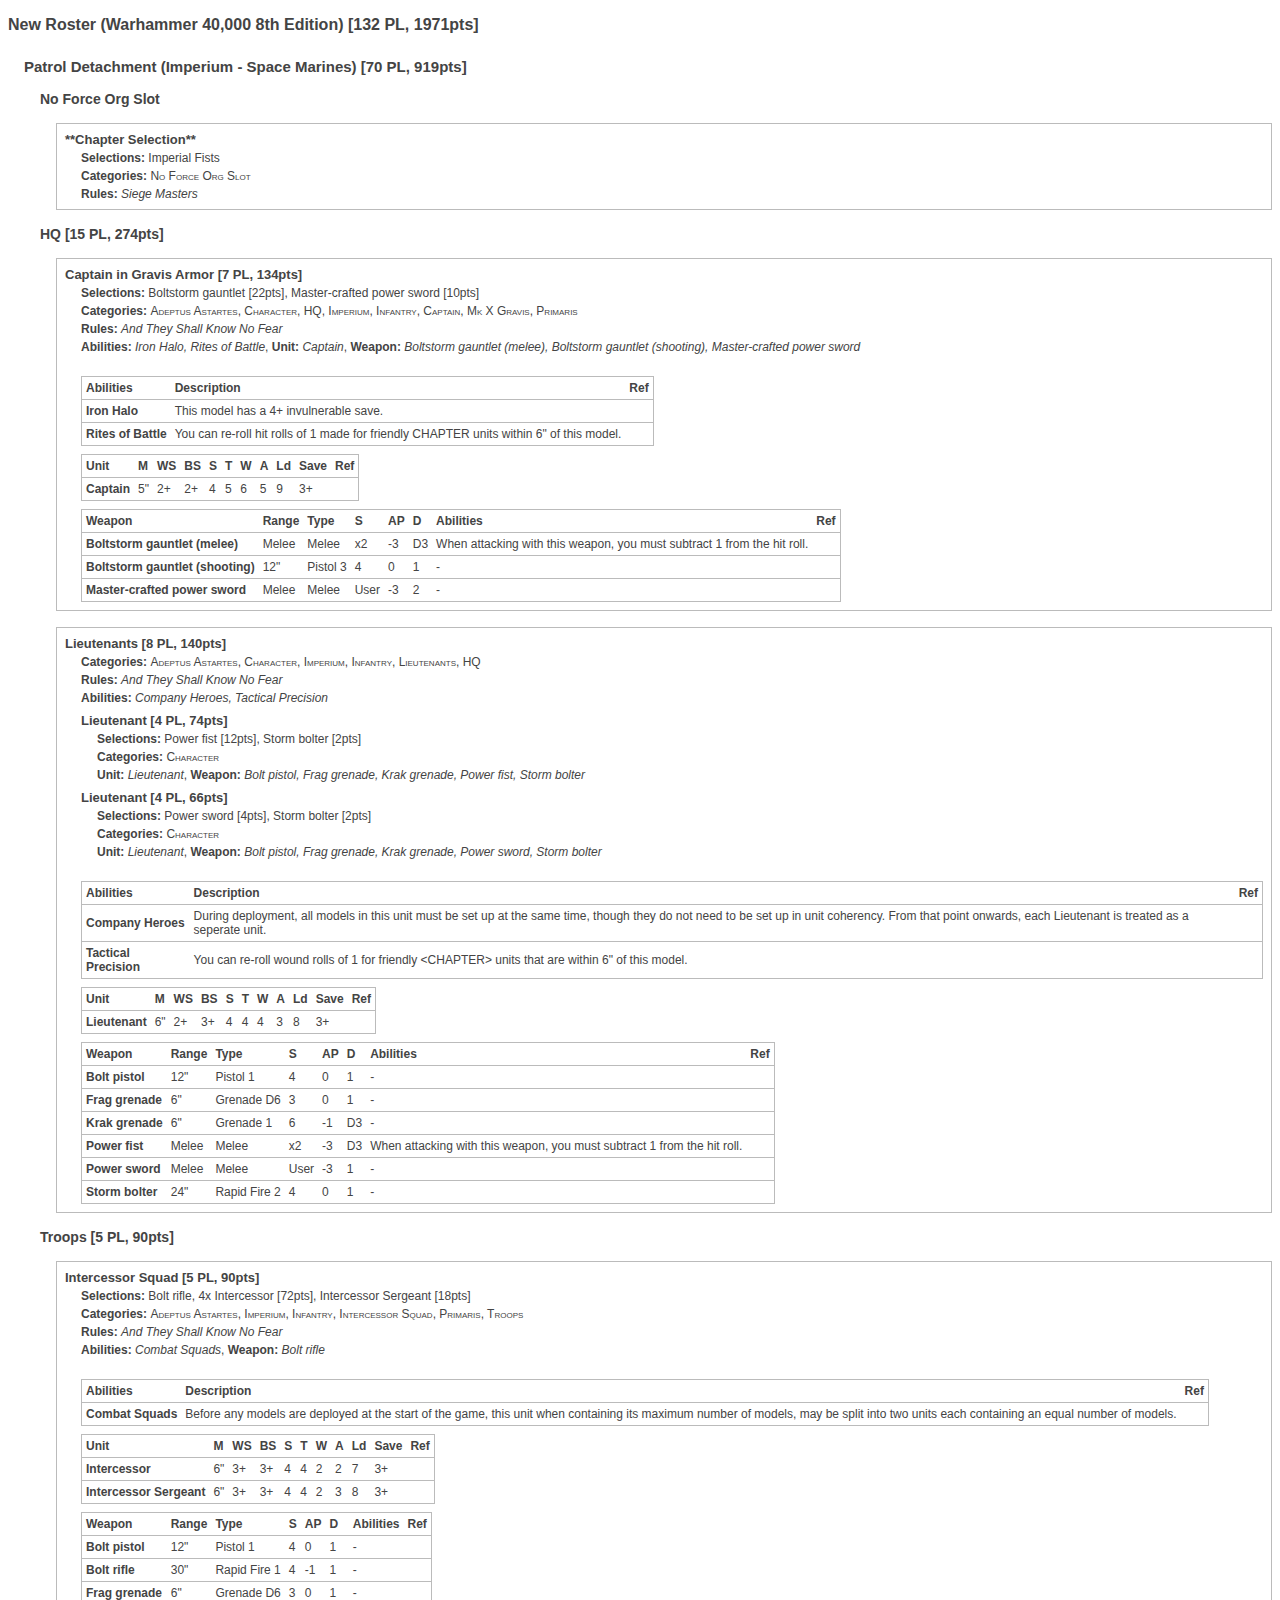
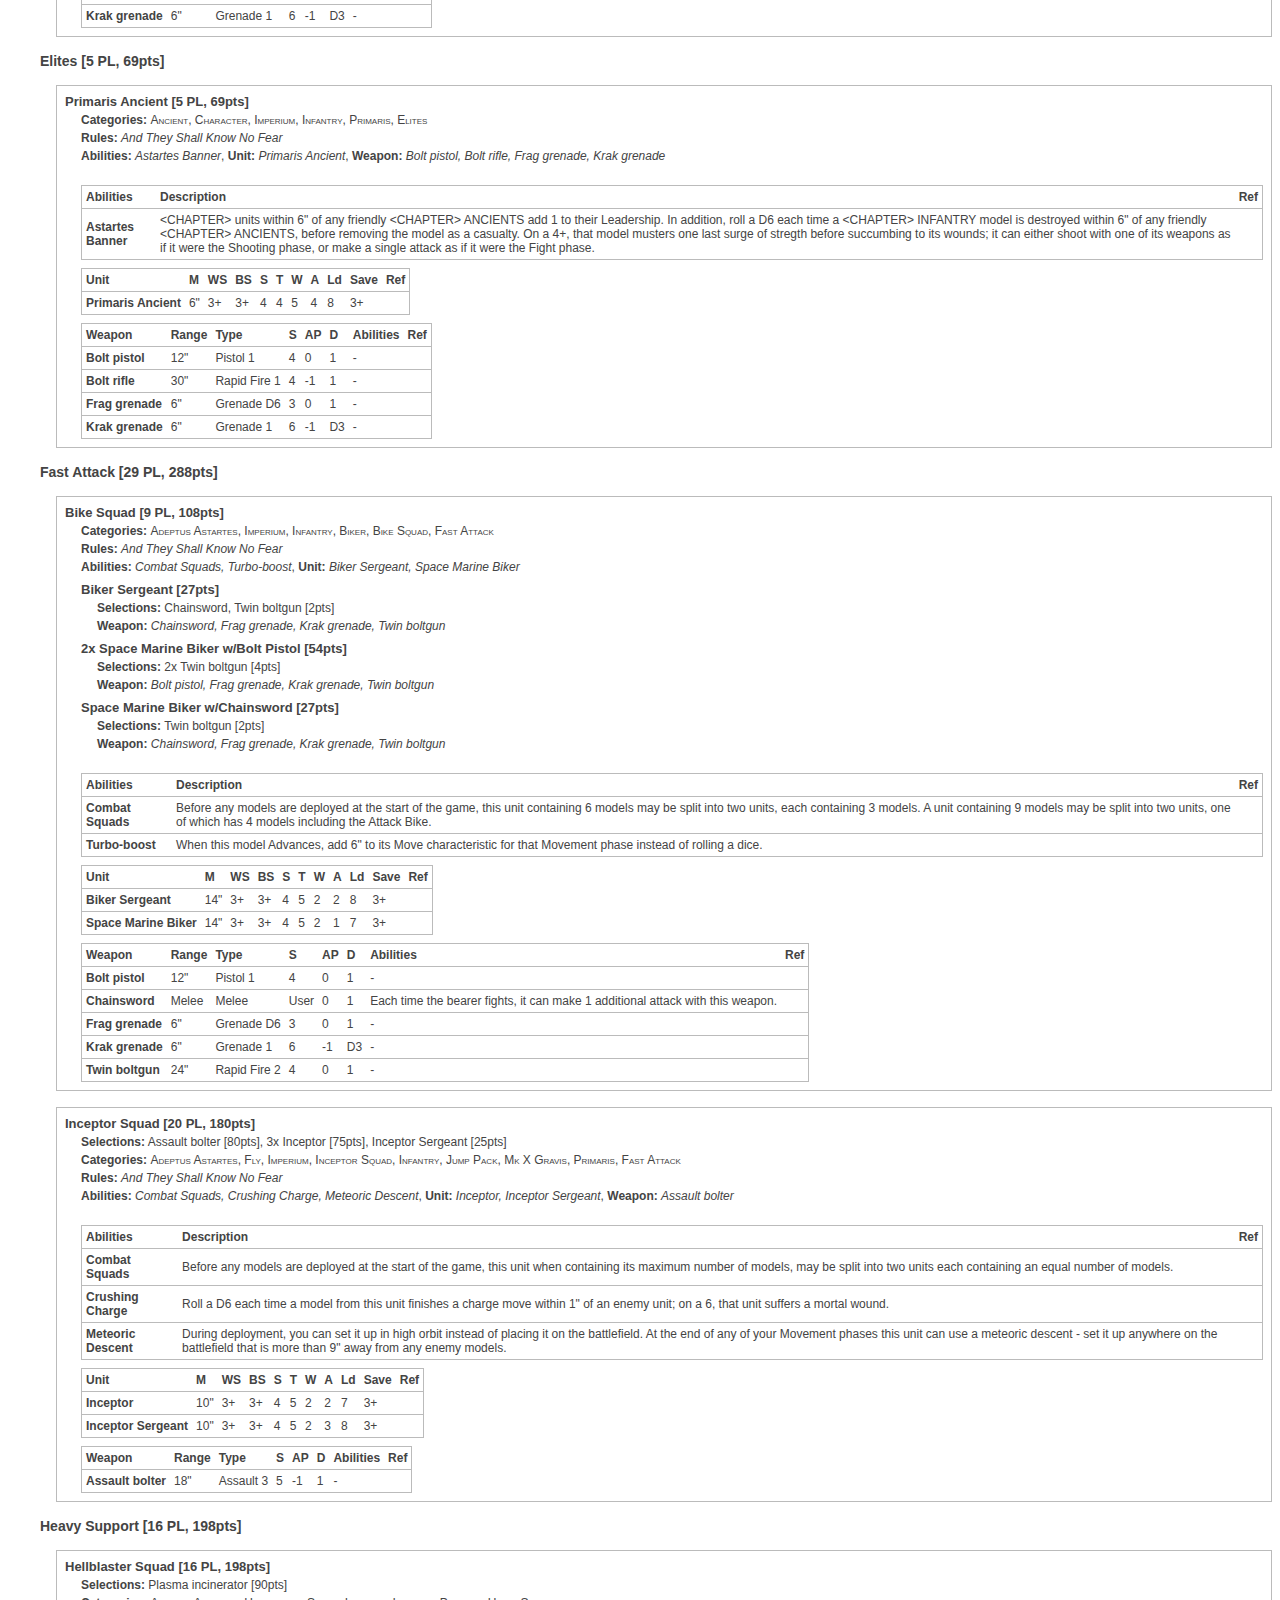
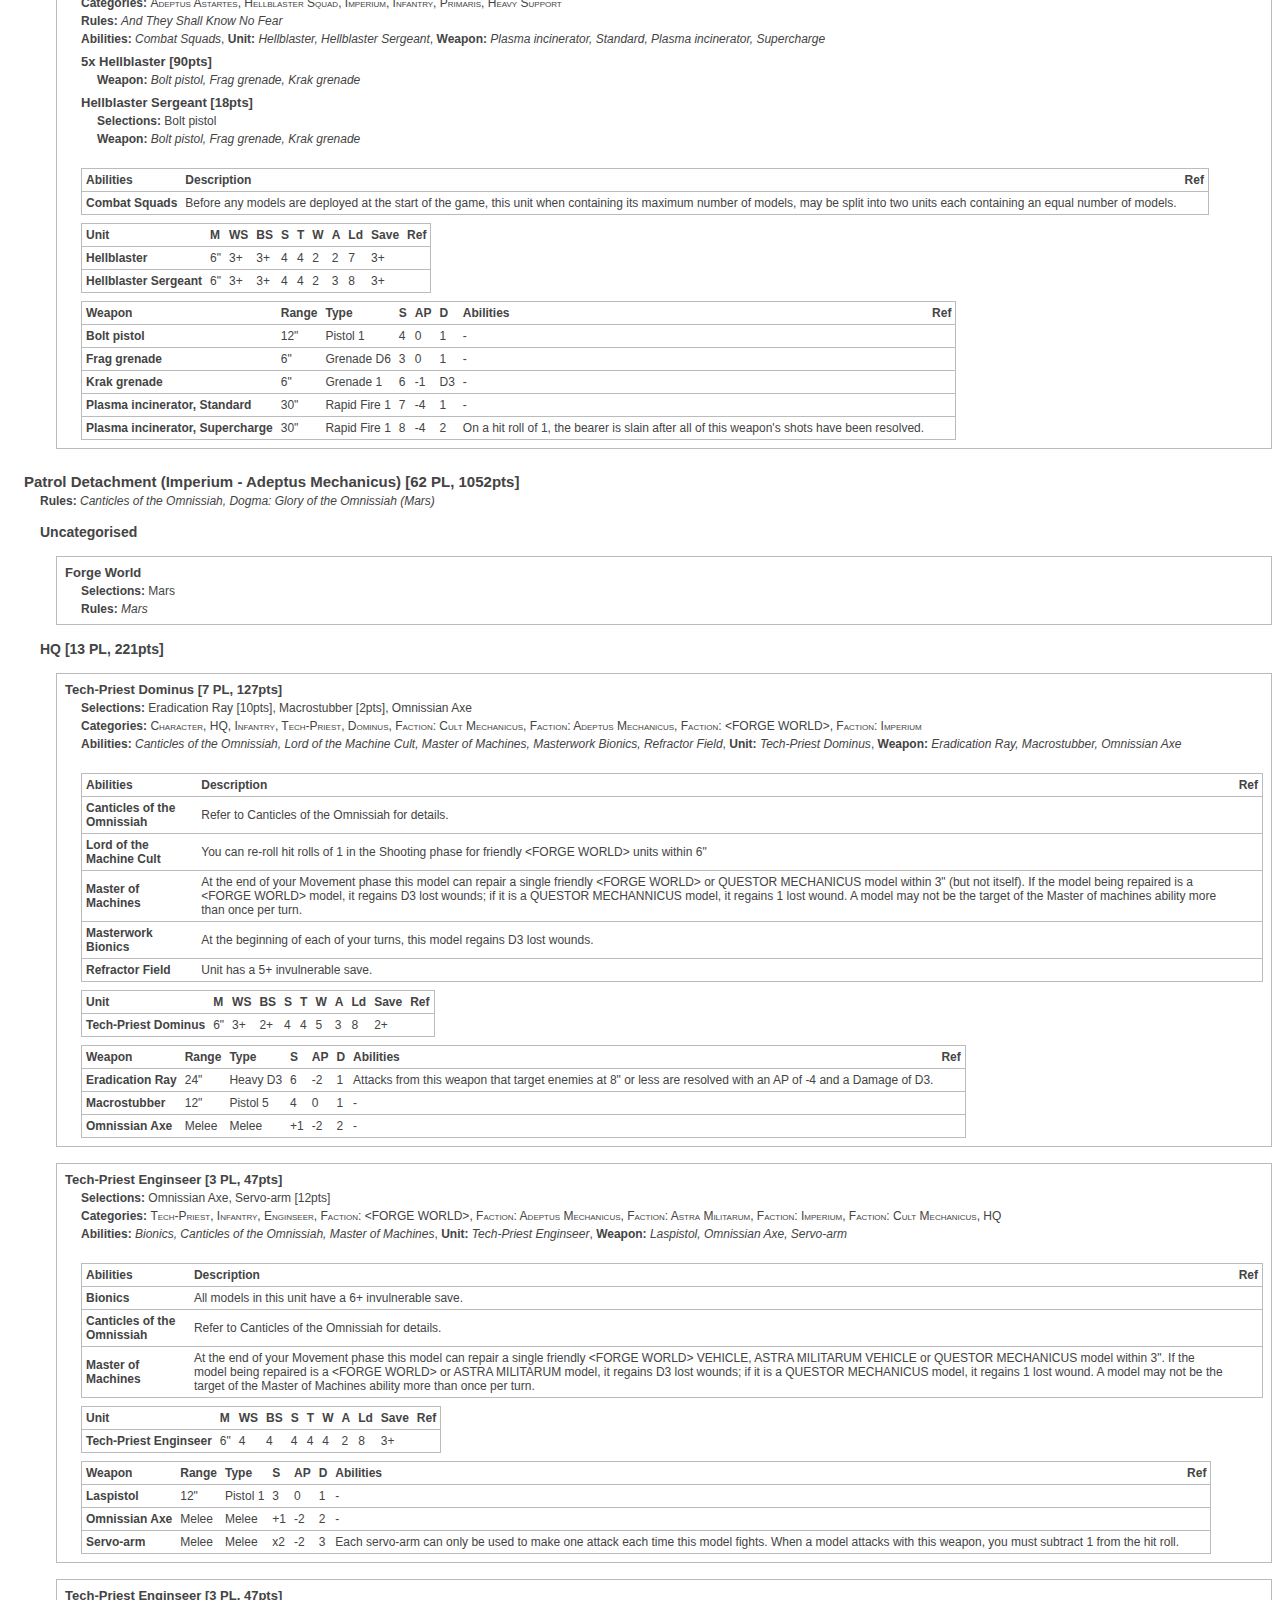
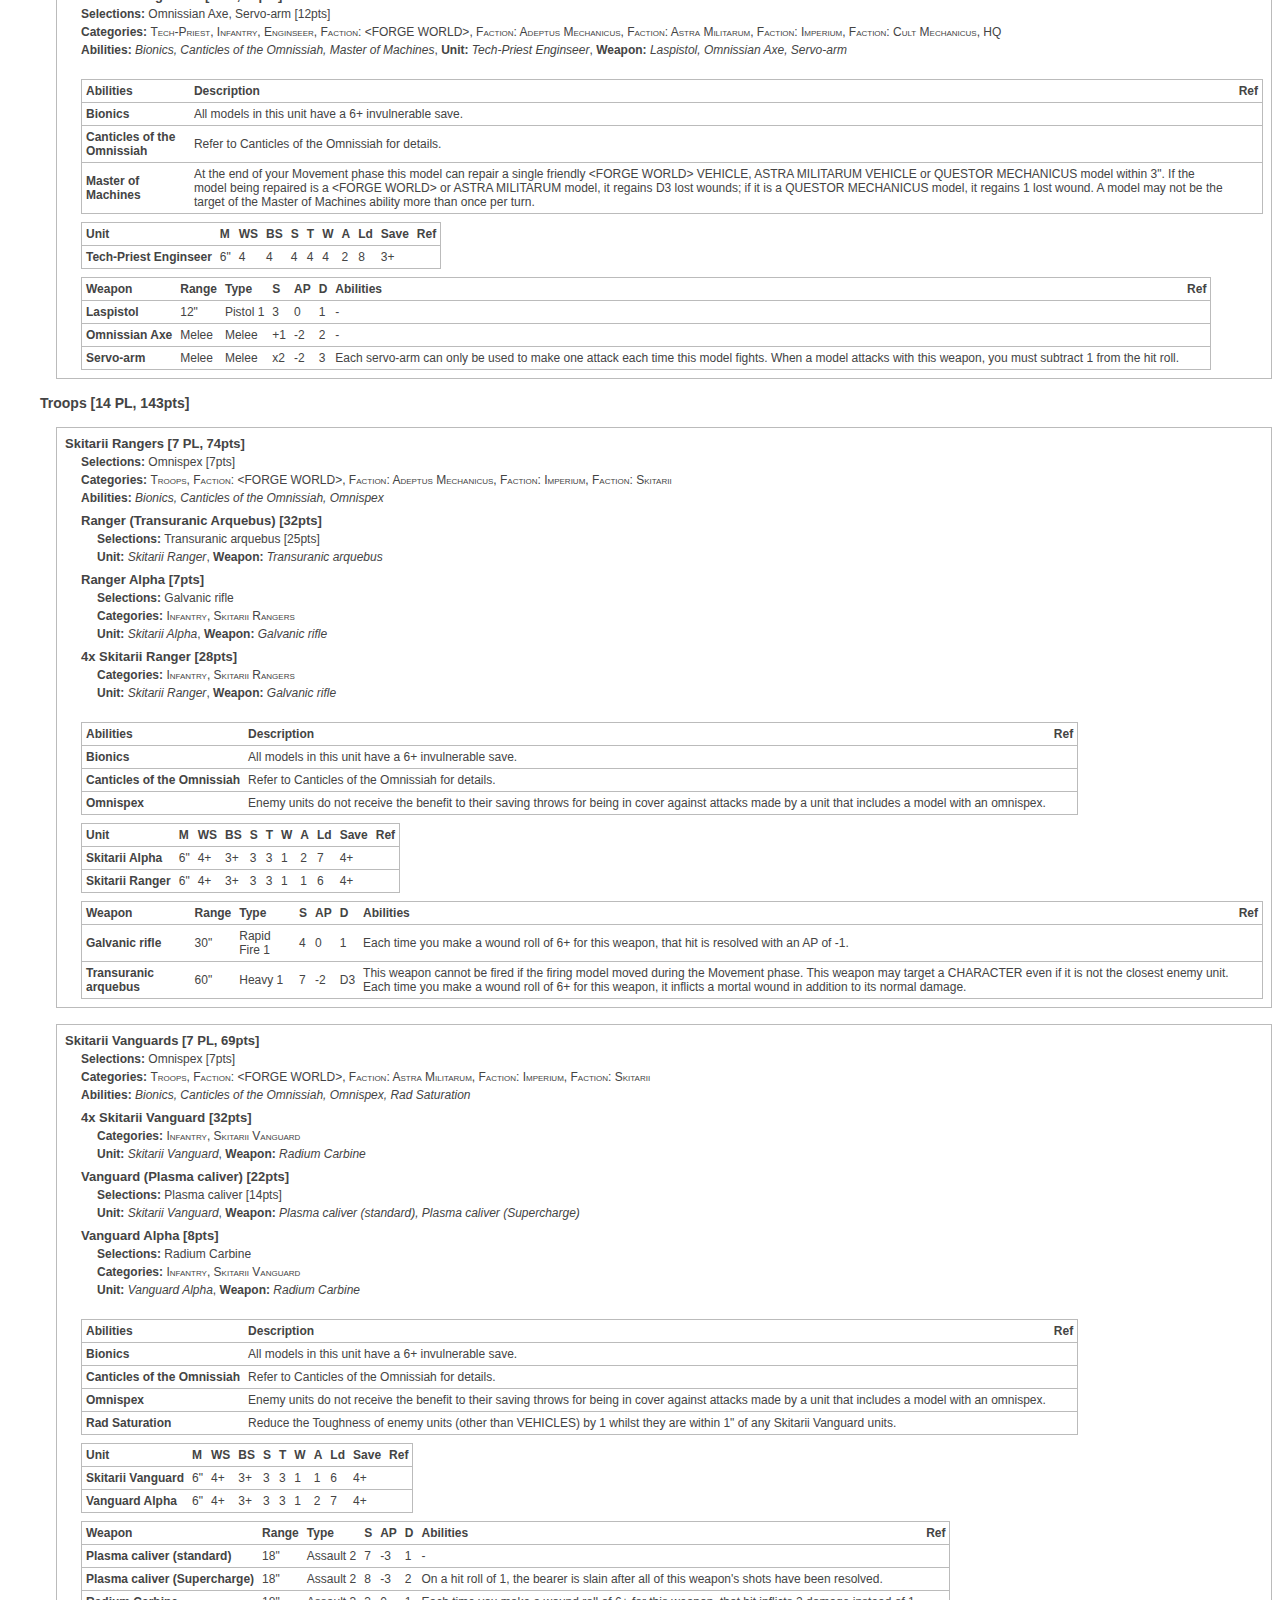
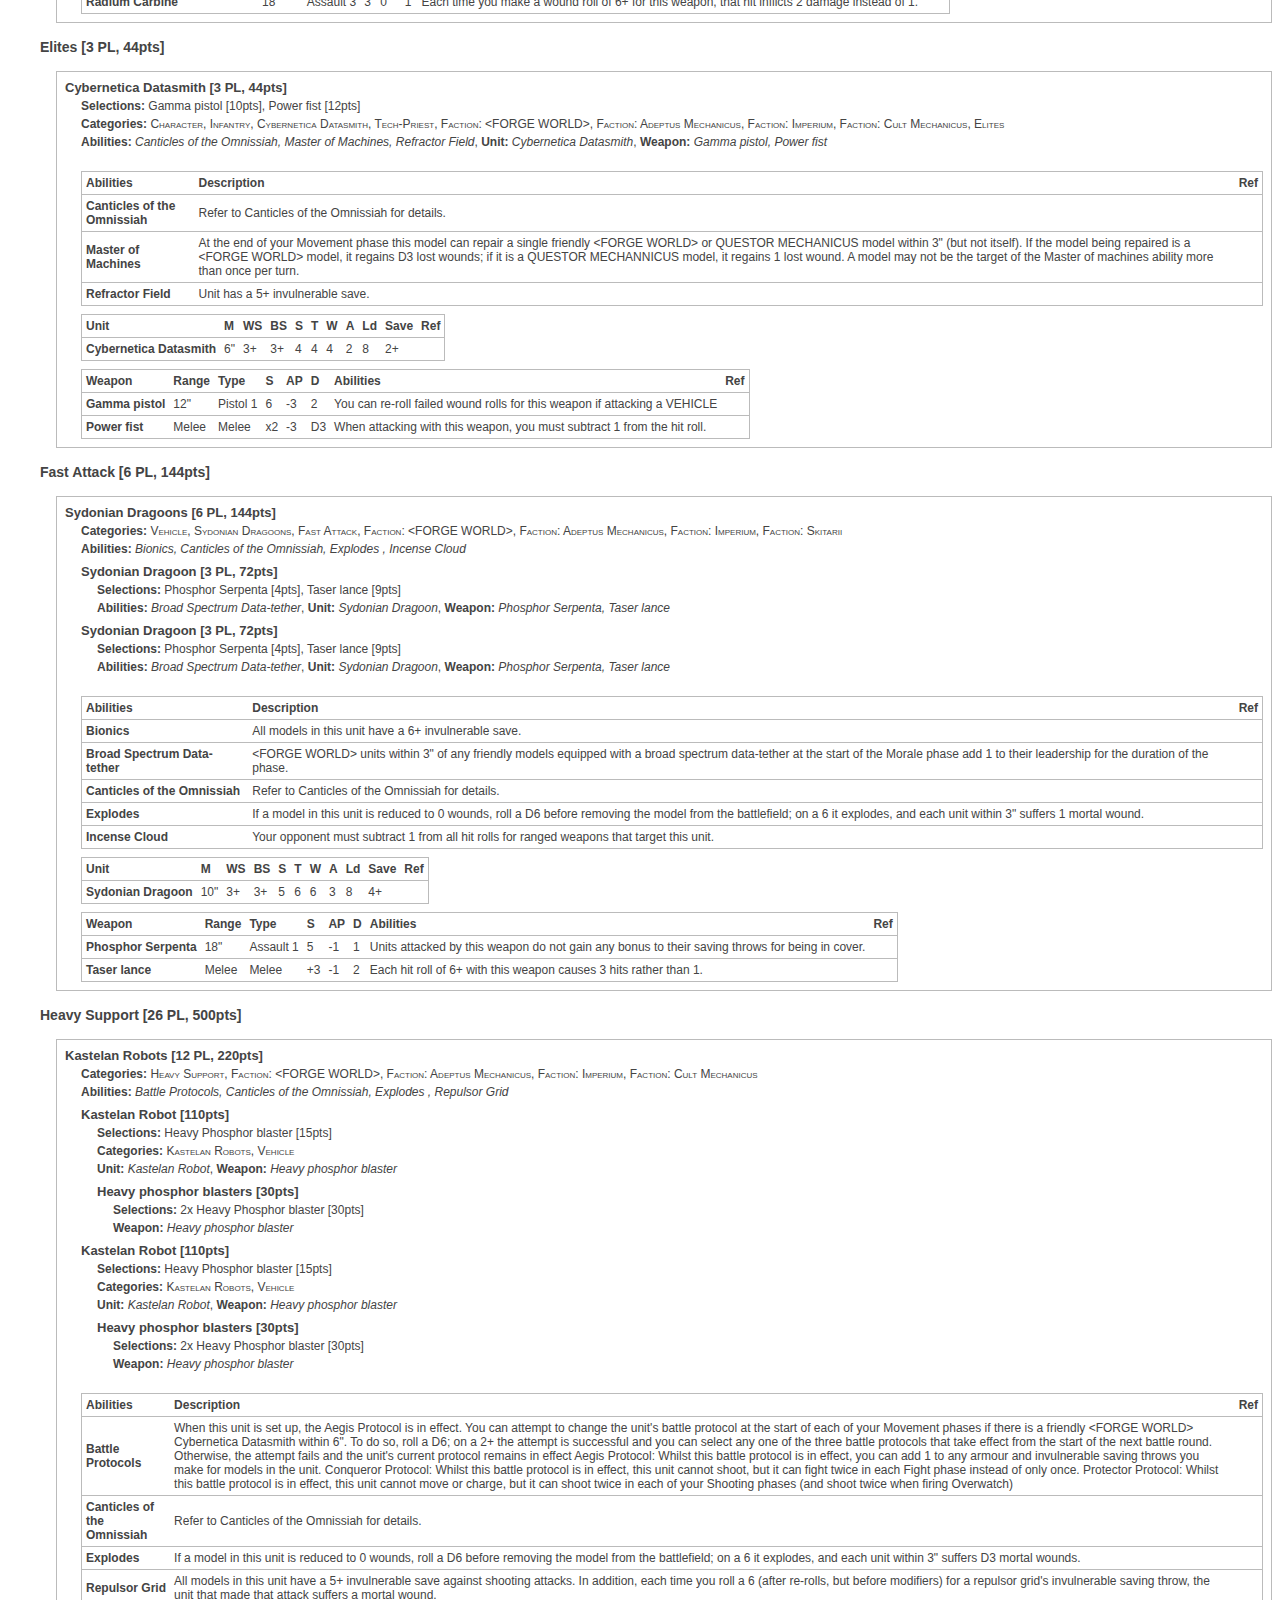
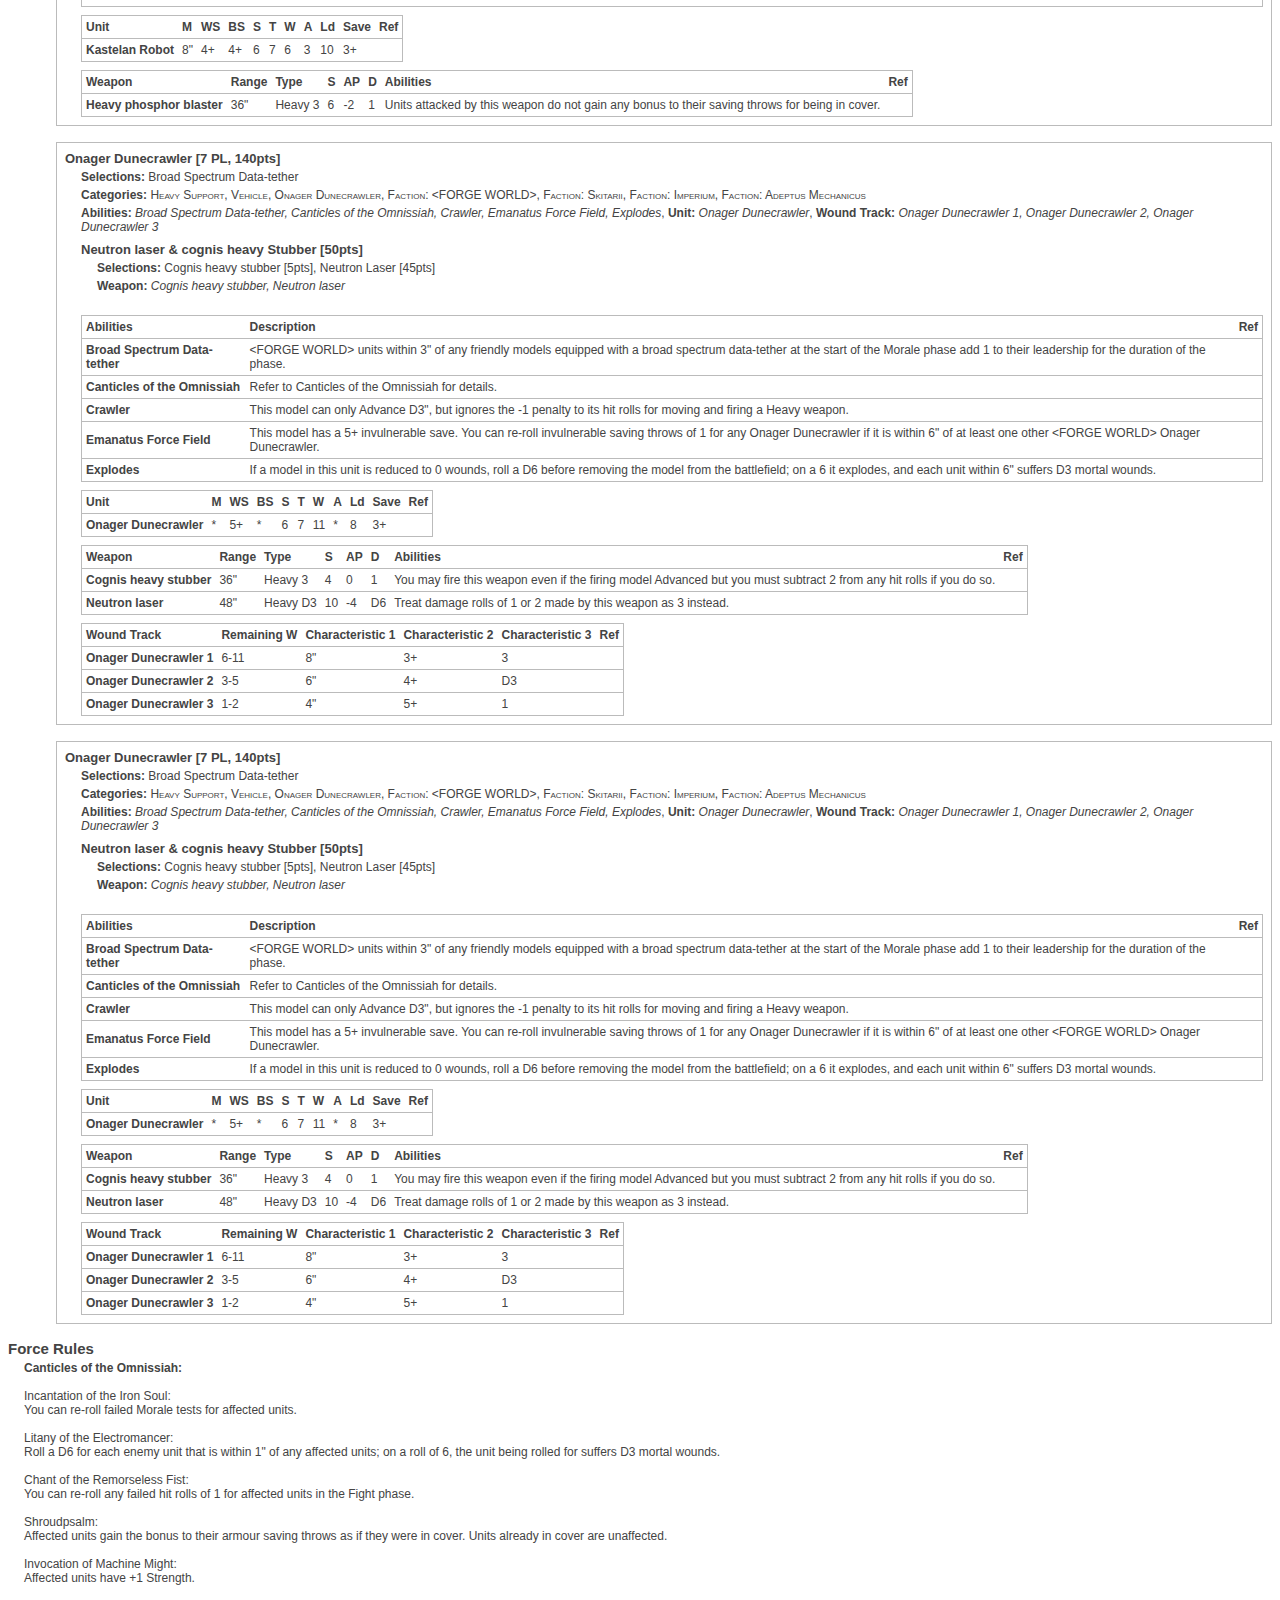
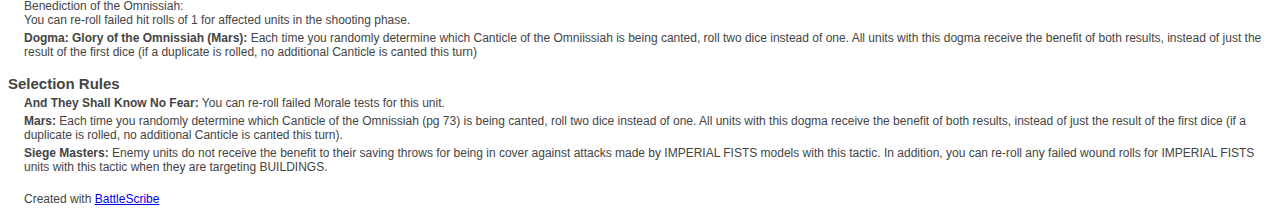
==== commit d20609be: "Update roster.html" ====
--- a/roster.html
+++ b/roster.html
@@ -202,10 +202,10 @@
     </head>
     <body class="battlescribe">
         <div class="battlescribe">
-            <h1>New Roster (Warhammer 40,000 8th Edition) [127 PL, 1902pts]</h1>
+            <h1>New Roster (Warhammer 40,000 8th Edition) [132 PL, 1971pts]</h1>
             <ul>
             <li class="force">
-                <h2>Patrol Detachment (Imperium - Space Marines) [65 PL, 850pts]</h2>
+                <h2>Patrol Detachment (Imperium - Space Marines) [70 PL, 919pts]</h2>
                 <ul>
                     <li class="category">
                         <h3>No Force Org Slot</h3>
@@ -467,6 +467,82 @@
                                         <tr>
                                             <td class="profile-name">Intercessor Sergeant</td>
                                             <td>6"</td><td>3+</td><td>3+</td><td>4</td><td>4</td><td>2</td><td>3</td><td>8</td><td>3+</td>
+                                            <td>
+                                            </td>
+                                        </tr>
+                                    </table>
+                                    <table cellspacing="-1">
+                                        <tr>
+                                            <th>Weapon</th>
+                                            <th>Range</th><th>Type</th><th>S</th><th>AP</th><th>D</th><th>Abilities</th>
+                                            <th>Ref</th>
+                                        </tr>
+                                        <tr>
+                                            <td class="profile-name">Bolt pistol</td>
+                                            <td>12"</td><td>Pistol 1</td><td>4</td><td>0</td><td>1</td><td>-</td>
+                                            <td>
+                                            </td>
+                                        </tr>
+                                        <tr>
+                                            <td class="profile-name">Bolt rifle</td>
+                                            <td>30"</td><td>Rapid Fire 1</td><td>4</td><td>-1</td><td>1</td><td>-</td>
+                                            <td>
+                                            </td>
+                                        </tr>
+                                        <tr>
+                                            <td class="profile-name">Frag grenade</td>
+                                            <td>6"</td><td>Grenade D6</td><td>3</td><td>0</td><td>1</td><td>-</td>
+                                            <td>
+                                            </td>
+                                        </tr>
+                                        <tr>
+                                            <td class="profile-name">Krak grenade</td>
+                                            <td>6"</td><td>Grenade 1</td><td>6</td><td>-1</td><td>D3</td><td>-</td>
+                                            <td>
+                                            </td>
+                                        </tr>
+                                    </table>
+
+                            </li>
+                        </ul>
+                    </li>
+                    <li class="category">
+                        <h3>Elites [5 PL, 69pts]</h3>
+                        <ul>
+                            <li class="rootselection">
+                                <h4>Primaris Ancient [5 PL, 69pts]</h4>
+                                <p class="category-names">
+                                    <span class="bold">Categories:</span> <span class="caps">Ancient, Character, Imperium, Infantry, Primaris, Elites</span>
+                                </p>
+                                <p class="rule-names">
+                                    <span class="bold">Rules:</span> <span class="italic">And They Shall Know No Fear</span>
+                                </p>
+                                <p class="profile-names">
+                                    <span class="bold">Abilities:</span> <span class="italic">Astartes Banner</span>, <span class="bold">Unit:</span> <span class="italic">Primaris Ancient</span>, <span class="bold">Weapon:</span> <span class="italic">Bolt pistol, Bolt rifle, Frag grenade, Krak grenade</span>
+                                </p>
+                                    <br>
+                                    <table cellspacing="-1">
+                                        <tr>
+                                            <th>Abilities</th>
+                                            <th>Description</th>
+                                            <th>Ref</th>
+                                        </tr>
+                                        <tr>
+                                            <td class="profile-name">Astartes Banner</td>
+                                            <td>&lt;CHAPTER&gt; units within 6" of any friendly &lt;CHAPTER&gt; ANCIENTS add 1 to their Leadership. In addition, roll a D6 each time a &lt;CHAPTER&gt; INFANTRY model is destroyed within 6" of any friendly &lt;CHAPTER&gt; ANCIENTS, before removing the model as a casualty. On a 4+, that model musters one last surge of stregth before succumbing to its wounds; it can either shoot with one of its weapons as if it were the Shooting phase, or make a single attack as if it were the Fight phase.</td>
+                                            <td>
+                                            </td>
+                                        </tr>
+                                    </table>
+                                    <table cellspacing="-1">
+                                        <tr>
+                                            <th>Unit</th>
+                                            <th>M</th><th>WS</th><th>BS</th><th>S</th><th>T</th><th>W</th><th>A</th><th>Ld</th><th>Save</th>
+                                            <th>Ref</th>
+                                        </tr>
+                                        <tr>
+                                            <td class="profile-name">Primaris Ancient</td>
+                                            <td>6"</td><td>3+</td><td>3+</td><td>4</td><td>4</td><td>5</td><td>4</td><td>8</td><td>3+</td>
                                             <td>
                                             </td>
                                         </tr>
